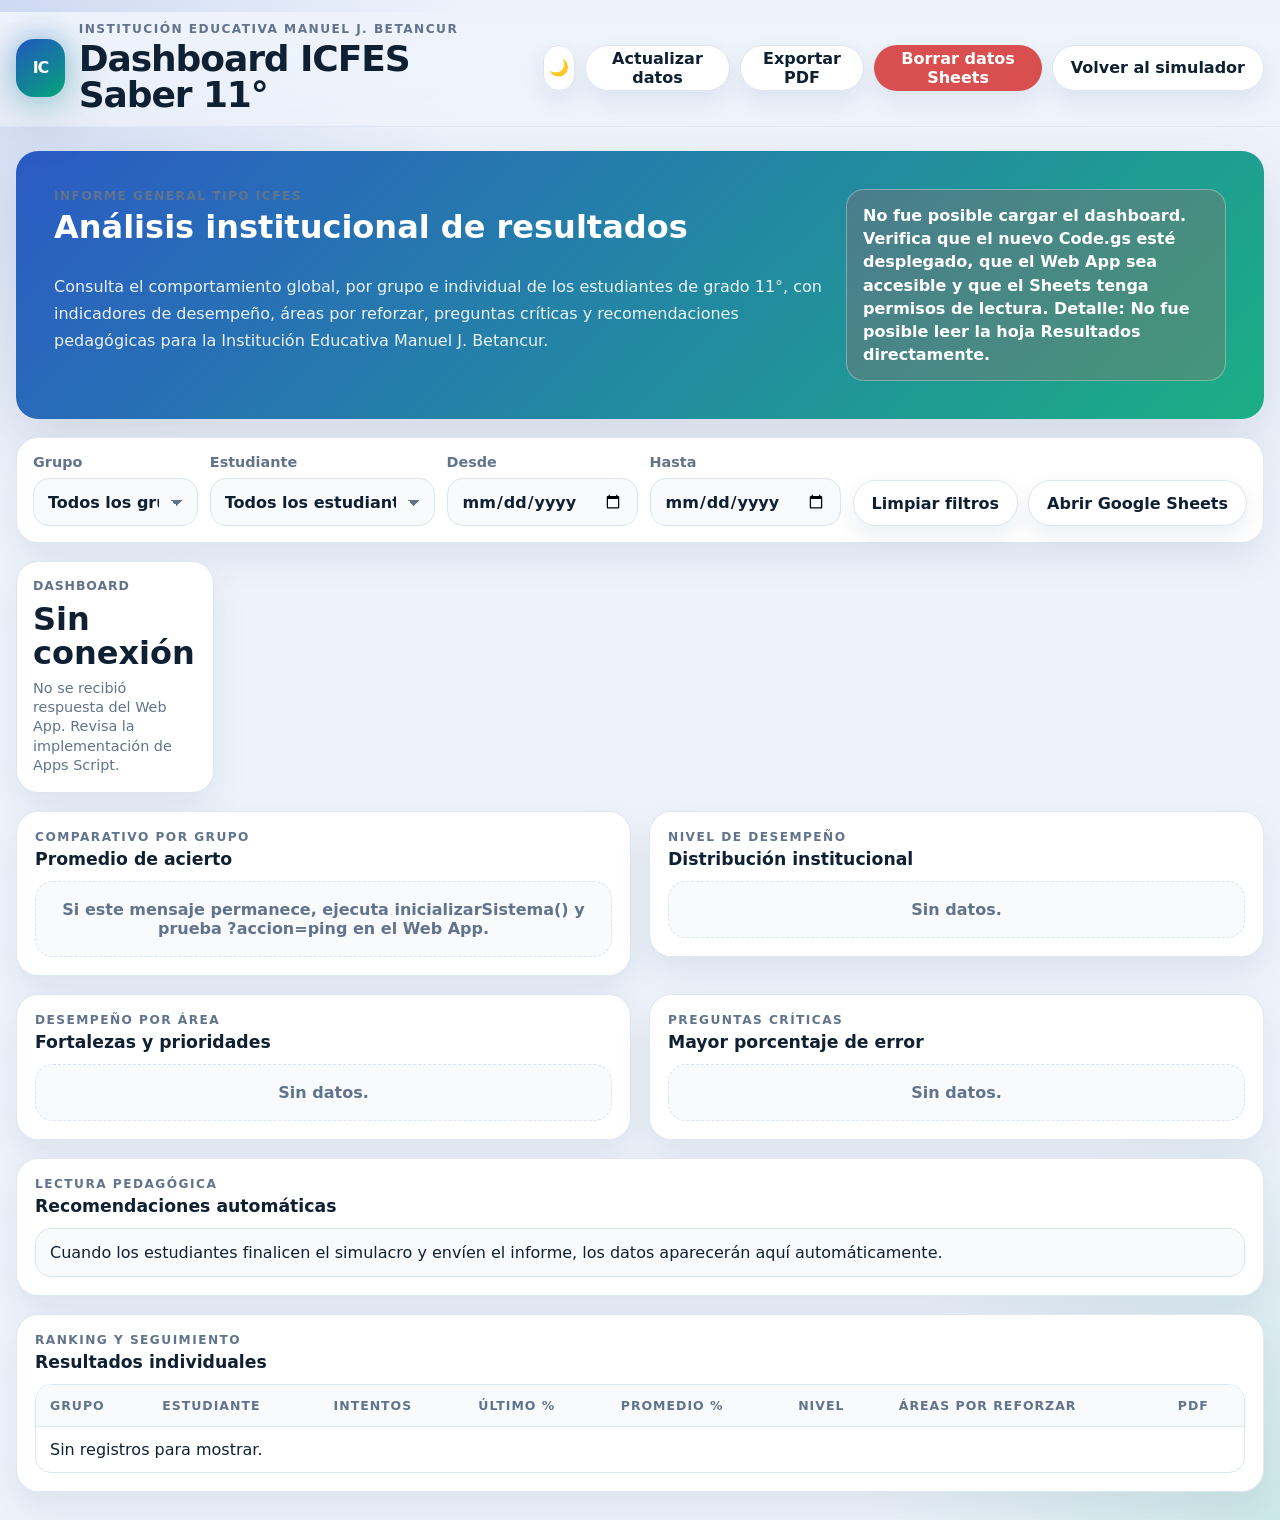
==== dashboard.html @ c25ce1ac "Add files via upload" ====
<!doctype html>
<html lang="es">
<head>
  <meta charset="utf-8" />
  <meta name="viewport" content="width=device-width, initial-scale=1, viewport-fit=cover" />
  <meta name="theme-color" content="#0c1424" />
  <meta name="mobile-web-app-capable" content="yes" />
  <meta name="apple-mobile-web-app-capable" content="yes" />
  <meta name="apple-mobile-web-app-status-bar-style" content="black-translucent" />
  <title>Dashboard ICFES Saber 11° - I.E. Manuel J. Betancur</title>
  <meta name="description" content="Dashboard institucional para analizar resultados globales, por grupo e individuales de ICFES Digital Saber 11." />
  <link rel="manifest" href="manifest.webmanifest" />
  <link rel="stylesheet" href="styles.css" />
</head>
<body>
  <div class="app-shell dashboard-shell">
    <header class="app-header dashboard-header">
      <div class="brand">
        <div class="brand-mark" aria-hidden="true">IC</div>
        <div>
          <p class="eyebrow">Institución Educativa Manuel J. Betancur</p>
          <h1>Dashboard ICFES Saber 11°</h1>
        </div>
      </div>
      <div class="header-actions dashboard-header-actions">
        <button id="themeBtn" class="icon-btn" type="button" aria-label="Cambiar tema">🌙</button>
        <button id="refreshDashboardBtn" class="ghost-btn" type="button">Actualizar datos</button>
        <button id="printDashboardBtn" class="ghost-btn" type="button">Exportar PDF</button>
        <button id="deleteSheetDataBtn" class="danger-btn" type="button">Borrar datos Sheets</button>
        <a class="ghost-btn header-link" href="index.html">Volver al simulador</a>
      </div>
    </header>

    <main class="dashboard-main" id="dashboardApp">
      <section class="dashboard-hero">
        <div>
          <p class="eyebrow">Informe general tipo ICFES</p>
          <h2>Análisis institucional de resultados</h2>
          <p>Consulta el comportamiento global, por grupo e individual de los estudiantes de grado 11°, con indicadores de desempeño, áreas por reforzar, preguntas críticas y recomendaciones pedagógicas para la Institución Educativa Manuel J. Betancur.</p>
        </div>
        <div class="dashboard-status" id="dashboardStatus" role="status">Conectando con Google Sheets...</div>
      </section>

      <section class="dashboard-filters" aria-label="Filtros del dashboard">
        <label class="field">
          <span>Grupo</span>
          <select id="filterGroup">
            <option value="">Todos los grupos</option>
          </select>
        </label>
        <label class="field">
          <span>Estudiante</span>
          <select id="filterStudent">
            <option value="">Todos los estudiantes</option>
          </select>
        </label>
        <label class="field">
          <span>Desde</span>
          <input id="filterFrom" type="date" />
        </label>
        <label class="field">
          <span>Hasta</span>
          <input id="filterTo" type="date" />
        </label>
        <div class="dashboard-filter-actions">
          <button id="clearFiltersBtn" class="secondary-btn" type="button">Limpiar filtros</button>
          <a id="openSheetsBtn" class="secondary-btn header-link hidden" target="_blank" rel="noopener noreferrer">Abrir Google Sheets</a>
        </div>
      </section>

      <section id="kpiGrid" class="dashboard-kpi-grid" aria-label="Indicadores principales"></section>

      <section class="dashboard-grid-two">
        <article class="dashboard-card">
          <div class="dashboard-card-head">
            <div>
              <p class="eyebrow">Comparativo por grupo</p>
              <h3>Promedio de acierto</h3>
            </div>
          </div>
          <div id="groupChart" class="dashboard-chart"></div>
        </article>

        <article class="dashboard-card">
          <div class="dashboard-card-head">
            <div>
              <p class="eyebrow">Nivel de desempeño</p>
              <h3>Distribución institucional</h3>
            </div>
          </div>
          <div id="levelChart" class="dashboard-chart"></div>
        </article>
      </section>

      <section class="dashboard-grid-two">
        <article class="dashboard-card">
          <div class="dashboard-card-head">
            <div>
              <p class="eyebrow">Desempeño por área</p>
              <h3>Fortalezas y prioridades</h3>
            </div>
          </div>
          <div id="areaChart" class="dashboard-chart"></div>
        </article>

        <article class="dashboard-card">
          <div class="dashboard-card-head">
            <div>
              <p class="eyebrow">Preguntas críticas</p>
              <h3>Mayor porcentaje de error</h3>
            </div>
          </div>
          <div id="questionChart" class="dashboard-chart"></div>
        </article>
      </section>

      <section class="dashboard-card" id="recommendationsPanel">
        <div class="dashboard-card-head">
          <div>
            <p class="eyebrow">Lectura pedagógica</p>
            <h3>Recomendaciones automáticas</h3>
          </div>
        </div>
        <div id="recommendationsList" class="recommendations-list"></div>
      </section>

      <section class="dashboard-card">
        <div class="dashboard-card-head">
          <div>
            <p class="eyebrow">Ranking y seguimiento</p>
            <h3>Resultados individuales</h3>
          </div>
        </div>
        <div class="table-wrap dashboard-table-wrap">
          <table class="structure-table dashboard-table">
            <thead>
              <tr>
                <th>Grupo</th>
                <th>Estudiante</th>
                <th>Intentos</th>
                <th>Último %</th>
                <th>Promedio %</th>
                <th>Nivel</th>
                <th>Áreas por reforzar</th>
                <th>PDF</th>
              </tr>
            </thead>
            <tbody id="studentTableBody"></tbody>
          </table>
        </div>
      </section>

      <section class="dashboard-card individual-panel hidden" id="individualPanel">
        <div class="dashboard-card-head">
          <div>
            <p class="eyebrow">Informe individual</p>
            <h3 id="individualTitle">Estudiante seleccionado</h3>
          </div>
        </div>
        <div id="individualContent"></div>
      </section>
    </main>
  </div>

  <script src="dashboard.js"></script>
</body>
</html>
---- styles.css ----
:root {
  --bg: #eef3fb;
  --panel: #ffffff;
  --panel-2: #f8fafc;
  --text: #102033;
  --muted: #61738d;
  --line: #dce5f2;
  --primary: #2455c3;
  --primary-2: #153c99;
  --accent: #04a777;
  --warning: #f59e0b;
  --danger: #d94f4f;
  --shadow: 0 24px 60px rgba(17, 36, 75, 0.12);
  --shadow-soft: 0 16px 42px rgba(17, 36, 75, 0.10);
  --radius: 22px;
  --radius-sm: 14px;
}

[data-theme="dark"] {
  --bg: #0c1424;
  --panel: #111e33;
  --panel-2: #162640;
  --text: #edf4ff;
  --muted: #9fb0ca;
  --line: #243852;
  --primary: #84a8ff;
  --primary-2: #b9ccff;
  --accent: #37d399;
  --warning: #fbbf24;
  --danger: #f87171;
  --shadow: 0 24px 60px rgba(0, 0, 0, 0.35);
}

* { box-sizing: border-box; }

html { scroll-behavior: smooth; }

body {
  margin: 0;
  min-height: 100vh;
  font-family: Inter, ui-sans-serif, system-ui, -apple-system, BlinkMacSystemFont, "Segoe UI", sans-serif;
  color: var(--text);
  background:
    radial-gradient(circle at top left, rgba(36, 85, 195, 0.16), transparent 30rem),
    radial-gradient(circle at bottom right, rgba(4, 167, 119, 0.14), transparent 26rem),
    var(--bg);
}

button, input, select, textarea { font: inherit; }

button { cursor: pointer; }

button:disabled {
  cursor: not-allowed;
  opacity: 0.55;
}

.app-shell {
  width: min(1240px, calc(100% - 32px));
  margin: 0 auto;
  padding: 24px 0 48px;
}

.app-header {
  display: flex;
  align-items: center;
  justify-content: space-between;
  gap: 18px;
  margin-bottom: 24px;
}

.brand {
  display: flex;
  align-items: center;
  gap: 14px;
}

.brand-mark {
  width: 58px;
  height: 58px;
  border-radius: 18px;
  display: grid;
  place-items: center;
  background: linear-gradient(145deg, var(--primary), var(--accent));
  color: #fff;
  font-weight: 900;
  letter-spacing: -0.08em;
  box-shadow: var(--shadow);
}

h1, h2, h3, p { margin-top: 0; }

h1 {
  margin-bottom: 0;
  font-size: clamp(1.55rem, 3.5vw, 2.25rem);
  line-height: 1;
}

h2 { font-size: clamp(1.35rem, 3vw, 2rem); }

h3 { font-size: 1.08rem; }

.eyebrow {
  margin-bottom: 5px;
  color: var(--muted);
  font-size: 0.76rem;
  text-transform: uppercase;
  letter-spacing: 0.12em;
  font-weight: 800;
}

.header-actions {
  display: flex;
  gap: 10px;
  align-items: center;
}

.icon-btn,
.ghost-btn,
.primary-btn,
.secondary-btn,
.danger-btn,
.tiny-btn,
.nav-btn,
.area-btn {
  border: 0;
  border-radius: 999px;
  min-height: 42px;
  padding: 0 18px;
  font-weight: 800;
  transition: transform 0.15s ease, box-shadow 0.15s ease, background 0.15s ease;
}

.icon-btn:hover,
.ghost-btn:hover,
.primary-btn:hover,
.secondary-btn:hover,
.danger-btn:hover,
.tiny-btn:hover,
.nav-btn:hover,
.area-btn:hover { transform: translateY(-1px); }

.icon-btn {
  width: 44px;
  padding: 0;
  background: var(--panel);
  color: var(--text);
  border: 1px solid var(--line);
  box-shadow: 0 10px 25px rgba(12, 20, 36, 0.08);
}

.ghost-btn, .secondary-btn, .tiny-btn {
  background: var(--panel);
  color: var(--text);
  border: 1px solid var(--line);
}

.primary-btn {
  background: var(--primary);
  color: #fff;
  box-shadow: 0 14px 35px rgba(36, 85, 195, 0.25);
}

.danger-btn {
  background: var(--danger);
  color: #fff;
}

.tiny-btn {
  min-height: 32px;
  padding: 0 12px;
  font-size: 0.82rem;
}

.hidden { display: none !important; }

.app-main {
  display: grid;
  gap: 18px;
}

.hero {
  background: linear-gradient(135deg, rgba(36, 85, 195, 0.96), rgba(4, 167, 119, 0.9));
  color: #fff;
  border-radius: var(--radius);
  padding: clamp(22px, 5vw, 42px);
  box-shadow: var(--shadow);
  overflow: hidden;
  position: relative;
}

.hero::after {
  content: "";
  position: absolute;
  inset: auto -80px -120px auto;
  width: 320px;
  height: 320px;
  border-radius: 50%;
  background: rgba(255, 255, 255, 0.16);
}

.hero > * { position: relative; z-index: 1; }

.hero h2 {
  margin-bottom: 12px;
  max-width: 780px;
}

.hero p {
  max-width: 860px;
  color: rgba(255, 255, 255, 0.88);
  line-height: 1.7;
}

.hero-grid {
  display: grid;
  grid-template-columns: repeat(4, minmax(0, 1fr));
  gap: 12px;
  margin-top: 24px;
}

.stat {
  background: rgba(255, 255, 255, 0.14);
  border: 1px solid rgba(255, 255, 255, 0.22);
  border-radius: 18px;
  padding: 16px;
  backdrop-filter: blur(8px);
}

.stat strong {
  display: block;
  font-size: 1.5rem;
}

.stat span {
  display: block;
  color: rgba(255, 255, 255, 0.8);
  font-size: 0.88rem;
}

.config-bar {
  display: grid;
  grid-template-columns: 1fr auto;
  gap: 14px;
  align-items: center;
  background: var(--panel);
  border: 1px solid var(--line);
  border-radius: var(--radius);
  padding: 18px;
  box-shadow: 0 12px 35px rgba(17, 36, 75, 0.08);
}

.mode-control {
  display: flex;
  gap: 10px;
  flex-wrap: wrap;
}

.mode-option {
  display: inline-flex;
  align-items: center;
  gap: 8px;
  padding: 10px 12px;
  border: 1px solid var(--line);
  border-radius: 999px;
  background: var(--panel-2);
  color: var(--muted);
  font-weight: 750;
}

.mode-option input { accent-color: var(--primary); }

.session-grid {
  display: grid;
  grid-template-columns: 1fr;
  gap: 18px;
}

.session-card,
.panel {
  background: var(--panel);
  border: 1px solid var(--line);
  border-radius: var(--radius);
  box-shadow: 0 18px 45px rgba(17, 36, 75, 0.09);
}

.session-card { padding: clamp(18px, 3vw, 26px); }

.session-card__head,
.exam-top,
.result-top,
.question-head {
  display: flex;
  justify-content: space-between;
  align-items: flex-start;
  gap: 16px;
}

.session-title { margin-bottom: 0; }

.session-description {
  color: var(--muted);
  line-height: 1.65;
  margin: 14px 0;
}

.pill {
  display: inline-flex;
  align-items: center;
  justify-content: center;
  gap: 6px;
  border-radius: 999px;
  padding: 7px 12px;
  background: color-mix(in srgb, var(--primary), transparent 88%);
  color: var(--primary-2);
  font-weight: 900;
  font-size: 0.82rem;
  white-space: nowrap;
}

.pill.success { background: color-mix(in srgb, var(--accent), transparent 85%); color: var(--accent); }
.pill.warning { background: color-mix(in srgb, var(--warning), transparent 83%); color: var(--warning); }
.pill.muted { background: var(--panel-2); color: var(--muted); border: 1px solid var(--line); }

.session-stats {
  display: flex;
  gap: 8px;
  flex-wrap: wrap;
  margin: 16px 0;
}

.table-wrap {
  width: 100%;
  overflow-x: auto;
  border: 1px solid var(--line);
  border-radius: 16px;
}

.structure-table,
.data-table {
  width: 100%;
  border-collapse: collapse;
  min-width: 720px;
}

.structure-table th,
.structure-table td,
.data-table th,
.data-table td {
  padding: 13px 14px;
  text-align: left;
  border-bottom: 1px solid var(--line);
  vertical-align: middle;
}

.structure-table th,
.data-table th {
  background: var(--panel-2);
  color: var(--muted);
  font-size: 0.78rem;
  text-transform: uppercase;
  letter-spacing: 0.08em;
}

.structure-table tr:last-child td,
.data-table tr:last-child td { border-bottom: 0; }

.row-actions {
  display: flex;
  gap: 8px;
  flex-wrap: wrap;
}

.session-actions {
  display: flex;
  gap: 10px;
  flex-wrap: wrap;
  margin-top: 16px;
}

.primary-btn,
.secondary-btn,
.danger-btn,
.ghost-btn,
.tiny-btn {
  display: inline-flex;
  align-items: center;
  justify-content: center;
  text-decoration: none;
  cursor: pointer;
}

.report-actions {
  align-items: center;
}

.send-report-btn {
  gap: 8px;
}

.exam-layout {
  display: grid;
  grid-template-columns: minmax(0, 1fr) 320px;
  gap: 18px;
  align-items: start;
}

.exam-main,
.exam-side,
.results-panel {
  background: var(--panel);
  border: 1px solid var(--line);
  border-radius: var(--radius);
  box-shadow: 0 18px 45px rgba(17, 36, 75, 0.09);
}

.exam-main { overflow: hidden; }

.exam-top {
  padding: 18px;
  border-bottom: 1px solid var(--line);
  background: var(--panel-2);
}

.exam-title { margin-bottom: 5px; }

.exam-meta {
  display: flex;
  gap: 8px;
  flex-wrap: wrap;
}

.timer-box {
  display: grid;
  gap: 2px;
  text-align: right;
}

.timer {
  font-variant-numeric: tabular-nums;
  font-size: clamp(1.3rem, 3vw, 1.8rem);
  font-weight: 950;
  color: var(--primary-2);
}

.timer-label { color: var(--muted); font-size: 0.82rem; }

.progress-wrap {
  padding: 0 18px 18px;
  background: var(--panel-2);
}

.progress-text {
  display: flex;
  justify-content: space-between;
  color: var(--muted);
  font-size: 0.86rem;
  margin-bottom: 8px;
}

.progress-bar {
  height: 10px;
  background: color-mix(in srgb, var(--primary), transparent 88%);
  border-radius: 99px;
  overflow: hidden;
}

.progress-bar span {
  display: block;
  height: 100%;
  width: 0;
  background: linear-gradient(90deg, var(--primary), var(--accent));
  border-radius: inherit;
}

.question-card { padding: clamp(18px, 3vw, 28px); }

.question-head { margin-bottom: 18px; }

.question-title { margin-bottom: 6px; }

.question-text {
  font-size: clamp(1rem, 2vw, 1.08rem);
  line-height: 1.75;
  margin-bottom: 18px;
}

.question-resource {
  margin: 18px 0 22px;
}

.data-table {
  min-width: min(100%, 420px);
  max-width: 480px;
  margin: 0 auto;
}

.data-table th,
.data-table td { text-align: center; }

.prompt {
  font-weight: 850;
  margin: 20px 0;
}

.options {
  display: grid;
  gap: 10px;
  margin: 18px 0 24px;
}

.option {
  display: grid;
  grid-template-columns: 42px 1fr;
  align-items: center;
  gap: 10px;
  width: 100%;
  border: 1px solid var(--line);
  border-radius: 16px;
  padding: 12px;
  background: var(--panel-2);
  color: var(--text);
  text-align: left;
  font-weight: 750;
}

.option-letter {
  width: 42px;
  height: 42px;
  border-radius: 14px;
  display: grid;
  place-items: center;
  background: var(--panel);
  color: var(--primary-2);
  border: 1px solid var(--line);
  font-weight: 950;
}


.option-rich {
  width: 100%;
  overflow-x: auto;
}

.option-rich .data-table,
.option-rich .option-table {
  min-width: 260px;
  max-width: 100%;
  margin: 0;
}

.option-rich .data-table th,
.option-rich .data-table td {
  font-weight: 700;
}

.option.selected {
  border-color: var(--primary);
  box-shadow: 0 0 0 4px color-mix(in srgb, var(--primary), transparent 86%);
}

.option.correct { border-color: var(--accent); background: color-mix(in srgb, var(--accent), transparent 90%); }
.option.incorrect { border-color: var(--danger); background: color-mix(in srgb, var(--danger), transparent 91%); }

.feedback {
  border-radius: 18px;
  padding: 14px 16px;
  background: color-mix(in srgb, var(--accent), transparent 90%);
  border: 1px solid color-mix(in srgb, var(--accent), transparent 60%);
  line-height: 1.6;
  margin: 16px 0 22px;
}

.feedback strong { color: var(--accent); }


.procedure-card {
  background: var(--panel-2);
  border: 1px solid var(--line);
  border-radius: 18px;
  padding: 16px 18px;
  line-height: 1.75;
}

.procedure-card p {
  margin: 0 0 10px;
}

.procedure-card p:last-child {
  margin-bottom: 0;
}

.question-actions,
.bottom-actions {
  display: flex;
  align-items: center;
  justify-content: space-between;
  gap: 12px;
  flex-wrap: wrap;
}

.nav-group {
  display: flex;
  gap: 10px;
  flex-wrap: wrap;
}

.exam-side {
  padding: 18px;
  position: sticky;
  top: 18px;
}

.side-title {
  margin-bottom: 12px;
}

.legend {
  display: grid;
  gap: 8px;
  margin-bottom: 16px;
  color: var(--muted);
  font-size: 0.86rem;
}

.legend span { display: inline-flex; align-items: center; gap: 8px; }
.legend i {
  width: 12px;
  height: 12px;
  border-radius: 4px;
  display: inline-block;
  background: var(--line);
}
.legend .answered i { background: var(--accent); }
.legend .notebook-ready i { background: linear-gradient(135deg, #2563eb, #22d3ee); border: 1px solid rgba(125, 211, 252, 0.8); }
.legend .marked i { background: var(--warning); }
.legend .pending i { background: var(--panel-2); border: 1px solid var(--line); }
.legend .missing i { background: repeating-linear-gradient(45deg, var(--line), var(--line) 3px, transparent 3px, transparent 6px); }

.question-grid {
  display: grid;
  grid-template-columns: repeat(5, 1fr);
  gap: 8px;
  max-height: 55vh;
  overflow-y: auto;
  padding-right: 4px;
}

.q-dot {
  min-width: 0;
  width: 100%;
  height: 42px;
  border: 1px solid var(--line);
  border-radius: 12px;
  background: var(--panel-2);
  color: var(--text);
  font-weight: 900;
}

.q-dot.active { outline: 3px solid color-mix(in srgb, var(--primary), transparent 72%); border-color: var(--primary); }
.q-dot.answered { background: color-mix(in srgb, var(--accent), transparent 82%); border-color: color-mix(in srgb, var(--accent), transparent 45%); }
.q-dot.notebook-ready {
  position: relative;
  background: linear-gradient(135deg, #1d4ed8 0%, #0891b2 58%, #22c55e 100%);
  border-color: rgba(125, 211, 252, 0.95);
  color: #ffffff;
  box-shadow: 0 0 0 1px rgba(125, 211, 252, 0.28), 0 10px 24px rgba(8, 145, 178, 0.2);
}
.q-dot.notebook-ready::after {
  content: "✓";
  position: absolute;
  top: 4px;
  right: 6px;
  width: 16px;
  height: 16px;
  border-radius: 999px;
  display: grid;
  place-items: center;
  background: rgba(255, 255, 255, 0.94);
  color: #065f46;
  font-size: 0.72rem;
  font-weight: 1000;
  line-height: 1;
}
.q-dot.notebook-ready.active {
  outline: 4px solid rgba(251, 191, 36, 0.38);
  border-color: #fbbf24;
}
.q-dot.notebook-ready.answered {
  box-shadow: inset 0 -5px 0 rgba(52, 211, 153, 0.92), 0 0 0 1px rgba(125, 211, 252, 0.28), 0 10px 24px rgba(8, 145, 178, 0.2);
}
.q-dot.marked { box-shadow: inset 0 -4px 0 var(--warning); }
.q-dot.notebook-ready.marked { box-shadow: inset 0 -5px 0 var(--warning), 0 0 0 1px rgba(125, 211, 252, 0.28), 0 10px 24px rgba(8, 145, 178, 0.2); }
.q-dot.missing {
  background: repeating-linear-gradient(45deg, var(--panel-2), var(--panel-2) 5px, color-mix(in srgb, var(--line), transparent 30%) 5px, color-mix(in srgb, var(--line), transparent 30%) 10px);
  color: var(--muted);
}

.side-note {
  margin: 16px 0 0;
  padding: 12px;
  border-radius: 14px;
  background: var(--panel-2);
  color: var(--muted);
  font-size: 0.88rem;
  line-height: 1.55;
}

.empty-state {
  background: var(--panel);
  border: 1px solid var(--line);
  border-radius: var(--radius);
  box-shadow: var(--shadow);
  padding: clamp(22px, 5vw, 42px);
  text-align: center;
}

.empty-state p { color: var(--muted); line-height: 1.65; }

.results-panel { padding: clamp(18px, 3vw, 28px); }

.result-grid {
  display: grid;
  grid-template-columns: repeat(auto-fit, minmax(160px, 1fr));
  gap: 12px;
  margin: 18px 0;
}

.result-card {
  background: var(--panel-2);
  border: 1px solid var(--line);
  border-radius: 18px;
  padding: 16px;
}

.result-card strong {
  font-size: 1.7rem;
  display: block;
  color: var(--primary-2);
}

.result-card span { color: var(--muted); font-size: 0.9rem; }

.level-card strong { font-size: 1rem; line-height: 1.25; }

.review-list {
  display: grid;
  gap: 10px;
  margin-top: 20px;
}

.review-item {
  border: 1px solid var(--line);
  border-radius: 16px;
  background: var(--panel-2);
  padding: 14px;
}

.review-item p { margin-bottom: 8px; color: var(--muted); }

.footer-note {
  color: var(--muted);
  font-size: 0.85rem;
  line-height: 1.5;
}

.tips-section {
  margin: 20px 0 24px;
  background: var(--panel);
  border: 1px solid var(--line);
  border-radius: var(--radius);
  box-shadow: var(--shadow);
  padding: clamp(18px, 3vw, 28px);
}

.tips-header {
  display: flex;
  align-items: flex-start;
  justify-content: space-between;
  gap: 14px;
  margin-bottom: 18px;
}

.tips-header h2 { margin: 0; font-size: clamp(1.7rem, 3vw, 2.35rem); }

.tips-content {
  display: grid;
  gap: 18px;
}

.tip-card {
  background: var(--panel-2);
  border: 1px solid var(--line);
  border-radius: 20px;
  padding: clamp(16px, 2.5vw, 24px);
}

.tip-card h3 {
  margin: 0 0 14px;
  color: var(--primary-2);
  font-size: clamp(1.25rem, 2.1vw, 1.55rem);
}

.tip-card h4 {
  margin: 18px 0 8px;
  font-size: 1.03rem;
}

.tip-card p {
  margin: 8px 0;
  color: var(--muted);
  line-height: 1.65;
}

.tip-card ul {
  margin: 8px 0 14px 20px;
  padding: 0;
  color: var(--text);
  line-height: 1.62;
}

.tips-table-wrap { margin: 10px 0 14px; }

.tip-note {
  border-left: 4px solid var(--accent);
  padding: 10px 12px;
  background: color-mix(in srgb, var(--accent), transparent 91%);
  border-radius: 0 12px 12px 0;
}

.tips-area-grid {
  display: grid;
  grid-template-columns: repeat(2, minmax(0, 1fr));
  gap: 14px;
}

.tips-area-grid section {
  background: var(--panel);
  border: 1px solid var(--line);
  border-radius: 16px;
  padding: 14px;
}

@media (max-width: 980px) {
  .hero-grid,
  .result-grid,
  .tips-area-grid { grid-template-columns: repeat(2, minmax(0, 1fr)); }
  .exam-layout { grid-template-columns: 1fr; }
  .exam-side { position: static; }
  .question-grid { grid-template-columns: repeat(8, 1fr); max-height: none; }
}

@media (max-width: 680px) {
  .app-shell { width: min(100% - 18px, 1240px); padding-top: 12px; }
  .app-header { align-items: flex-start; }
  .brand-mark { width: 48px; height: 48px; border-radius: 14px; }
  .config-bar { grid-template-columns: 1fr; }
  .hero-grid,
  .result-grid,
  .tips-area-grid { grid-template-columns: 1fr; }
  .session-card__head,
  .exam-top,
  .result-top,
  .question-head { flex-direction: column; }
  .timer-box { text-align: left; }
  .question-grid { grid-template-columns: repeat(5, 1fr); }
  .option { grid-template-columns: 38px 1fr; }
  .option-letter { width: 38px; height: 38px; }
}

/* Recursos específicos para preguntas tipo ICFES con tablas y fórmulas */
.icfes-fare-card {
  display: grid;
  gap: 16px;
  line-height: 1.65;
}

.icfes-fare-card p {
  margin: 0;
}

.icfes-table-wrap {
  max-width: 760px;
  margin: 0 auto;
}

.fare-table {
  max-width: 760px;
  min-width: 620px;
  font-size: 0.96rem;
}

.fare-table th,
.fare-table td {
  border: 1px solid var(--line);
  padding: 14px 16px;
  text-align: center;
}

.fare-table tbody th {
  background: var(--panel-2);
  color: var(--text);
  text-transform: none;
  letter-spacing: 0;
  font-size: 0.95rem;
}

.formula-box {
  width: min(100%, 720px);
  margin: 2px auto;
  display: grid;
  grid-template-columns: auto auto 1fr;
  align-items: center;
  gap: 14px;
  padding: 16px 18px;
  border-radius: 18px;
  border: 1px solid var(--line);
  background: var(--panel-2);
  font-weight: 900;
  overflow-x: auto;
}

.formula-box strong {
  color: var(--primary-2);
  font-size: 1.35rem;
}

@media (max-width: 720px) {
  .formula-box {
    grid-template-columns: 1fr;
    gap: 6px;
  }
}

/* Pregunta 3: diagrama de Venn y tabla de efectos secundarios */
.icfes-venn-card {
  display: grid;
  gap: 16px;
  line-height: 1.65;
}

.icfes-venn-card p {
  margin: 0;
}

.venn-figure {
  margin: 0 auto;
  width: min(100%, 760px);
  overflow-x: auto;
}

.venn-svg {
  width: 100%;
  min-width: 520px;
  color: var(--text);
  background: var(--panel);
  border-radius: 16px;
}

.venn-circle {
  fill: rgba(36, 85, 195, 0.08);
  stroke: currentColor;
  stroke-width: 3;
}

.venn-line {
  stroke: currentColor;
  stroke-width: 2;
  fill: none;
}

.venn-label {
  font-size: 17px;
  font-weight: 800;
  fill: currentColor;
}

.venn-label.right {
  text-anchor: end;
}

.venn-number {
  font-size: 24px;
  font-weight: 900;
  fill: currentColor;
  text-anchor: middle;
  dominant-baseline: central;
}

.venn-caption {
  font-size: 30px;
  font-weight: 950;
  fill: currentColor;
}

.symptoms-table {
  max-width: 720px;
  min-width: 520px;
  margin: 0 auto;
  font-size: 0.98rem;
}

.symptoms-table th,
.symptoms-table td {
  border: 1px solid var(--line);
  padding: 12px 14px;
  text-align: center;
}

.symptoms-table thead tr:first-child th {
  background: var(--panel-2);
  font-size: 1rem;
  text-transform: none;
  letter-spacing: 0;
}


.bullet-procedure {
  margin: 0;
  padding-left: 1.2rem;
  line-height: 1.75;
}

.bullet-procedure li + li {
  margin-top: 8px;
}

.extra-text {
  margin-top: 14px;
}

.extra-text p {
  margin: 0;
  line-height: 1.75;
}


.resource-footnote {
  margin: 10px 0 0;
  color: var(--muted);
  font-size: 0.86rem;
}

.chart-card {
  margin: 0;
  padding: 14px;
  border: 1px solid var(--line);
  border-radius: 18px;
  background: var(--panel-2);
}

.linechart-svg {
  width: 100%;
  height: auto;
  display: block;
}

.chart-grid line {
  stroke: color-mix(in srgb, var(--line), transparent 20%);
  stroke-width: 1;
}

.chart-labels text,
.chart-legend text,
.series text {
  fill: currentColor;
  font-size: 12px;
  font-family: inherit;
}

.series.pacifica,
.series.pacifica circle,
.series.pacifica polygon { stroke: var(--primary-2); fill: var(--primary-2); }
.series.central,
.series.central circle,
.series.central polygon { stroke: var(--accent); fill: var(--accent); }
.series.antioquia,
.series.antioquia circle,
.series.antioquia polygon { stroke: var(--warning); fill: var(--warning); }
.series.bogota,
.series.bogota circle,
.series.bogota polygon { stroke: var(--danger); fill: var(--danger); }


.graph-option {
  width: 100%;
}

.graph-title,
.chart-small-title {
  font-weight: 900;
  font-size: 0.96rem;
}

.mini-chart {
  width: 100%;
  height: auto;
  display: block;
}

.mini-chart text {
  fill: currentColor;
  font-size: 10px;
  font-family: inherit;
}


.cake-figure {
  padding: 12px;
}

.cake-svg {
  width: 100%;
  height: auto;
  display: block;
}

.cake-num {
  font-size: 18px;
  font-weight: 900;
  fill: currentColor;
}

.measure-label {
  font-size: 14px;
  font-weight: 800;
  fill: currentColor;
}


.formula-inline {
  margin: 10px 0 0;
  font-size: 1.15rem;
  font-weight: 900;
  text-align: center;
}


.canvas-figure {
  padding: 12px;
}

.canvas-svg {
  width: 100%;
  height: auto;
  display: block;
}

.canvas-label {
  font-size: 18px;
  font-weight: 850;
  fill: currentColor;
}


.vote-figure {
  padding: 12px;
}

.vote-svg {
  width: 100%;
  height: auto;
  display: block;
}


.transport-figure {
  padding: 14px;
}

.transport-svg {
  width: 100%;
  height: auto;
  display: block;
}

.transport-circle {
  fill: color-mix(in srgb, var(--primary), transparent 88%);
  stroke: currentColor;
  stroke-width: 3;
}

.transport-label,
.figure-label {
  font-size: 22px;
  font-weight: 900;
  fill: currentColor;
}

.transport-number {
  font-size: 28px;
  font-weight: 950;
  fill: currentColor;
}


.garden-figure {
  padding: 12px;
}

.garden-svg {
  width: 100%;
  height: auto;
  display: block;
}

.garden-label {
  font-size: 18px;
  font-weight: 900;
  font-style: italic;
  fill: currentColor;
}


/* Pregunta 20: comparación de fórmulas de movimiento */
.icfes-formula-comparison {
  display: grid;
  gap: 14px;
  line-height: 1.65;
}

.icfes-formula-comparison p {
  margin: 0;
  text-align: center;
  font-weight: 750;
}

.formula-box-wide {
  width: min(100%, 860px);
  font-size: 1.02rem;
}


.procedure-option {
  display: grid;
  gap: 6px;
  line-height: 1.55;
}

.procedure-option p {
  margin: 0;
}


.ramp-figure {
  padding: 12px;
}

.ramp-svg {
  width: 100%;
  height: auto;
  display: block;
}


.polar-figure {
  padding: 12px;
}

.polar-svg {
  width: 100%;
  height: auto;
  display: block;
}

.polar-grid circle,
.polar-grid line {
  fill: none;
  stroke: #c8ccd3;
  stroke-width: 1.2;
}

.polar-point {
  fill: currentColor;
}

.polar-label,
.polar-axis-label {
  fill: currentColor;
  font-family: inherit;
  font-weight: 850;
}

.polar-label {
  font-size: 18px;
}

.polar-axis-label {
  font-size: 17px;
}

/* Pregunta 24: ruta de entregas */
.route-card {
  border: 1px solid rgba(15, 23, 42, 0.12);
  border-radius: 18px;
  padding: 1rem;
  background: linear-gradient(180deg, rgba(248,250,252,0.95), rgba(255,255,255,0.98));
  box-shadow: 0 12px 28px rgba(15, 23, 42, 0.06);
}
.route-intro {
  margin: 0 0 .7rem;
  font-weight: 700;
}
.route-steps {
  margin: 0;
  padding-left: 1.25rem;
  display: grid;
  gap: .55rem;
}
.route-line {
  margin-top: 1rem;
  display: flex;
  align-items: center;
  gap: .45rem;
  flex-wrap: wrap;
  font-size: .9rem;
}
.route-node {
  padding: .35rem .55rem;
  border-radius: 999px;
  border: 1px solid rgba(15, 23, 42, 0.14);
  background: #fff;
  font-weight: 700;
}
.route-node.home {
  background: rgba(16, 185, 129, 0.12);
  border-color: rgba(16, 185, 129, 0.34);
}
.route-arrow {
  font-weight: 900;
  color: #0f766e;
}
.route-arrow.back {
  color: #dc2626;
}


.reading-card {
  border: 1px solid var(--line);
  border-radius: 18px;
  background: var(--panel-2);
  padding: 20px;
  line-height: 1.75;
}

.reading-card h3 {
  margin: 0 0 16px;
  text-align: center;
  font-weight: 950;
}

.reading-instruction {
  font-weight: 950;
  text-align: center;
  text-transform: uppercase;
  margin-bottom: 12px;
  color: var(--primary-2);
}

.reading-card p {
  margin: 0 0 14px;
}

.reading-note {
  font-size: .92rem;
  color: var(--muted);
  border-top: 1px dashed var(--line);
  padding-top: 12px;
  margin-top: 16px;
}

.reading-source {
  font-size: .88rem;
  color: var(--muted);
  text-align: right;
}

.fragment-card {
  margin-top: 14px;
  padding: 14px 16px;
  border: 1px solid var(--line);
  border-radius: 16px;
  background: var(--panel);
  line-height: 1.7;
}

.fragment-card p {
  margin: 0 0 10px;
}

.fragment-card blockquote {
  margin: 0;
  font-weight: 700;
}

.numbered-statements {
  margin: 0;
  padding-left: 1.2rem;
  line-height: 1.75;
}

.numbered-statements li + li {
  margin-top: 6px;
}


.subtle-title {
  font-weight: 800;
  color: var(--muted);
}


.petrichor-card {
  background: #fffdf6;
  border: 2px solid var(--border, #d7dce7);
}

.petrichor-title {
  font-family: Impact, Haettenschweiler, 'Arial Black', sans-serif;
  font-size: clamp(2rem, 6vw, 4.6rem);
  letter-spacing: .03em;
  line-height: .95;
  text-align: center;
  margin: .4rem 0 .8rem;
  color: #111827;
}

.petrichor-title span {
  font-family: inherit;
  font-size: .42em;
  margin-left: .2em;
  vertical-align: middle;
}

.petrichor-strip {
  position: relative;
  min-height: 170px;
  border: 2px solid #111827;
  border-bottom-width: 1px;
  background: linear-gradient(#253143 0 52%, #4b5a62 52% 58%, #273342 58% 100%);
  overflow: hidden;
}

.petrichor-strip + .petrichor-strip {
  border-top-width: 1px;
}

.rain-lines::before,
.rain-lines::after {
  content: '';
  position: absolute;
  width: 2px;
  height: 90px;
  background: #e5e7eb;
  transform: rotate(-20deg);
  top: -5px;
}

.rain-lines::before { left: 45%; }
.rain-lines::after { left: 50%; }

.petrichor-bubble {
  position: absolute;
  z-index: 3;
  max-width: 270px;
  background: #f8fafc;
  color: #111827;
  border: 2px solid #111827;
  border-radius: 12px;
  padding: .7rem .85rem;
  font-weight: 900;
  font-size: .88rem;
  line-height: 1.12;
  text-align: center;
  box-shadow: 0 2px 0 #111827;
}

.petrichor-bubble.left { left: 22px; top: 20px; }
.petrichor-bubble.right { right: 22px; top: 35px; max-width: 310px; }
.petrichor-bubble.bottom { top: 38px; }

.puddle {
  position: absolute;
  left: 34%;
  bottom: 28px;
  width: 330px;
  height: 78px;
  border-radius: 55% 45% 45% 55% / 60% 48% 52% 40%;
  background: radial-gradient(circle at 25% 50%, #f3f4f6 0 7%, transparent 8%), linear-gradient(100deg, #d1d5db, #f9fafb 45%, #9ca3af);
  border: 2px solid #111827;
  opacity: .96;
}

.puddle.large { left: 23%; width: 390px; height: 88px; }
.puddle.flat { left: 30%; width: 405px; height: 62px; border-radius: 50%; }

.puddle span {
  position: absolute;
  width: 28px;
  height: 18px;
  border-radius: 50%;
  background: #111827;
  opacity: .9;
}

.puddle span:nth-child(1) { left: 22%; top: 25%; }
.puddle span:nth-child(2) { left: 45%; top: 35%; width: 38px; height: 14px; }
.puddle span:nth-child(3) { left: 68%; top: 24%; }
.puddle span:nth-child(4) { left: 78%; top: 50%; width: 20px; height: 12px; }
.puddle span:nth-child(5) { left: 36%; top: 58%; width: 18px; height: 16px; background: #f8fafc; border: 2px solid #111827; }

.particles {
  position: absolute;
  left: 40%;
  top: 32px;
  color: #f8fafc;
  font-weight: 900;
  font-size: 2rem;
  letter-spacing: .5rem;
}

.petrichor-close {
  display: flex;
  align-items: center;
  justify-content: center;
  gap: 1rem;
  padding: 1rem;
  font-weight: 900;
  text-align: center;
  color: #111827;
}

.petrichor-close p {
  margin: 0;
}

.arrow-line {
  font-size: 2rem;
  font-weight: 900;
}

@media (max-width: 720px) {
  .petrichor-strip { min-height: 235px; }
  .petrichor-bubble { max-width: 82%; font-size: .78rem; }
  .petrichor-bubble.left,
  .petrichor-bubble.right,
  .petrichor-bubble.bottom { left: 12px; right: auto; top: 12px; }
  .puddle, .puddle.large, .puddle.flat { left: 12%; width: 76%; bottom: 26px; }
  .particles { left: 16%; top: 95px; font-size: 1.5rem; }
  .petrichor-close { flex-direction: column; gap: .2rem; }
}

/* Cómic Lectura Crítica 49 a 51 */
.riad-comic-card {
  background: linear-gradient(180deg, rgba(15,23,42,.03), rgba(15,23,42,.015));
}
.comic-grid {
  display: grid;
  grid-template-columns: repeat(2, minmax(0, 1fr));
  gap: 12px;
  margin: 14px 0 10px;
}
.comic-panel {
  position: relative;
  min-height: 210px;
  border: 2px solid currentColor;
  border-radius: 10px;
  background: repeating-linear-gradient(135deg, rgba(15,23,42,.04) 0 8px, rgba(15,23,42,.08) 8px 16px);
  padding: 12px;
  overflow: hidden;
}
.caption-box,
.speech,
.thought {
  display: inline-block;
  background: var(--panel);
  border: 1.5px solid currentColor;
  border-radius: 10px;
  padding: 8px 10px;
  font-weight: 800;
  line-height: 1.25;
  box-shadow: 0 1px 0 rgba(15,23,42,.08);
}
.caption-box {
  width: min(92%, 360px);
  margin-bottom: 8px;
}
.speech.teacher { margin: 4px 0 8px; }
.speech.child { position: absolute; right: 18px; bottom: 24px; max-width: 44%; }
.speech.big { font-size: 1.3rem; font-weight: 950; }
.speech.wide { max-width: 88%; }
.thought {
  border-style: dashed;
  font-style: italic;
  font-weight: 750;
  max-width: 52%;
  float: right;
  margin-top: 4px;
}
.thought.child-note {
  position: absolute;
  left: 20px;
  bottom: 28px;
  max-width: 44%;
}
.comic-scene {
  min-height: 125px;
  margin-top: 8px;
  display: flex;
  align-items: end;
  justify-content: space-between;
  color: var(--muted);
  font-weight: 850;
}
.school-scene::before,
.desk-scene::before,
.reading-scene::before {
  content: "";
  position: absolute;
  inset: auto 20px 16px 20px;
  height: 58px;
  border: 2px solid currentColor;
  border-radius: 10px 10px 4px 4px;
  opacity: .32;
}
.desk-scene,
.reading-scene {
  align-items: center;
  justify-content: center;
  text-align: center;
  font-style: italic;
  padding: 20px;
}
.panel-number {
  position: absolute;
  right: 8px;
  bottom: 8px;
  width: 28px;
  height: 28px;
  display: grid;
  place-items: center;
  border-radius: 50%;
  background: var(--primary);
  color: #fff;
  font-size: .85rem;
  font-weight: 950;
}
@media (max-width: 760px) {
  .comic-grid { grid-template-columns: 1fr; }
  .comic-panel { min-height: 190px; }
}

/* =========================================================
   Rediseño responsive 2026: experiencia móvil tipo app
   ========================================================= */
:root {
  --glass: rgba(255, 255, 255, 0.72);
  --glow: 0 28px 80px rgba(36, 85, 195, 0.18);
}

[data-theme="dark"] {
  --glass: rgba(17, 30, 51, 0.78);
  --glow: 0 28px 80px rgba(0, 0, 0, 0.38);
}

.app-header {
  position: sticky;
  top: 0;
  z-index: 20;
  padding: 10px 0 14px;
  backdrop-filter: blur(18px);
  -webkit-backdrop-filter: blur(18px);
}

.app-header::before {
  content: "";
  position: absolute;
  inset: 0 -20px;
  z-index: -1;
  background: linear-gradient(180deg, var(--bg), color-mix(in srgb, var(--bg), transparent 24%));
  border-bottom: 1px solid color-mix(in srgb, var(--line), transparent 20%);
}

.brand-mark {
  position: relative;
  isolation: isolate;
}

.brand-mark::after {
  content: "";
  position: absolute;
  inset: -4px;
  z-index: -1;
  border-radius: 22px;
  background: linear-gradient(145deg, var(--primary), var(--accent));
  filter: blur(14px);
  opacity: .35;
}

.hero {
  min-height: 280px;
  display: grid;
  align-content: center;
  background:
    radial-gradient(circle at 8% 15%, rgba(255,255,255,.24), transparent 25%),
    radial-gradient(circle at 92% 22%, rgba(255,255,255,.18), transparent 28%),
    linear-gradient(135deg, #143d9c 0%, #2455c3 44%, #04a777 100%);
}

.hero::before {
  content: "";
  position: absolute;
  inset: 0;
  background-image:
    linear-gradient(rgba(255,255,255,.10) 1px, transparent 1px),
    linear-gradient(90deg, rgba(255,255,255,.10) 1px, transparent 1px);
  background-size: 34px 34px;
  mask-image: linear-gradient(180deg, #000, transparent 92%);
  opacity: .42;
}

.session-card,
.panel,
.exam-main,
.exam-side,
.results-panel,
.tips-section {
  background: linear-gradient(180deg, var(--glass), var(--panel));
  backdrop-filter: blur(14px);
  -webkit-backdrop-filter: blur(14px);
  box-shadow: var(--glow);
}

.session-card {
  position: relative;
  overflow: hidden;
}

.session-card::before {
  content: "";
  position: absolute;
  inset: 0 0 auto 0;
  height: 5px;
  background: linear-gradient(90deg, var(--primary), var(--accent));
}

.primary-btn,
.secondary-btn,
.ghost-btn,
.tiny-btn,
.nav-btn,
.danger-btn,
.area-btn,
.icon-btn {
  min-height: 46px;
  box-shadow: 0 10px 24px rgba(17,36,75,.08);
}

.primary-btn,
.tiny-btn[data-action="area"] {
  background: linear-gradient(135deg, var(--primary), var(--accent));
  color: #fff;
  border: 0;
}

.tiny-btn[data-action="area"] {
  min-height: 38px;
}

.table-wrap {
  background: var(--panel);
}

.structure-table tr {
  transition: background .16s ease, transform .16s ease;
}

.structure-table tbody tr:hover {
  background: color-mix(in srgb, var(--primary), transparent 94%);
}

.option {
  min-height: 64px;
  transition: transform .16s ease, border-color .16s ease, box-shadow .16s ease, background .16s ease;
}

.option:hover {
  transform: translateY(-2px);
  box-shadow: 0 14px 28px rgba(17, 36, 75, .10);
}

.question-card {
  scroll-margin-top: 96px;
}

.q-dot {
  min-height: 44px;
  transition: transform .15s ease, box-shadow .15s ease;
}

.q-dot:not(:disabled):hover {
  transform: translateY(-2px);
}

/* Tablas transformadas en tarjetas para celular */
@media (max-width: 760px) {
  .app-shell {
    width: 100%;
    padding: 8px 10px calc(72px + env(safe-area-inset-bottom));
  }

  .app-header {
    padding: 8px 2px 12px;
    margin-bottom: 12px;
  }

  .brand {
    gap: 10px;
  }

  .brand h1 {
    font-size: 1.28rem;
  }

  .eyebrow {
    font-size: .68rem;
    letter-spacing: .10em;
  }

  .header-actions {
    gap: 6px;
  }

  .icon-btn,
  .ghost-btn {
    min-height: 42px;
  }

  .ghost-btn {
    padding: 0 12px;
  }

  .hero {
    min-height: auto;
    border-radius: 26px;
    padding: 24px 18px;
  }

  .hero p {
    line-height: 1.55;
  }

  .hero-grid {
    grid-template-columns: repeat(2, minmax(0, 1fr));
    gap: 10px;
  }

  .stat {
    border-radius: 18px;
    padding: 14px 12px;
  }

  .stat strong {
    font-size: 1.35rem;
  }

  .config-bar,
  .session-card,
  .tips-section,
  .exam-main,
  .exam-side,
  .results-panel,
  .empty-state {
    border-radius: 24px;
  }

  .config-bar {
    padding: 14px;
  }

  .mode-control {
    display: grid;
    grid-template-columns: 1fr;
    gap: 8px;
  }

  .mode-option {
    width: 100%;
    justify-content: flex-start;
    border-radius: 16px;
    padding: 12px 14px;
  }

  #resumeBtn,
  .session-actions .primary-btn,
  .session-actions .secondary-btn,
  .bottom-actions .danger-btn,
  .question-actions .secondary-btn,
  .nav-group .nav-btn {
    width: 100%;
  }

  .session-card {
    padding: 18px 14px;
  }

  .session-card__head {
    gap: 8px;
  }

  .session-duration {
    align-self: flex-start;
  }

  .session-stats {
    display: grid;
    grid-template-columns: repeat(3, minmax(0, 1fr));
    gap: 8px;
  }

  .session-stats .pill {
    width: 100%;
    padding-inline: 6px;
    font-size: .72rem;
  }

  .table-wrap {
    overflow: visible;
    border: 0;
    background: transparent;
  }

  .structure-table,
  .structure-table thead,
  .structure-table tbody,
  .structure-table tr,
  .structure-table th,
  .structure-table td {
    display: block;
    width: 100%;
    min-width: 0;
  }

  .structure-table thead {
    position: absolute;
    width: 1px;
    height: 1px;
    overflow: hidden;
    clip: rect(0 0 0 0);
  }

  .structure-table tbody {
    display: grid;
    gap: 10px;
  }

  .structure-table tr {
    border: 1px solid var(--line);
    border-radius: 18px;
    padding: 10px;
    background: var(--panel);
    box-shadow: 0 12px 26px rgba(17,36,75,.07);
  }

  .structure-table td {
    border: 0;
    padding: 8px 6px;
    display: grid;
    grid-template-columns: minmax(104px, 38%) 1fr;
    align-items: center;
    gap: 10px;
  }

  .structure-table td::before {
    color: var(--muted);
    font-size: .72rem;
    text-transform: uppercase;
    letter-spacing: .08em;
    font-weight: 900;
  }

  .structure-table td:nth-child(1)::before { content: "Bloque"; }
  .structure-table td:nth-child(2)::before { content: "Preguntas"; }
  .structure-table td:nth-child(3)::before { content: "Área"; }
  .structure-table td:nth-child(4)::before { content: "Disponibles"; }
  .structure-table td:nth-child(5)::before { content: "Acción"; }

  .row-actions,
  .row-actions .tiny-btn {
    width: 100%;
  }

  .exam-layout {
    gap: 12px;
  }

  .exam-top {
    padding: 16px 14px;
  }

  .progress-wrap {
    padding: 0 14px 16px;
  }

  .question-card {
    padding: 16px 14px 18px;
  }

  .question-text,
  .prompt {
    line-height: 1.62;
  }

  .options {
    gap: 12px;
  }

  .option {
    border-radius: 18px;
    padding: 12px 10px;
    grid-template-columns: 40px 1fr;
  }

  .option-letter {
    width: 40px;
    height: 40px;
    border-radius: 14px;
  }

  .question-actions,
  .bottom-actions,
  .nav-group {
    display: grid;
    grid-template-columns: 1fr;
  }

  .bottom-actions {
    padding-bottom: 8px;
  }

  .exam-side {
    padding: 14px;
  }

  .legend {
    grid-template-columns: 1fr 1fr;
    font-size: .78rem;
  }

  .question-grid {
    grid-template-columns: repeat(6, minmax(0, 1fr));
    gap: 7px;
  }

  .q-dot {
    height: 40px;
    border-radius: 13px;
    font-size: .86rem;
  }

  .side-note {
    font-size: .78rem;
  }

  .tips-header {
    display: grid;
    gap: 10px;
  }

  .tip-card {
    border-radius: 20px;
    padding: 16px 14px;
  }

  .tips-area-grid {
    grid-template-columns: 1fr;
  }

  .data-table {
    font-size: .88rem;
  }
}

@media (max-width: 430px) {
  .hero-grid,
  .session-stats,
  .legend {
    grid-template-columns: 1fr;
  }

  .question-grid {
    grid-template-columns: repeat(5, minmax(0, 1fr));
  }

  .pill {
    white-space: normal;
    text-align: center;
  }
}

/* Confirmaciones internas: compatibles con GitHub Pages e incrustación en Google Sites */
.dialog-overlay {
  position: fixed;
  inset: 0;
  z-index: 9999;
  display: grid;
  place-items: center;
  padding: 18px;
  background: rgba(15, 23, 42, .58);
  backdrop-filter: blur(10px);
  -webkit-backdrop-filter: blur(10px);
}

.dialog-card {
  width: min(460px, 100%);
  position: relative;
  padding: 24px;
  border-radius: 28px;
  background: var(--panel);
  color: var(--text);
  border: 1px solid var(--line);
  box-shadow: 0 26px 80px rgba(15, 23, 42, .32);
  animation: dialogPop .18s ease-out;
}

.dialog-card h2 {
  margin: 4px 0 10px;
  font-size: clamp(1.3rem, 5vw, 1.85rem);
}

.dialog-card p {
  margin: 0 0 18px;
  color: var(--muted);
  line-height: 1.55;
}

.dialog-close {
  position: absolute;
  top: 12px;
  right: 12px;
  width: 38px;
  height: 38px;
  border-radius: 999px;
  border: 1px solid var(--line);
  background: var(--soft);
  color: var(--text);
  font-size: 1.35rem;
  font-weight: 800;
  cursor: pointer;
}

.dialog-actions {
  display: flex;
  justify-content: flex-end;
  gap: 10px;
  flex-wrap: wrap;
}

#homeBtn,
#finishBtn,
.danger-btn,
.primary-btn,
.secondary-btn,
.ghost-btn,
.icon-btn {
  touch-action: manipulation;
  -webkit-tap-highlight-color: transparent;
}

@keyframes dialogPop {
  from { opacity: 0; transform: translateY(10px) scale(.98); }
  to { opacity: 1; transform: translateY(0) scale(1); }
}

@media (max-width: 520px) {
  .dialog-overlay {
    align-items: end;
    padding: 12px;
  }

  .dialog-card {
    border-radius: 26px;
    padding: 22px 16px 16px;
  }

  .dialog-actions {
    display: grid;
    grid-template-columns: 1fr;
  }

  .dialog-actions button {
    width: 100%;
  }
}

/* Recursos visuales de Ciencias Naturales 95-97 */
.wifi-board{display:grid;gap:18px;margin-top:18px}
.wifi-board section{border:1px solid var(--line);border-radius:18px;padding:14px;background:rgba(255,255,255,.56)}
.wifi-board h4{margin:0 0 10px;font-size:1rem;text-align:center}
.diagram-svg{width:100%;height:auto;border:1px solid var(--line);border-radius:16px;background:rgba(255,255,255,.72);color:var(--text)}
.wave-options{display:grid;grid-template-columns:1fr;gap:14px;margin-top:18px}
.wave-options figure{margin:0;border:1px solid var(--line);border-radius:16px;padding:12px;background:rgba(255,255,255,.62)}
.wave-options figure.selected-graphic{border:2px solid var(--primary)}
.wave-options figcaption{font-weight:900;margin-bottom:8px}
.wave-options figure{display:grid;grid-template-columns:1fr 1fr;gap:10px;align-items:center}
.wave-options figcaption{grid-column:1/-1}
.wave-svg{width:100%;height:auto;border:1px solid var(--line);border-radius:12px;background:rgba(255,255,255,.72)}
.wave-svg line,.wave-svg path{stroke:currentColor;fill:none;stroke-width:3;stroke-linecap:round}
.wave-svg text{font-weight:800;fill:currentColor;font-size:14px}
@media (max-width:720px){.wave-options figure{grid-template-columns:1fr}.wifi-board section{padding:10px}.diagram-svg{min-height:180px}}

/* Modelos de especiación: pregunta 99 */
.evolution-card{overflow:hidden}
.evolution-options{display:grid;gap:14px;margin-top:16px}
.evolution-options figure{margin:0;border:1px solid var(--line);border-radius:18px;padding:12px;background:rgba(255,255,255,.72);box-shadow:var(--shadow-soft)}
.evolution-options figcaption{font-weight:950;font-size:1.05rem;margin-bottom:8px;color:var(--primary)}
.evolution-options svg{width:100%;height:auto;display:block;color:var(--text);background:rgba(255,255,255,.55);border-radius:14px}
@media (max-width:720px){.evolution-options figure{padding:10px}.evolution-options svg{min-width:760px}.evolution-options figure{overflow-x:auto}.evolution-options figcaption{position:sticky;left:0;background:var(--card);display:inline-block;padding:4px 10px;border-radius:999px}}

/* Pregunta 100 - gráficas de fuerza */
.science-graph-card {
  border: 1px solid rgba(15, 23, 42, .12);
  border-radius: 22px;
  padding: clamp(14px, 3vw, 22px);
  background: linear-gradient(180deg, rgba(255,255,255,.98), rgba(248,250,252,.96));
  box-shadow: 0 18px 45px rgba(15, 23, 42, .08);
}
.science-graph-card .resource-title {
  margin: 0 0 14px;
  font-weight: 900;
  color: var(--text, #0f172a);
}
.force-graphs-grid {
  display: grid;
  grid-template-columns: repeat(2, minmax(0, 1fr));
  gap: 16px;
}
.force-graphs-grid figure {
  margin: 0;
  padding: 12px;
  border-radius: 18px;
  border: 1px solid rgba(15, 23, 42, .14);
  background: #fff;
}
.force-graphs-grid figcaption {
  font-weight: 950;
  font-size: 1.05rem;
  margin-bottom: 6px;
}
.force-graphs-grid svg {
  width: 100%;
  height: auto;
  display: block;
  color: #111827;
}
.force-graphs-grid svg path,
.force-graphs-grid svg line,
.force-graphs-grid svg polyline {
  vector-effect: non-scaling-stroke;
}
@media (max-width: 720px) {
  .force-graphs-grid {
    grid-template-columns: 1fr;
  }
  .force-graphs-grid figure {
    padding: 10px;
  }
}


/* Pregunta 108 - gráficas de tiempo de reacción */
.reaction-option-card {
  width: 100%;
}
.reaction-option-title {
  margin: 0 0 8px;
  font-weight: 950;
  color: var(--primary);
}
.reaction-chart-svg {
  width: 100%;
  max-width: 430px;
  height: auto;
  display: block;
  color: var(--text);
  background: rgba(255,255,255,.78);
  border: 1px solid var(--line);
  border-radius: 16px;
  padding: 8px;
}
.reaction-chart-svg .grid-lines line {
  stroke: rgba(15, 23, 42, .15);
  stroke-width: 1.4;
}
.reaction-chart-svg text {
  fill: currentColor;
  font-weight: 800;
  font-size: 12px;
}
.reaction-chart-svg .chart-axis-title {
  font-size: 13px;
  font-weight: 950;
}
.reaction-chart-svg .bar-dark,
.reaction-chart-svg .pie-dark { fill: #111827; }
.reaction-chart-svg .bar-mid,
.reaction-chart-svg .pie-mid { fill: #6b7280; }
.reaction-chart-svg .bar-light,
.reaction-chart-svg .pie-light { fill: #e5e7eb; stroke: #111827; stroke-width: 2; }
.reaction-chart-svg .pie-light-stroke { fill: #e5e7eb; stroke: #111827; stroke-width: 2; }
@media (max-width: 720px) {
  .reaction-chart-svg { min-width: 320px; }
  .option-rich { overflow-x: auto; }
}


/* Botón y ventana modal de Tips */
.tips-dialog-card {
  width: min(960px, 100%);
  max-height: min(88vh, 900px);
  overflow: hidden;
  display: grid;
  grid-template-rows: auto auto 1fr auto;
  gap: 0;
}

.tips-dialog-card h2 {
  margin-bottom: 14px;
}

.tips-modal-content {
  overflow-y: auto;
  padding-right: 6px;
  display: grid;
  gap: 16px;
}

.tips-modal-content .tip-card {
  box-shadow: none;
}

.tips-table-scroll {
  width: 100%;
  overflow-x: auto;
  border: 1px solid var(--line);
  border-radius: 16px;
  margin: 10px 0 16px;
}

.tips-table {
  width: 100%;
  min-width: 520px;
  border-collapse: collapse;
  background: var(--panel);
}

.tips-table th,
.tips-table td {
  padding: 12px 14px;
  border-bottom: 1px solid var(--line);
  text-align: left;
}

.tips-table th {
  background: var(--panel-2);
  color: var(--muted);
  text-transform: uppercase;
  letter-spacing: .08em;
  font-size: .78rem;
}

.tips-table tr:last-child td {
  border-bottom: 0;
}

.tips-modal-actions {
  margin-top: 16px;
  padding-top: 14px;
  border-top: 1px solid var(--line);
}

@media (max-width: 680px) {
  .header-actions {
    flex-wrap: wrap;
    justify-content: flex-end;
  }

  .tips-dialog-card {
    width: 100%;
    max-height: 92vh;
  }

  .tips-modal-content {
    padding-right: 0;
  }
}

/* Ingreso del estudiante e informe final */
.access-panel {
  min-height: 58vh;
  display: grid;
  place-items: center;
}

.access-card {
  width: min(720px, 100%);
  background: var(--panel);
  border: 1px solid var(--line);
  border-radius: var(--radius);
  box-shadow: var(--shadow);
  padding: clamp(22px, 5vw, 40px);
}

.access-intro {
  color: var(--muted);
  line-height: 1.65;
}

.student-form {
  display: grid;
  gap: 16px;
  margin-top: 20px;
}

.form-grid {
  display: grid;
  grid-template-columns: repeat(2, minmax(0, 1fr));
  gap: 14px;
}

.field {
  display: grid;
  gap: 8px;
  font-weight: 850;
}

.field span {
  color: var(--muted);
  font-size: 0.9rem;
}

.field input,
.field select {
  width: 100%;
  min-height: 48px;
  border: 1px solid var(--line);
  border-radius: 16px;
  padding: 0 14px;
  background: var(--panel-2);
  color: var(--text);
  outline: none;
  font-weight: 750;
}

.field select {
  appearance: none;
  background-image: linear-gradient(45deg, transparent 50%, var(--muted) 50%), linear-gradient(135deg, var(--muted) 50%, transparent 50%);
  background-position: calc(100% - 20px) 21px, calc(100% - 14px) 21px;
  background-size: 6px 6px, 6px 6px;
  background-repeat: no-repeat;
  padding-right: 38px;
}

.field input:focus,
.field select:focus {
  border-color: var(--primary);
  box-shadow: 0 0 0 4px color-mix(in srgb, var(--primary), transparent 84%);
}

.field-wide {
  grid-column: span 1;
}

.form-error {
  color: var(--danger);
  font-weight: 800;
  min-height: 1.2em;
}

.student-strip {
  display: flex;
  align-items: center;
  justify-content: space-between;
  gap: 14px;
  background: var(--panel);
  border: 1px solid var(--line);
  border-radius: var(--radius);
  padding: 18px;
  box-shadow: 0 12px 35px rgba(17, 36, 75, 0.08);
}

.student-strip strong {
  display: block;
  font-size: 1.08rem;
}

.student-group-label {
  display: inline-flex;
  margin-top: 6px;
  color: var(--muted);
  font-weight: 850;
}

.student-result-name {
  color: var(--muted);
  margin: 8px 0 0;
}

.report-meta-grid {
  display: grid;
  grid-template-columns: repeat(auto-fit, minmax(150px, 1fr));
  gap: 12px;
  margin: 18px 0;
}

.report-meta-grid div {
  background: var(--panel-2);
  border: 1px solid var(--line);
  border-radius: 18px;
  padding: 14px;
}

.report-meta-grid span {
  display: block;
  color: var(--muted);
  font-size: 0.84rem;
  margin-bottom: 6px;
}

.report-meta-grid strong {
  display: block;
  color: var(--text);
}

@media (max-width: 980px) {
  .report-meta-grid { grid-template-columns: repeat(2, minmax(0, 1fr)); }
}

@media (max-width: 680px) {
  .form-grid,
  .report-meta-grid { grid-template-columns: 1fr; }
  .student-strip { flex-direction: column; align-items: stretch; }
}

@media print {
  .app-header,
  .session-actions,
  .header-actions { display: none !important; }
  body { background: #fff !important; }
  .app-shell { width: 100%; padding: 0; }
  .results-panel { box-shadow: none; border: 0; }
}

/* Gráficos del informe final */
.results-chart-grid {
  display: grid;
  grid-template-columns: minmax(0, 0.9fr) minmax(0, 1.1fr);
  gap: 16px;
  margin: 20px 0 24px;
}

.result-chart-card {
  background: var(--panel-2);
  border: 1px solid var(--line);
  border-radius: 22px;
  padding: clamp(16px, 2.4vw, 22px);
  box-shadow: 0 12px 28px rgba(17, 36, 75, 0.06);
}

.result-chart-card h3 {
  margin-bottom: 0;
}

.chart-heading {
  display: flex;
  justify-content: space-between;
  align-items: flex-start;
  gap: 14px;
  margin-bottom: 12px;
}

.chart-score {
  min-width: 70px;
  height: 42px;
  border-radius: 999px;
  display: grid;
  place-items: center;
  background: color-mix(in srgb, var(--primary), transparent 86%);
  color: var(--primary-2);
  font-weight: 950;
}

.score-ring {
  --score: 0;
  width: min(190px, 62vw);
  aspect-ratio: 1;
  border-radius: 50%;
  margin: 18px auto;
  display: grid;
  place-items: center;
  background: conic-gradient(var(--primary) calc(var(--score) * 1%), color-mix(in srgb, var(--line), transparent 15%) 0);
  position: relative;
}

.score-ring::after {
  content: "";
  position: absolute;
  inset: 18px;
  border-radius: inherit;
  background: var(--panel-2);
}

.score-ring > div {
  position: relative;
  z-index: 1;
  display: grid;
  place-items: center;
  text-align: center;
}

.score-ring strong {
  color: var(--primary-2);
  font-size: clamp(2rem, 5vw, 2.8rem);
  line-height: 1;
}

.score-ring span {
  color: var(--muted);
  font-weight: 800;
  font-size: 0.92rem;
}

.stacked-bar {
  display: flex;
  width: 100%;
  height: 18px;
  border-radius: 999px;
  overflow: hidden;
  background: var(--line);
  margin: 14px 0 16px;
}

.stacked-segment.correct { background: var(--accent); }
.stacked-segment.incorrect { background: var(--danger); }
.stacked-segment.omitted { background: var(--warning); }

.status-chart-table {
  display: grid;
  gap: 8px;
}

.status-chart-row {
  display: grid;
  grid-template-columns: 1fr auto auto;
  gap: 12px;
  align-items: center;
  padding: 10px 12px;
  border: 1px solid var(--line);
  border-radius: 14px;
  background: var(--panel);
}

.status-chart-label {
  display: inline-flex;
  align-items: center;
  gap: 8px;
  color: var(--text);
  font-weight: 800;
}

.status-chart-label i {
  width: 12px;
  height: 12px;
  border-radius: 4px;
  display: inline-block;
}

.status-chart-label i.correct { background: var(--accent); }
.status-chart-label i.incorrect { background: var(--danger); }
.status-chart-label i.omitted { background: var(--warning); }

.status-chart-row > span:last-child {
  color: var(--muted);
  font-size: 0.9rem;
  font-weight: 800;
}

.area-chart-list {
  display: grid;
  gap: 14px;
  margin-top: 16px;
}

.area-chart-row {
  display: grid;
  grid-template-columns: minmax(150px, 0.8fr) minmax(140px, 1fr) 56px;
  gap: 12px;
  align-items: center;
}

.area-chart-label strong,
.area-chart-label span {
  display: block;
}

.area-chart-label span {
  margin-top: 3px;
  color: var(--muted);
  font-size: 0.86rem;
}

.area-chart-track {
  height: 16px;
  border-radius: 999px;
  overflow: hidden;
  background: var(--line);
}

.area-chart-track span {
  display: block;
  height: 100%;
  border-radius: inherit;
  background: linear-gradient(90deg, var(--primary), var(--accent));
}

.area-chart-percent {
  text-align: right;
  color: var(--primary-2);
}

@media (max-width: 980px) {
  .results-chart-grid { grid-template-columns: 1fr; }
}

@media (max-width: 680px) {
  .area-chart-row {
    grid-template-columns: 1fr;
    gap: 8px;
  }
  .area-chart-percent { text-align: left; }
}

/* Instrucciones del simulador */
.instructions-dialog-card {
  width: min(760px, 100%);
}

.instructions-content {
  max-height: 62vh;
}

.instructions-list {
  margin: 0;
  padding-left: 1.4rem;
  display: grid;
  gap: 12px;
  color: var(--text);
  line-height: 1.6;
}

.instructions-list li {
  padding-left: 6px;
}

.instructions-list strong {
  color: var(--primary);
}

/* Envío automático de informes por correo */
.field-wide {
  grid-column: span 2;
}

.email-report-status {
  margin-top: -6px;
  padding: 12px 14px;
  border-radius: 14px;
  border: 1px solid var(--line);
  background: var(--panel-2);
  color: var(--muted);
  font-weight: 750;
  line-height: 1.45;
}

.email-report-status:empty {
  display: none;
}

.email-report-status[data-kind="success"] {
  color: var(--accent);
  border-color: color-mix(in srgb, var(--accent), transparent 72%);
  background: color-mix(in srgb, var(--accent), transparent 92%);
}

.email-report-status[data-kind="warning"] {
  color: #9a5b00;
  border-color: color-mix(in srgb, var(--warning), transparent 68%);
  background: color-mix(in srgb, var(--warning), transparent 90%);
}

.email-report-status[data-kind="error"] {
  color: var(--danger);
  border-color: color-mix(in srgb, var(--danger), transparent 68%);
  background: color-mix(in srgb, var(--danger), transparent 92%);
}

.send-report-btn:disabled {
  opacity: 0.7;
  cursor: wait;
}

@media (max-width: 680px) {
  .field-wide {
    grid-column: span 1;
  }
}

/* ==============================
   Dashboard institucional MJB
   ============================== */
.header-link {
  display: inline-flex;
  align-items: center;
  justify-content: center;
  text-decoration: none;
  color: inherit;
}

.dashboard-shell {
  width: min(1380px, calc(100% - 32px));
}

.dashboard-main {
  display: grid;
  gap: 18px;
}

.dashboard-hero {
  display: grid;
  grid-template-columns: minmax(0, 1fr) auto;
  gap: 18px;
  align-items: center;
  background: linear-gradient(135deg, rgba(36, 85, 195, 0.96), rgba(4, 167, 119, 0.9));
  color: #fff;
  border-radius: var(--radius);
  padding: clamp(22px, 4vw, 38px);
  box-shadow: var(--shadow);
}

.dashboard-hero p:not(.eyebrow) {
  max-width: 960px;
  color: rgba(255, 255, 255, 0.9);
  line-height: 1.7;
}

.dashboard-status {
  min-width: 270px;
  max-width: 380px;
  padding: 14px 16px;
  border-radius: 18px;
  background: rgba(255, 255, 255, 0.16);
  border: 1px solid rgba(255, 255, 255, 0.32);
  font-weight: 800;
  line-height: 1.45;
}

.dashboard-status[data-kind="success"] { background: rgba(4, 167, 119, 0.2); }
.dashboard-status[data-kind="error"] { background: rgba(217, 79, 79, 0.22); }
.dashboard-status[data-kind="warning"] { background: rgba(245, 158, 11, 0.22); }

.dashboard-filters,
.dashboard-card,
.dashboard-kpi {
  background: var(--panel);
  border: 1px solid var(--line);
  border-radius: var(--radius);
  box-shadow: 0 16px 36px rgba(17, 36, 75, 0.08);
}

.dashboard-filters {
  display: grid;
  grid-template-columns: 1.1fr 1.5fr 0.8fr 0.8fr auto;
  gap: 12px;
  align-items: end;
  padding: 16px;
}

.dashboard-filter-actions {
  display: flex;
  gap: 10px;
  flex-wrap: wrap;
  align-items: center;
}

.dashboard-kpi-grid {
  display: grid;
  grid-template-columns: repeat(6, minmax(0, 1fr));
  gap: 12px;
}

.dashboard-kpi {
  padding: 16px;
  min-height: 132px;
}

.dashboard-kpi span {
  display: block;
  color: var(--muted);
  font-weight: 800;
  font-size: 0.78rem;
  text-transform: uppercase;
  letter-spacing: 0.07em;
}

.dashboard-kpi strong {
  display: block;
  margin: 10px 0 8px;
  font-size: clamp(1.25rem, 2.8vw, 2rem);
  line-height: 1.05;
}

.dashboard-kpi p {
  margin: 0;
  color: var(--muted);
  font-size: 0.9rem;
  line-height: 1.35;
}

.dashboard-grid-two {
  display: grid;
  grid-template-columns: repeat(2, minmax(0, 1fr));
  gap: 18px;
}

.dashboard-card {
  padding: 18px;
  overflow: hidden;
}

.dashboard-card-head {
  display: flex;
  align-items: flex-start;
  justify-content: space-between;
  gap: 14px;
  margin-bottom: 12px;
}

.dashboard-card h3 {
  margin-bottom: 0;
}

.dashboard-chart {
  display: grid;
  gap: 10px;
}

.dashboard-bar-row {
  display: grid;
  grid-template-columns: minmax(180px, 0.88fr) minmax(160px, 1.12fr);
  gap: 12px;
  align-items: center;
  padding: 10px 0;
  border-bottom: 1px solid var(--line);
}

.dashboard-bar-row:last-child {
  border-bottom: 0;
}

.dashboard-bar-label strong,
.dashboard-bar-label span {
  display: block;
}

.dashboard-bar-label strong {
  font-size: 0.95rem;
}

.dashboard-bar-label span {
  color: var(--muted);
  font-size: 0.86rem;
  margin-top: 2px;
}

.dashboard-bar-track {
  height: 15px;
  background: var(--panel-2);
  border: 1px solid var(--line);
  border-radius: 999px;
  overflow: hidden;
}

.dashboard-bar-track span {
  display: block;
  height: 100%;
  border-radius: inherit;
  background: linear-gradient(90deg, var(--primary), var(--accent));
}

.dashboard-bar-row.risk .dashboard-bar-track span,
.dashboard-bar-row.low .dashboard-bar-track span {
  background: linear-gradient(90deg, var(--danger), var(--warning));
}

.dashboard-bar-row.basic .dashboard-bar-track span {
  background: linear-gradient(90deg, var(--warning), #fde68a);
}

.dashboard-bar-row.satisfactory .dashboard-bar-track span {
  background: linear-gradient(90deg, var(--primary), #93c5fd);
}

.dashboard-bar-row.advanced .dashboard-bar-track span {
  background: linear-gradient(90deg, var(--accent), #86efac);
}

.dashboard-empty {
  padding: 18px;
  border-radius: 18px;
  background: var(--panel-2);
  border: 1px dashed var(--line);
  color: var(--muted);
  font-weight: 700;
  text-align: center;
}

.recommendations-list {
  display: grid;
  gap: 10px;
}

.recommendation-item {
  padding: 12px 14px;
  border-radius: 16px;
  background: var(--panel-2);
  border: 1px solid var(--line);
  line-height: 1.45;
}

.dashboard-table-wrap {
  margin-top: 4px;
}

.dashboard-table small {
  color: var(--muted);
  font-weight: 600;
}

.individual-summary-grid {
  display: grid;
  grid-template-columns: repeat(4, minmax(0, 1fr));
  gap: 12px;
  margin-bottom: 14px;
}

.individual-panel a,
.dashboard-table a,
.recommendation-item a {
  color: var(--primary);
  font-weight: 800;
}

@media (max-width: 1180px) {
  .dashboard-kpi-grid { grid-template-columns: repeat(3, minmax(0, 1fr)); }
  .dashboard-filters { grid-template-columns: repeat(2, minmax(0, 1fr)); }
  .dashboard-filter-actions { grid-column: 1 / -1; }
}

@media (max-width: 860px) {
  .dashboard-hero { grid-template-columns: 1fr; }
  .dashboard-status { min-width: 0; max-width: none; }
  .dashboard-grid-two { grid-template-columns: 1fr; }
  .dashboard-kpi-grid { grid-template-columns: repeat(2, minmax(0, 1fr)); }
  .individual-summary-grid { grid-template-columns: repeat(2, minmax(0, 1fr)); }
  .dashboard-bar-row { grid-template-columns: 1fr; gap: 8px; }
}

@media (max-width: 620px) {
  .dashboard-filters { grid-template-columns: 1fr; }
  .dashboard-kpi-grid { grid-template-columns: 1fr; }
  .individual-summary-grid { grid-template-columns: 1fr; }
  .dashboard-header-actions { width: 100%; }
  .dashboard-header-actions .ghost-btn,
  .dashboard-header-actions .header-link { flex: 1 1 100%; }
}

@media print {
  body {
    background: #fff !important;
  }
  .dashboard-header-actions,
  .dashboard-filters,
  .app-header .icon-btn {
    display: none !important;
  }
  .app-shell,
  .dashboard-shell {
    width: 100% !important;
    padding: 0 !important;
  }
  .dashboard-card,
  .dashboard-kpi,
  .dashboard-hero {
    box-shadow: none !important;
    break-inside: avoid;
  }
  .dashboard-grid-two,
  .dashboard-kpi-grid {
    grid-template-columns: 1fr 1fr !important;
  }
}

/* Cierre de sesión del estudiante */
.danger-ghost-btn {
  color: var(--danger);
  border-color: rgba(239, 68, 68, 0.35);
}

.danger-ghost-btn:hover {
  background: rgba(239, 68, 68, 0.08);
}

.student-actions {
  display: flex;
  flex-wrap: wrap;
  gap: 10px;
  justify-content: flex-end;
}

@media (max-width: 720px) {
  .student-actions {
    width: 100%;
    justify-content: stretch;
  }

  .student-actions .secondary-btn,
  .student-actions .danger-btn {
    flex: 1 1 100%;
  }
}

/* Notebook: sección formativa exclusiva de práctica */
.practice-notebook {
  margin: 18px 0;
  padding: 18px;
  border: 1px solid rgba(45, 212, 191, 0.28);
  border-radius: 22px;
  background: linear-gradient(135deg, rgba(45, 212, 191, 0.12), rgba(96, 165, 250, 0.08));
  box-shadow: 0 18px 45px rgba(15, 23, 42, 0.14);
}

.practice-notebook__head {
  display: flex;
  gap: 16px;
  align-items: flex-start;
  justify-content: space-between;
}

.practice-notebook h4 {
  margin: 0 0 6px;
  font-size: 1.12rem;
  color: var(--text);
}

.practice-notebook p {
  margin: 0;
  color: var(--muted);
}

.notebook-main-link {
  flex: 0 0 auto;
  white-space: nowrap;
}

.notebook-resource-grid {
  display: grid;
  grid-template-columns: repeat(5, minmax(0, 1fr));
  gap: 10px;
  margin-top: 16px;
}

.notebook-mini-card {
  display: flex;
  flex-direction: column;
  gap: 6px;
  min-height: 128px;
  padding: 14px;
  border: 1px solid var(--line);
  border-radius: 18px;
  background: rgba(255, 255, 255, 0.05);
  color: var(--text);
  text-decoration: none;
  transition: transform .2s ease, border-color .2s ease, background .2s ease;
}

.notebook-mini-card:hover {
  transform: translateY(-2px);
  border-color: rgba(45, 212, 191, 0.55);
  background: rgba(45, 212, 191, 0.09);
}

.notebook-mini-card__icon {
  width: 38px;
  height: 38px;
  display: grid;
  place-items: center;
  border-radius: 14px;
  background: rgba(45, 212, 191, 0.16);
  font-size: 1.35rem;
}

.notebook-mini-card small {
  color: var(--muted);
  line-height: 1.35;
}

.notebook-shell {
  max-width: 1180px;
}

.notebook-header {
  margin-bottom: 20px;
}

.notebook-hero,
.notebook-question-summary,
.notebook-card {
  border: 1px solid var(--line);
  border-radius: 26px;
  background: var(--card);
  box-shadow: var(--shadow);
}

.notebook-hero {
  display: grid;
  grid-template-columns: minmax(0, 1fr) 250px;
  gap: 20px;
  padding: 24px;
  margin-bottom: 16px;
  background: linear-gradient(135deg, rgba(96, 165, 250, 0.18), rgba(45, 212, 191, 0.12));
}

.notebook-hero h2,
.notebook-question-summary h3,
.notebook-card h3 {
  margin: 0 0 10px;
}

.notebook-hero p,
.notebook-question-summary p,
.notebook-card p {
  color: var(--muted);
}

.notebook-badge {
  border-radius: 22px;
  border: 1px solid rgba(45, 212, 191, 0.25);
  padding: 18px;
  background: rgba(15, 23, 42, 0.12);
  display: flex;
  flex-direction: column;
  justify-content: center;
  gap: 8px;
}

.notebook-badge span {
  text-transform: uppercase;
  letter-spacing: .12em;
  font-size: .72rem;
  color: var(--muted);
  font-weight: 800;
}

.notebook-badge strong {
  font-size: 1.35rem;
}

.notebook-question-summary {
  padding: 22px;
  margin-bottom: 16px;
}

.notebook-stem {
  line-height: 1.7;
}

.notebook-metadata-grid {
  display: grid;
  grid-template-columns: repeat(3, minmax(0, 1fr));
  gap: 10px;
  margin-top: 16px;
}

.notebook-metadata-grid span {
  border: 1px solid var(--line);
  border-radius: 16px;
  padding: 12px;
  color: var(--muted);
  background: rgba(255,255,255,.04);
}

.notebook-metadata-grid strong {
  display: block;
  color: var(--text);
  margin-bottom: 4px;
}

.notebook-tabs {
  display: flex;
  gap: 10px;
  flex-wrap: wrap;
  margin-bottom: 16px;
}

.notebook-tab {
  border: 1px solid var(--line);
  border-radius: 999px;
  background: var(--card);
  color: var(--text);
  padding: 10px 14px;
  font-weight: 800;
  cursor: pointer;
}

.notebook-tab span {
  margin-right: 6px;
}

.notebook-tab.active {
  border-color: rgba(45, 212, 191, 0.65);
  background: linear-gradient(135deg, rgba(45, 212, 191, 0.18), rgba(96, 165, 250, 0.12));
}

.notebook-resource-panel {
  margin-bottom: 40px;
}

.notebook-card.large {
  padding: 24px;
}

.mindmap {
  display: grid;
  grid-template-columns: repeat(3, minmax(0, 1fr));
  gap: 14px;
  align-items: stretch;
  margin-top: 18px;
}

.mindmap-center,
.mindmap-node {
  min-height: 140px;
  border-radius: 22px;
  border: 1px solid var(--line);
  padding: 16px;
  display: flex;
  flex-direction: column;
  justify-content: center;
  background: rgba(255, 255, 255, 0.05);
}

.mindmap-center {
  grid-row: span 2;
  background: linear-gradient(135deg, rgba(45, 212, 191, 0.22), rgba(96, 165, 250, 0.16));
  text-align: center;
}

.mindmap-center span,
.mindmap-node small {
  text-transform: uppercase;
  letter-spacing: .12em;
  color: var(--muted);
  font-weight: 900;
  font-size: .72rem;
}

.mindmap-center strong {
  margin-top: 8px;
  font-size: 1.18rem;
}

.mindmap-node strong {
  margin-top: 8px;
  line-height: 1.35;
}

.video-placeholder {
  display: flex;
  align-items: center;
  gap: 18px;
  min-height: 210px;
  border-radius: 24px;
  border: 1px solid rgba(96, 165, 250, 0.3);
  padding: 22px;
  margin: 16px 0;
  background: radial-gradient(circle at top left, rgba(96, 165, 250, 0.26), rgba(15, 23, 42, 0.08));
}

.play-circle {
  width: 76px;
  height: 76px;
  border-radius: 999px;
  display: grid;
  place-items: center;
  background: rgba(45, 212, 191, 0.22);
  border: 1px solid rgba(45, 212, 191, 0.36);
  font-size: 1.8rem;
}

.video-placeholder span {
  display: block;
  margin-top: 6px;
  color: var(--muted);
}

.lesson-script,
.audio-script {
  border: 1px solid var(--line);
  border-radius: 18px;
  padding: 16px;
  background: rgba(255,255,255,.04);
}

.lesson-script h4 {
  margin: 0 0 10px;
}

.lesson-script ol {
  margin: 0;
  padding-left: 22px;
  color: var(--muted);
  line-height: 1.7;
}

.audio-script {
  margin: 16px 0 0;
  color: var(--muted);
  line-height: 1.7;
}

.slide-grid,
.infographic-grid {
  display: grid;
  grid-template-columns: repeat(4, minmax(0, 1fr));
  gap: 14px;
  margin-top: 18px;
}

.mini-slide,
.infographic-grid div {
  border: 1px solid var(--line);
  border-radius: 20px;
  padding: 16px;
  background: rgba(255,255,255,.05);
}

.mini-slide h4 {
  margin: 0 0 8px;
}

.mini-slide p {
  margin: 0;
  line-height: 1.55;
}

.infographic-grid div strong {
  width: 46px;
  height: 46px;
  border-radius: 16px;
  display: grid;
  place-items: center;
  background: rgba(45, 212, 191, 0.18);
  margin-bottom: 12px;
  font-size: 1.25rem;
}

.infographic-grid div span {
  display: block;
  color: var(--text);
  font-weight: 900;
  font-size: 1.05rem;
  margin-bottom: 6px;
}

.infographic-grid div small {
  color: var(--muted);
  line-height: 1.45;
}

@media (max-width: 980px) {
  .notebook-resource-grid,
  .slide-grid,
  .infographic-grid {
    grid-template-columns: repeat(2, minmax(0, 1fr));
  }
  .notebook-hero {
    grid-template-columns: 1fr;
  }
  .mindmap {
    grid-template-columns: repeat(2, minmax(0, 1fr));
  }
}

@media (max-width: 680px) {
  .practice-notebook__head {
    flex-direction: column;
  }
  .notebook-main-link {
    width: 100%;
    text-align: center;
  }
  .notebook-resource-grid,
  .notebook-metadata-grid,
  .slide-grid,
  .infographic-grid,
  .mindmap {
    grid-template-columns: 1fr;
  }
  .mindmap-center {
    grid-row: auto;
  }
}

.notebook-empty-actions {
  display: flex;
  justify-content: center;
  align-items: center;
  gap: 14px;
  flex-wrap: wrap;
  margin-top: 22px;
}

.notebook-empty-actions .primary-btn,
.notebook-empty-actions .ghost-btn {
  min-width: 190px;
  justify-content: center;
  text-align: center;
}

.notebook-empty-state .ghost-btn {
  border-color: var(--line);
}

/* Recurso multimedia individual de Notebook */
.notebook-embed-wrap {
  position: relative;
  width: 100%;
  max-width: 920px;
  margin: 20px auto 12px;
  aspect-ratio: 4 / 3;
  overflow: hidden;
  border-radius: 22px;
  border: 1px solid var(--line);
  background: rgba(15, 23, 42, 0.45);
  box-shadow: var(--shadow);
}

.notebook-embed-wrap iframe {
  position: absolute;
  inset: 0;
  width: 100%;
  height: 100%;
  border: 0;
}

.notebook-custom-resource .secondary-btn {
  margin-top: 12px;
}

/* Simulador interactivo dentro del Notebook */
.notebook-simulator-card {
  overflow: hidden;
}

.sim-intro-grid {
  display: grid;
  grid-template-columns: minmax(0, 1fr) minmax(0, 1fr);
  gap: 16px;
  margin: 20px 0;
}

.sim-mini-board,
.sim-step,
.sim-teacher-note,
.generic-simulator-grid div {
  border: 1px solid var(--line);
  border-radius: 22px;
  background: rgba(255, 255, 255, 0.045);
  padding: 18px;
}

.sim-mini-board h4,
.sim-step h4 {
  margin: 0 0 8px;
}

.sim-data-table {
  display: grid;
  gap: 0;
  margin-top: 14px;
  border: 1px solid var(--line);
  border-radius: 18px;
  overflow: hidden;
}

.sim-data-table div {
  display: grid;
  grid-template-columns: 1fr 1fr;
}

.sim-data-table div:first-child {
  background: rgba(96, 165, 250, 0.14);
  text-transform: uppercase;
  letter-spacing: .12em;
  font-size: .78rem;
  color: var(--muted);
}

.sim-data-table span,
.sim-data-table strong {
  padding: 10px 12px;
  border-bottom: 1px solid var(--line);
  text-align: center;
}

.sim-data-table div:last-child span {
  border-bottom: 0;
}

.sim-concept {
  display: flex;
  flex-direction: column;
  justify-content: center;
}

.average-formula {
  display: flex;
  flex-wrap: wrap;
  gap: 10px;
  align-items: center;
  justify-content: center;
  margin: 16px 0;
  padding: 16px;
  border-radius: 18px;
  background: linear-gradient(135deg, rgba(45, 212, 191, 0.18), rgba(96, 165, 250, 0.12));
  border: 1px solid rgba(45, 212, 191, 0.24);
  font-weight: 900;
}

.sim-steps {
  display: grid;
  gap: 16px;
  margin-top: 18px;
}

.sim-step {
  opacity: .62;
  transition: opacity .2s ease, border-color .2s ease, transform .2s ease;
}

.sim-step.active {
  opacity: 1;
  border-color: rgba(45, 212, 191, 0.38);
  box-shadow: 0 12px 28px rgba(15, 23, 42, .18);
}

.sim-step-head span {
  display: inline-flex;
  width: fit-content;
  padding: 5px 10px;
  border-radius: 999px;
  background: rgba(45, 212, 191, 0.14);
  color: var(--accent);
  font-size: .78rem;
  font-weight: 900;
  letter-spacing: .08em;
  text-transform: uppercase;
  margin-bottom: 8px;
}

.age-chip-grid {
  display: flex;
  flex-wrap: wrap;
  gap: 10px;
  margin: 14px 0;
}

.age-chip {
  border: 1px solid var(--line);
  background: var(--card);
  color: var(--text);
  border-radius: 16px;
  padding: 12px 16px;
  min-width: 64px;
  font-weight: 900;
  cursor: pointer;
  transition: transform .16s ease, border-color .16s ease, background .16s ease;
}

.age-chip:hover,
.age-chip.selected {
  transform: translateY(-1px);
  border-color: rgba(45, 212, 191, 0.65);
  background: linear-gradient(135deg, rgba(45, 212, 191, .24), rgba(96, 165, 250, .12));
}

.sim-equation {
  margin: 12px 0;
  padding: 14px;
  border-radius: 16px;
  background: rgba(255,255,255,.05);
  border: 1px dashed rgba(148, 163, 184, .3);
  line-height: 1.5;
}

.sim-progress-wrap {
  display: grid;
  gap: 8px;
  color: var(--muted);
  font-weight: 800;
}

.sim-progress-wrap div {
  height: 10px;
  border-radius: 999px;
  overflow: hidden;
  background: rgba(148, 163, 184, .12);
}

.sim-progress-wrap span#sumProgressBar {
  display: block;
  height: 100%;
  width: 0;
  border-radius: 999px;
  background: linear-gradient(90deg, #60a5fa, #2dd4bf);
  transition: width .2s ease;
}

.sim-input-label {
  display: block;
  margin: 14px 0 6px;
  color: var(--muted);
  font-weight: 900;
}

.sim-inline-action {
  display: flex;
  gap: 10px;
  flex-wrap: wrap;
  align-items: center;
}

.sim-inline-action input {
  border: 1px solid var(--line);
  border-radius: 14px;
  padding: 12px 14px;
  background: var(--card);
  color: var(--text);
  font-weight: 900;
  min-width: 190px;
}

.sim-feedback,
.sim-final-feedback {
  margin: 12px 0 0;
  padding: 12px 14px;
  border-radius: 16px;
  color: var(--muted);
  background: rgba(255,255,255,.04);
  border: 1px solid var(--line);
}

.sim-feedback.ok,
.sim-final-feedback.ok {
  color: #d1fae5;
  background: rgba(16, 185, 129, .14);
  border-color: rgba(16, 185, 129, .32);
}

.sim-feedback.warn,
.sim-final-feedback.warn {
  color: #fef3c7;
  background: rgba(245, 158, 11, .14);
  border-color: rgba(245, 158, 11, .32);
}

.sim-feedback.error,
.sim-final-feedback.error {
  color: #fee2e2;
  background: rgba(248, 113, 113, .14);
  border-color: rgba(248, 113, 113, .32);
}

.average-machine {
  display: grid;
  grid-template-columns: repeat(3, minmax(0, 1fr));
  gap: 12px;
  margin: 16px 0;
}

.average-machine div {
  padding: 18px;
  border-radius: 20px;
  border: 1px solid var(--line);
  text-align: center;
  background: rgba(255,255,255,.05);
}

.average-machine span {
  display: block;
  color: var(--muted);
  text-transform: uppercase;
  letter-spacing: .08em;
  font-size: .74rem;
  font-weight: 900;
}

.average-machine strong {
  display: block;
  margin-top: 8px;
  font-size: 1.8rem;
}

.sim-answer-grid {
  display: grid;
  grid-template-columns: repeat(4, minmax(0, 1fr));
  gap: 12px;
  margin-top: 14px;
}

.sim-answer {
  min-height: 90px;
  border: 1px solid var(--line);
  border-radius: 18px;
  padding: 14px;
  background: var(--card);
  color: var(--text);
  cursor: pointer;
  text-align: left;
}

.sim-answer strong {
  display: grid;
  width: 34px;
  height: 34px;
  place-items: center;
  border-radius: 12px;
  background: rgba(96, 165, 250, .14);
  margin-bottom: 8px;
}

.sim-answer span {
  display: block;
  font-weight: 900;
}

.sim-answer.correct {
  border-color: rgba(16, 185, 129, .58);
  background: rgba(16, 185, 129, .14);
}

.sim-answer.wrong {
  border-color: rgba(248, 113, 113, .58);
  background: rgba(248, 113, 113, .12);
}

.sim-teacher-note {
  margin-top: 18px;
  color: var(--muted);
  line-height: 1.6;
}

.generic-simulator-grid {
  display: grid;
  grid-template-columns: repeat(4, minmax(0, 1fr));
  gap: 12px;
  margin-top: 18px;
}

.generic-simulator-grid strong,
.generic-simulator-grid span {
  display: block;
}

.generic-simulator-grid span {
  color: var(--muted);
  margin-top: 8px;
  line-height: 1.45;
}

@media (max-width: 980px) {
  .sim-intro-grid,
  .average-machine,
  .sim-answer-grid,
  .generic-simulator-grid {
    grid-template-columns: repeat(2, minmax(0, 1fr));
  }
}

@media (max-width: 680px) {
  .sim-intro-grid,
  .average-machine,
  .sim-answer-grid,
  .generic-simulator-grid {
    grid-template-columns: 1fr;
  }
  .sim-inline-action input,
  .sim-inline-action button {
    width: 100%;
  }
}

/* Simuladores guiados por pregunta · Matemáticas sección 1 */
.guided-s1-math-sim .guided-data-table div {
  grid-template-columns: repeat(2, minmax(0, 1fr));
}

.guided-concept-box {
  display: block;
  text-align: left;
  line-height: 1.55;
  font-size: .98rem;
}

.guided-chip-grid,
.guided-choice-grid {
  display: grid;
  grid-template-columns: repeat(2, minmax(0, 1fr));
  gap: 12px;
  margin: 14px 0;
}

.guided-chip,
.guided-choice {
  border: 1px solid var(--line);
  background: var(--card);
  color: var(--text);
  border-radius: 16px;
  padding: 13px 14px;
  cursor: pointer;
  text-align: left;
  font-weight: 850;
  line-height: 1.35;
  transition: transform .16s ease, border-color .16s ease, background .16s ease;
}

.guided-chip:hover,
.guided-choice:hover,
.guided-chip.selected,
.guided-choice.selected {
  transform: translateY(-1px);
  border-color: rgba(96, 165, 250, .55);
  background: rgba(96, 165, 250, .12);
}

.guided-chip.correct,
.guided-choice.correct {
  border-color: rgba(16, 185, 129, .6);
  background: rgba(16, 185, 129, .14);
}

.guided-chip.wrong,
.guided-choice.wrong {
  border-color: rgba(248, 113, 113, .62);
  background: rgba(248, 113, 113, .13);
}

.guided-answer-grid .sim-answer {
  min-height: 116px;
}

@media (max-width: 780px) {
  .guided-chip-grid,
  .guided-choice-grid,
  .guided-answer-grid {
    grid-template-columns: 1fr;
  }
}

/* Simuladores guiados por pregunta · Lectura Crítica sección 1 */
.reading-simulator-card .reading-route-box {
  margin-top: 14px;
  padding: 14px 16px;
  border: 1px dashed rgba(96, 165, 250, .32);
  border-radius: 18px;
  background: rgba(96, 165, 250, .08);
}

.reading-simulator-card .reading-route-box strong {
  display: block;
  margin-bottom: 8px;
}

.reading-simulator-card .reading-route-box ol {
  margin: 0;
  padding-left: 22px;
  color: var(--muted);
  line-height: 1.55;
}

.reading-concept-box {
  border-color: rgba(168, 85, 247, .24);
  background: linear-gradient(135deg, rgba(168, 85, 247, .18), rgba(45, 212, 191, .10));
}

.reading-answer-grid .sim-answer {
  min-height: 132px;
}

.reading-answer-grid .sim-answer span {
  font-size: .92rem;
  line-height: 1.35;
}

/* Simuladores Notebook · Sociales y Ciudadanas */
.social-simulator-card .social-route-box,
.social-simulator-card .social-concept-box {
  border-left: 4px solid rgba(52, 211, 153, 0.8);
}
.social-simulator-card .social-chip.selected,
.social-simulator-card .social-choice.selected,
.social-simulator-card .social-final-answer.selected {
  transform: translateY(-1px);
}
.social-simulator-card .sim-context-snippet {
  line-height: 1.55;
}
.social-answer-grid .sim-answer span {
  text-align: left;
}

/* Simuladores Notebook · Ciencias Naturales */
.science-simulator-card .science-route-box,
.science-simulator-card .science-concept-box {
  border-left: 4px solid rgba(34, 211, 238, 0.85);
}
.science-simulator-card .science-chip.selected,
.science-simulator-card .science-choice.selected,
.science-simulator-card .science-final-answer.selected {
  transform: translateY(-1px);
}
.science-simulator-card .sim-context-snippet {
  line-height: 1.55;
}
.science-answer-grid .sim-answer span {
  text-align: left;
}

/* Dashboard: descarga local de PDF individual cuando aún no existe enlace de Drive */
.dashboard-pdf-actions {
  display: flex;
  flex-wrap: wrap;
  gap: 8px;
  align-items: center;
}

.dashboard-inline-btn {
  border: 1px solid var(--line);
  background: linear-gradient(135deg, var(--primary), var(--accent));
  color: #fff;
  border-radius: 999px;
  padding: 7px 11px;
  font-weight: 900;
  cursor: pointer;
  font-size: 0.78rem;
  box-shadow: var(--shadow);
}

.dashboard-inline-btn:disabled {
  opacity: 0.65;
  cursor: wait;
}

.dashboard-pdf-link {
  white-space: nowrap;
}

.muted-inline {
  color: var(--muted);
  font-weight: 800;
  font-size: 0.82rem;
}

/* ==========================================================
   Rediseño responsive tipo app móvil · MJB ICFES v13
   Optimizado para celular, tablet y escritorio sin afectar
   la lógica de simulador, dashboard, Notebook ni Apps Script.
   ========================================================== */
:root {
  --mobile-shell: 460px;
  --touch: 48px;
  --app-bottom-gap: calc(88px + env(safe-area-inset-bottom));
}

html,
body {
  max-width: 100%;
  overflow-x: hidden;
}

body {
  -webkit-text-size-adjust: 100%;
  text-rendering: optimizeLegibility;
}

img,
svg,
iframe,
video,
canvas {
  max-width: 100%;
}

iframe {
  border-radius: 20px;
  background: var(--panel-2);
}

button,
a,
input,
select,
textarea {
  -webkit-tap-highlight-color: transparent;
}

.primary-btn,
.secondary-btn,
.ghost-btn,
.danger-btn,
.icon-btn,
.tiny-btn,
.nav-btn,
.area-btn,
.option,
.q-dot,
.notebook-mini-card,
.notebook-tab,
.sim-answer,
.guided-chip,
.guided-choice {
  touch-action: manipulation;
}

/* Apariencia general más cercana a una app instalada */
.app-shell,
.dashboard-shell,
.notebook-shell {
  position: relative;
}

.app-header {
  isolation: isolate;
}

.header-link {
  white-space: nowrap;
}

/* Formularios y campos con apariencia táctil */
.field input,
.field select,
.mode-option,
.option,
.q-dot,
.notebook-tab {
  min-height: var(--touch);
}

.access-card,
.session-card,
.config-bar,
.exam-main,
.exam-side,
.results-panel,
.dashboard-card,
.dashboard-filters,
.notebook-card,
.notebook-question-summary,
.notebook-hero,
.practice-notebook {
  border-color: color-mix(in srgb, var(--line), transparent 8%);
}

/* Botoneras fluidas */
.header-actions,
.session-actions,
.report-actions,
.dashboard-header-actions,
.dashboard-filter-actions,
.student-actions,
.question-actions,
.bottom-actions {
  min-width: 0;
}

/* Tablas: evitan desbordes en tablet y móvil */
.table-wrap,
.dashboard-table-wrap,
.option-rich {
  -webkit-overflow-scrolling: touch;
}

.data-table,
.option-table,
.structure-table {
  overflow-wrap: anywhere;
}

/* Notebook: tarjetas de recursos con estados visuales más claros */
.practice-notebook {
  scroll-margin-top: 110px;
}

.notebook-mini-card {
  position: relative;
  overflow: hidden;
}

.notebook-mini-card::after {
  content: "Abrir";
  position: absolute;
  right: 12px;
  bottom: 10px;
  color: var(--accent);
  font-weight: 950;
  font-size: .72rem;
  opacity: .85;
}

.notebook-resource-grid .notebook-mini-card:nth-child(6)::after {
  content: "Practicar";
}

/* Dashboard: gráficas y tablas más legibles */
.dashboard-chart,
.dashboard-table-wrap {
  overflow-x: auto;
  -webkit-overflow-scrolling: touch;
}

.dashboard-table {
  min-width: 980px;
}

.dashboard-inline-btn,
.dashboard-pdf-link {
  display: inline-flex;
  align-items: center;
  justify-content: center;
  min-height: 36px;
}

/* Tablet */
@media (max-width: 980px) {
  .app-shell,
  .dashboard-shell,
  .notebook-shell {
    width: min(100% - 24px, 900px);
    padding-top: 14px;
  }

  .app-header {
    align-items: flex-start;
  }

  .header-actions {
    flex-wrap: wrap;
    justify-content: flex-end;
  }

  .exam-layout {
    grid-template-columns: 1fr;
  }

  .exam-side {
    position: static;
  }

  .question-grid {
    grid-template-columns: repeat(10, minmax(42px, 1fr));
    max-height: none;
  }

  .dashboard-table {
    min-width: 860px;
  }
}

/* Celular: experiencia tipo app */
@media (max-width: 760px) {
  :root {
    --radius: 24px;
    --radius-sm: 18px;
  }

  body {
    min-height: 100svh;
    background:
      radial-gradient(circle at top left, color-mix(in srgb, var(--primary), transparent 74%), transparent 18rem),
      radial-gradient(circle at bottom right, color-mix(in srgb, var(--accent), transparent 78%), transparent 18rem),
      var(--bg);
  }

  .app-shell,
  .dashboard-shell,
  .notebook-shell {
    width: 100%;
    max-width: var(--mobile-shell);
    min-height: 100svh;
    margin-inline: auto;
    padding: max(10px, env(safe-area-inset-top)) 10px var(--app-bottom-gap);
  }

  .app-header {
    position: sticky;
    top: 0;
    z-index: 50;
    display: grid;
    grid-template-columns: 1fr;
    gap: 10px;
    padding: 10px 8px 12px;
    margin: -2px -2px 12px;
    border: 1px solid color-mix(in srgb, var(--line), transparent 12%);
    border-radius: 0 0 26px 26px;
    background: color-mix(in srgb, var(--panel), transparent 4%);
    box-shadow: 0 14px 34px rgba(0,0,0,.14);
    backdrop-filter: blur(18px);
    -webkit-backdrop-filter: blur(18px);
  }

  .brand {
    width: 100%;
    min-width: 0;
  }

  .brand-mark {
    width: 46px;
    height: 46px;
    border-radius: 16px;
    flex: 0 0 46px;
    font-size: .9rem;
  }

  .brand > div:not(.brand-mark) {
    min-width: 0;
  }

  .brand h1 {
    max-width: 100%;
    overflow: hidden;
    text-overflow: ellipsis;
    line-height: 1.08;
  }

  .eyebrow {
    line-height: 1.25;
  }

  .header-actions,
  .dashboard-header-actions {
    width: 100%;
    display: flex;
    gap: 8px;
    overflow-x: auto;
    flex-wrap: nowrap;
    justify-content: flex-start;
    padding: 2px 1px 4px;
    scroll-snap-type: x proximity;
    -webkit-overflow-scrolling: touch;
  }

  .header-actions::-webkit-scrollbar,
  .dashboard-header-actions::-webkit-scrollbar,
  .notebook-tabs::-webkit-scrollbar {
    display: none;
  }

  .header-actions > *,
  .dashboard-header-actions > * {
    flex: 0 0 auto;
    scroll-snap-align: start;
  }

  .icon-btn {
    min-width: 44px;
  }

  .ghost-btn,
  .secondary-btn,
  .primary-btn,
  .danger-btn,
  .nav-btn,
  .area-btn {
    min-height: 46px;
    padding-inline: 15px;
  }

  .app-main,
  .dashboard-main {
    gap: 14px;
  }

  .hero,
  .config-bar,
  .session-card,
  .tips-section,
  .access-card,
  .student-strip,
  .exam-main,
  .exam-side,
  .results-panel,
  .dashboard-card,
  .dashboard-filters,
  .notebook-card,
  .notebook-question-summary,
  .notebook-hero,
  .practice-notebook,
  .empty-state {
    box-shadow: 0 16px 40px rgba(0,0,0,.16);
  }

  .access-panel {
    min-height: auto;
    place-items: stretch;
  }

  .access-card {
    width: 100%;
    padding: 22px 16px;
  }

  .access-card h2 {
    font-size: clamp(1.65rem, 9vw, 2.35rem);
    line-height: 1.05;
  }

  .access-intro {
    font-size: .96rem;
  }

  .form-grid,
  .student-form {
    grid-template-columns: 1fr;
  }

  .field-wide {
    grid-column: auto;
  }

  .field input,
  .field select {
    min-height: 54px;
    border-radius: 18px;
    font-size: 1rem;
  }

  .student-form .primary-btn,
  .access-card .primary-btn {
    width: 100%;
    min-height: 54px;
    margin-top: 6px;
  }

  .config-bar {
    grid-template-columns: 1fr;
  }

  .mode-control {
    display: grid;
    grid-template-columns: 1fr;
  }

  .mode-option {
    border-radius: 18px;
    min-height: 54px;
    padding: 12px 14px;
  }

  .hero h2,
  .dashboard-hero h2,
  .notebook-hero h2 {
    font-size: clamp(1.65rem, 8vw, 2.2rem);
    line-height: 1.05;
  }

  .hero-grid,
  .result-grid,
  .dashboard-kpi-grid,
  .individual-summary-grid {
    grid-template-columns: 1fr 1fr;
  }

  .session-card__head,
  .exam-top,
  .result-top,
  .question-head,
  .dashboard-card-head,
  .practice-notebook__head {
    display: grid;
    grid-template-columns: 1fr;
    gap: 10px;
  }

  .session-duration,
  .question-head .pill,
  .exam-top .pill {
    justify-self: start;
  }

  .exam-top {
    position: relative;
  }

  .timer-box {
    width: 100%;
    text-align: left;
    border: 1px solid var(--line);
    border-radius: 18px;
    padding: 12px 14px;
    background: color-mix(in srgb, var(--panel), transparent 5%);
  }

  .timer {
    font-size: 1.85rem;
  }

  .progress-text {
    gap: 8px;
    flex-wrap: wrap;
  }

  .question-card {
    padding: 17px 14px;
  }

  .question-text {
    font-size: 1rem;
    line-height: 1.68;
  }

  .prompt {
    font-size: 1.02rem;
    line-height: 1.55;
  }

  .options {
    gap: 12px;
  }

  .option {
    min-height: 64px;
    border-radius: 20px;
    grid-template-columns: 44px 1fr;
    padding: 12px;
    box-shadow: 0 10px 24px rgba(0,0,0,.08);
  }

  .option-letter {
    width: 44px;
    height: 44px;
    border-radius: 16px;
  }

  .feedback,
  .procedure-card,
  .side-note {
    border-radius: 20px;
  }

  .question-actions,
  .bottom-actions {
    position: sticky;
    bottom: max(10px, env(safe-area-inset-bottom));
    z-index: 40;
    display: grid;
    grid-template-columns: 1fr;
    gap: 9px;
    padding: 10px;
    margin-inline: -4px;
    border: 1px solid color-mix(in srgb, var(--line), transparent 12%);
    border-radius: 24px;
    background: color-mix(in srgb, var(--panel), transparent 3%);
    box-shadow: 0 -12px 34px rgba(0,0,0,.18);
    backdrop-filter: blur(18px);
    -webkit-backdrop-filter: blur(18px);
  }

  .nav-group {
    display: grid;
    grid-template-columns: 1fr 1fr;
    gap: 9px;
    width: 100%;
  }

  .question-actions .secondary-btn,
  .question-actions .nav-btn,
  .bottom-actions .danger-btn,
  .bottom-actions .secondary-btn,
  .bottom-actions .primary-btn {
    width: 100%;
  }

  .exam-side {
    padding: 14px;
  }

  .legend {
    grid-template-columns: 1fr 1fr;
  }

  .question-grid {
    grid-template-columns: repeat(5, minmax(0, 1fr));
    gap: 8px;
  }

  .q-dot {
    height: 44px;
    border-radius: 16px;
  }

  /* Tablas como tarjetas: sesiones y dashboard */
  .structure-table,
  .structure-table thead,
  .structure-table tbody,
  .structure-table tr,
  .structure-table th,
  .structure-table td,
  .dashboard-table,
  .dashboard-table thead,
  .dashboard-table tbody,
  .dashboard-table tr,
  .dashboard-table th,
  .dashboard-table td {
    display: block;
    width: 100%;
    min-width: 0;
  }

  .structure-table thead,
  .dashboard-table thead {
    position: absolute;
    width: 1px;
    height: 1px;
    overflow: hidden;
    clip: rect(0 0 0 0);
  }

  .structure-table tbody,
  .dashboard-table tbody {
    display: grid;
    gap: 12px;
  }

  .structure-table tr,
  .dashboard-table tr {
    display: grid;
    gap: 2px;
    border: 1px solid var(--line);
    border-radius: 22px;
    padding: 12px;
    background: var(--panel);
    box-shadow: 0 12px 28px rgba(0,0,0,.12);
  }

  .structure-table td,
  .dashboard-table td {
    border: 0;
    padding: 8px 4px;
    display: grid;
    grid-template-columns: minmax(98px, 34%) 1fr;
    gap: 10px;
    align-items: start;
  }

  .structure-table td::before,
  .dashboard-table td::before {
    color: var(--muted);
    font-size: .7rem;
    text-transform: uppercase;
    letter-spacing: .08em;
    font-weight: 950;
    line-height: 1.25;
  }

  .structure-table td:nth-child(1)::before { content: "Bloque"; }
  .structure-table td:nth-child(2)::before { content: "Preguntas"; }
  .structure-table td:nth-child(3)::before { content: "Área"; }
  .structure-table td:nth-child(4)::before { content: "Disponibles"; }
  .structure-table td:nth-child(5)::before { content: "Acción"; }

  .dashboard-table td:nth-child(1)::before { content: "Grupo"; }
  .dashboard-table td:nth-child(2)::before { content: "Estudiante"; }
  .dashboard-table td:nth-child(3)::before { content: "Intentos"; }
  .dashboard-table td:nth-child(4)::before { content: "Último %"; }
  .dashboard-table td:nth-child(5)::before { content: "Promedio %"; }
  .dashboard-table td:nth-child(6)::before { content: "Nivel"; }
  .dashboard-table td:nth-child(7)::before { content: "Áreas por reforzar"; }
  .dashboard-table td:nth-child(8)::before { content: "PDF"; }

  .dashboard-pdf-actions {
    justify-content: stretch;
  }

  .dashboard-pdf-actions .dashboard-inline-btn,
  .dashboard-pdf-actions .dashboard-pdf-link {
    flex: 1 1 100%;
  }

  .dashboard-filters {
    grid-template-columns: 1fr;
    padding: 14px;
  }

  .dashboard-filter-actions {
    display: grid;
    grid-template-columns: 1fr;
    gap: 10px;
  }

  .dashboard-filter-actions .secondary-btn,
  .dashboard-filter-actions .header-link {
    width: 100%;
  }

  .dashboard-grid-two,
  .dashboard-hero,
  .notebook-hero {
    grid-template-columns: 1fr;
  }

  .dashboard-status {
    max-width: none;
    min-width: 0;
  }

  .dashboard-card,
  .dashboard-hero,
  .notebook-hero,
  .notebook-question-summary,
  .notebook-card.large {
    padding: 18px 14px;
  }

  .dashboard-bar-row {
    grid-template-columns: 1fr;
    gap: 8px;
  }

  .practice-notebook {
    padding: 15px 14px;
  }

  .notebook-main-link {
    width: 100%;
  }

  .notebook-resource-grid {
    grid-template-columns: repeat(2, minmax(0, 1fr));
    gap: 10px;
  }

  .notebook-mini-card {
    min-height: 118px;
    padding: 12px;
    border-radius: 20px;
  }

  .notebook-mini-card small {
    font-size: .78rem;
  }

  .notebook-tabs {
    display: flex;
    overflow-x: auto;
    flex-wrap: nowrap;
    gap: 8px;
    padding-bottom: 4px;
    scroll-snap-type: x proximity;
  }

  .notebook-tab {
    flex: 0 0 auto;
    scroll-snap-align: start;
    min-height: 44px;
  }

  .notebook-metadata-grid,
  .slide-grid,
  .infographic-grid,
  .mindmap,
  .sim-intro-grid,
  .average-machine,
  .sim-answer-grid,
  .generic-simulator-grid,
  .guided-chip-grid,
  .guided-choice-grid,
  .guided-answer-grid {
    grid-template-columns: 1fr;
  }

  .notebook-embed-wrap {
    border-radius: 22px;
  }

  .notebook-embed-wrap iframe {
    min-height: 320px;
  }

  .video-placeholder {
    display: grid;
    min-height: auto;
    padding: 18px;
  }

  .sim-answer {
    min-height: 84px;
  }

  .dialog-card,
  .tips-dialog-card {
    width: calc(100% - 20px);
    max-height: 88svh;
    border-radius: 26px;
  }
}

/* Celulares pequeños */
@media (max-width: 430px) {
  .app-shell,
  .dashboard-shell,
  .notebook-shell {
    padding-inline: 8px;
  }

  .brand h1 {
    font-size: 1.16rem;
  }

  .brand-mark {
    width: 42px;
    height: 42px;
    flex-basis: 42px;
  }

  .hero-grid,
  .result-grid,
  .dashboard-kpi-grid,
  .individual-summary-grid,
  .notebook-resource-grid {
    grid-template-columns: 1fr;
  }

  .question-grid {
    grid-template-columns: repeat(4, minmax(0, 1fr));
  }

  .nav-group {
    grid-template-columns: 1fr;
  }

  .structure-table td,
  .dashboard-table td {
    grid-template-columns: 1fr;
    gap: 4px;
  }

  .option {
    grid-template-columns: 40px 1fr;
  }
}

/* Pantallas horizontales pequeñas */
@media (max-height: 520px) and (orientation: landscape) {
  .app-header {
    position: static;
  }

  .question-actions,
  .bottom-actions {
    position: static;
  }
}

/* =========================================================
   Práctica con AI Studio · integración estable sin dependencias externas
   ========================================================= */
.ai-practice-page {
  min-height: 100vh;
  background: radial-gradient(circle at top left, rgba(56, 189, 248, 0.18), transparent 38%),
              radial-gradient(circle at top right, rgba(139, 92, 246, 0.18), transparent 34%),
              var(--bg, #0c1424);
}
.ai-practice-shell {
  width: min(1440px, 100%);
  margin: 0 auto;
  padding: max(14px, env(safe-area-inset-top)) 14px 28px;
}
.ai-practice-topbar {
  position: sticky;
  top: 0;
  z-index: 50;
  display: grid;
  grid-template-columns: auto 1fr auto;
  align-items: center;
  gap: 12px;
  padding: 12px;
  margin-bottom: 16px;
  border: 1px solid rgba(148, 163, 184, 0.22);
  border-radius: 22px;
  background: rgba(15, 23, 42, 0.84);
  backdrop-filter: blur(16px);
  box-shadow: 0 20px 50px rgba(2, 6, 23, 0.20);
}
.ai-practice-brand {
  display: flex;
  align-items: center;
  justify-content: center;
  gap: 12px;
  text-align: center;
}
.ai-practice-brand h1 {
  margin: 0;
  font-size: clamp(1rem, 2.6vw, 1.55rem);
  color: #f8fafc;
}
.ai-badge {
  display: grid;
  place-items: center;
  width: 44px;
  height: 44px;
  border-radius: 16px;
  color: white;
  font-weight: 900;
  background: linear-gradient(135deg, #2563eb, #7c3aed 55%, #06b6d4);
  box-shadow: 0 16px 30px rgba(59, 130, 246, 0.30);
}
.ai-practice-main {
  display: grid;
  gap: 16px;
}
.ai-hero-panel,
.ai-progress-card,
.ai-question-card,
.ai-panel,
.loading-card {
  border: 1px solid rgba(148, 163, 184, 0.22);
  border-radius: 26px;
  background: rgba(255, 255, 255, 0.94);
  color: #0f172a;
  box-shadow: 0 20px 60px rgba(15, 23, 42, 0.12);
}
.ai-hero-panel {
  display: flex;
  justify-content: space-between;
  gap: 18px;
  align-items: flex-start;
  padding: 22px;
}
.ai-hero-panel h2 {
  margin: 0 0 8px;
  font-size: clamp(1.45rem, 4vw, 2.4rem);
}
.ai-hero-panel p {
  margin: 0;
  max-width: 780px;
  color: #475569;
}
.ai-hero-stats {
  display: flex;
  flex-wrap: wrap;
  gap: 8px;
  justify-content: flex-end;
}
.ai-progress-card {
  padding: 16px 18px;
}
.progress-top {
  display: flex;
  justify-content: space-between;
  gap: 12px;
  margin-bottom: 10px;
  color: #334155;
}
.progress-bar {
  height: 14px;
  overflow: hidden;
  border-radius: 999px;
  background: #e2e8f0;
}
.progress-bar span {
  display: block;
  height: 100%;
  border-radius: 999px;
  background: linear-gradient(90deg, #2563eb, #06b6d4);
}
.ai-question-nav {
  display: flex;
  gap: 8px;
  overflow-x: auto;
  padding: 8px 2px 14px;
  scrollbar-width: thin;
}
.ai-nav-dot {
  flex: 0 0 auto;
  min-width: 42px;
  min-height: 42px;
  border: 1px solid rgba(148, 163, 184, 0.45);
  border-radius: 14px;
  background: rgba(255, 255, 255, 0.92);
  color: #334155;
  font-weight: 800;
  cursor: pointer;
}
.ai-nav-dot.active {
  color: white;
  border-color: transparent;
  background: linear-gradient(135deg, #2563eb, #7c3aed);
}
.ai-nav-dot.answered:not(.active) {
  color: #065f46;
  border-color: rgba(16, 185, 129, 0.45);
  background: #dcfce7;
}
.ai-question-layout {
  display: grid;
  grid-template-columns: minmax(0, 1fr) minmax(340px, 0.82fr);
  gap: 16px;
  align-items: start;
}
.ai-question-card,
.ai-panel {
  padding: 20px;
}
.ai-question-head,
.ai-panel-head {
  display: flex;
  justify-content: space-between;
  align-items: flex-start;
  gap: 12px;
  margin-bottom: 14px;
}
.ai-question-head h3,
.ai-panel-head h3 {
  margin: 0;
}
.question-copy p {
  line-height: 1.65;
}
.question-prompt {
  padding: 14px;
  border-radius: 16px;
  background: #eff6ff;
  border: 1px solid #bfdbfe;
}
.ai-resource-card {
  margin: 14px 0;
  padding: 12px;
  border: 1px solid #e2e8f0;
  border-radius: 18px;
  background: #f8fafc;
  overflow-x: auto;
}
.ai-resource-card img {
  max-width: 100%;
  border-radius: 14px;
}
.ai-options {
  display: grid;
  gap: 10px;
  margin: 16px 0;
}
.ai-option {
  display: grid;
  grid-template-columns: 42px 1fr;
  align-items: center;
  gap: 12px;
  width: 100%;
  min-height: 60px;
  padding: 12px;
  text-align: left;
  border: 1px solid #cbd5e1;
  border-radius: 18px;
  background: white;
  color: #0f172a;
  cursor: pointer;
}
.ai-option:hover,
.ai-option.selected {
  border-color: #2563eb;
  background: #eff6ff;
}
.ai-option.correct {
  border-color: #10b981;
  background: #ecfdf5;
}
.ai-option.incorrect {
  border-color: #ef4444;
  background: #fef2f2;
}
.option-letter {
  display: grid;
  place-items: center;
  width: 38px;
  height: 38px;
  border-radius: 14px;
  font-weight: 900;
  color: white;
  background: #2563eb;
}
.ai-tools-stack {
  display: grid;
  gap: 16px;
  position: sticky;
  top: 100px;
}
.scanner-grid,
.stepper-cards,
.flashcard-grid {
  display: grid;
  gap: 12px;
}
.scanner-grid article,
.stepper-card,
.ai-flashcard,
.ai-explanation-box {
  padding: 14px;
  border: 1px solid #e2e8f0;
  border-radius: 18px;
  background: #f8fafc;
}
.scanner-grid h4,
.stepper-card strong,
.ai-flashcard span {
  margin: 0 0 7px;
  color: #0f172a;
}
.scanner-grid ol {
  margin: 0;
  padding-left: 22px;
}
.keyword-list {
  display: flex;
  flex-wrap: wrap;
  gap: 8px;
}
.keyword-chip {
  border: 0;
  border-radius: 999px;
  padding: 8px 10px;
  color: #1e3a8a;
  background: #dbeafe;
  font-weight: 700;
}
.stepper-card {
  display: grid;
  grid-template-columns: 38px 1fr;
  gap: 4px 12px;
}
.stepper-card span {
  grid-row: span 2;
  display: grid;
  place-items: center;
  width: 34px;
  height: 34px;
  border-radius: 12px;
  color: white;
  background: #7c3aed;
  font-weight: 900;
}
.stepper-card p {
  margin: 0;
  color: #475569;
}
.ai-explanation-box {
  margin-top: 12px;
  border-color: #bfdbfe;
  background: #eff6ff;
}
.ai-flashcard {
  min-height: 110px;
}
.ai-flashcard span {
  display: block;
  color: #64748b;
  font-size: 0.8rem;
  text-transform: uppercase;
  letter-spacing: 0.06em;
}
.ai-flashcard strong {
  display: block;
  margin-top: 8px;
  line-height: 1.35;
}
.loading-card {
  display: grid;
  place-items: center;
  text-align: center;
  min-height: 320px;
  padding: 30px;
}
.loader-dot {
  width: 48px;
  height: 48px;
  border-radius: 50%;
  border: 5px solid #dbeafe;
  border-top-color: #2563eb;
  animation: aiSpin 0.9s linear infinite;
}
@keyframes aiSpin { to { transform: rotate(360deg); } }
.compact {
  padding: 9px 12px !important;
  min-height: 38px !important;
  font-size: 0.88rem !important;
}

@media (max-width: 980px) {
  .ai-question-layout { grid-template-columns: 1fr; }
  .ai-tools-stack { position: static; }
  .ai-hero-panel { flex-direction: column; }
  .ai-hero-stats { justify-content: flex-start; }
}
@media (max-width: 640px) {
  .ai-practice-shell { padding: max(10px, env(safe-area-inset-top)) 10px 18px; }
  .ai-practice-topbar {
    grid-template-columns: 1fr;
    text-align: center;
    border-radius: 18px;
  }
  .ai-practice-topbar .ghost-btn { width: 100%; justify-content: center; }
  .ai-practice-brand { order: -1; }
  .ai-question-card,
  .ai-panel,
  .ai-hero-panel,
  .ai-progress-card { border-radius: 20px; padding: 16px; }
  .ai-option { grid-template-columns: 36px 1fr; min-height: 56px; }
  .option-letter { width: 34px; height: 34px; }
  .progress-top { flex-direction: column; }
  .sticky-actions { position: sticky; bottom: 0; background: rgba(255,255,255,0.92); backdrop-filter: blur(12px); padding-top: 10px; }
}

/* =========================================================
   AI Studio avanzado · simuladores dinámicos, gráficos,
   animaciones y modo día/noche en HTML/CSS/JS puro
   ========================================================= */
:root {
  --ai-bg: #eff6ff;
  --ai-card: rgba(255, 255, 255, 0.96);
  --ai-card-2: #f8fafc;
  --ai-text: #0f172a;
  --ai-muted: #475569;
  --ai-border: rgba(148, 163, 184, .28);
  --ai-primary: #2563eb;
  --ai-secondary: #7c3aed;
  --ai-accent: #06b6d4;
  --ai-success: #10b981;
  --ai-danger: #ef4444;
  --ai-shadow-soft: 0 18px 48px rgba(15, 23, 42, .10);
}
[data-ai-theme="dark"] {
  --ai-bg: #060b18;
  --ai-card: rgba(15, 23, 42, 0.94);
  --ai-card-2: rgba(30, 41, 59, .84);
  --ai-text: #f8fafc;
  --ai-muted: #cbd5e1;
  --ai-border: rgba(148, 163, 184, .22);
  --ai-primary: #60a5fa;
  --ai-secondary: #a78bfa;
  --ai-accent: #22d3ee;
  --ai-success: #34d399;
  --ai-danger: #fb7185;
  --ai-shadow-soft: 0 18px 48px rgba(0, 0, 0, .28);
}
.ai-practice-page.ai-day,
.ai-practice-page.ai-night {
  background:
    radial-gradient(circle at 10% 0%, rgba(37, 99, 235, .22), transparent 34%),
    radial-gradient(circle at 90% 12%, rgba(124, 58, 237, .22), transparent 32%),
    linear-gradient(135deg, var(--ai-bg), rgba(14, 165, 233, .08));
  color: var(--ai-text);
  transition: background .35s ease, color .35s ease;
}
.ai-night .ai-practice-topbar {
  background: rgba(2, 6, 23, .84);
  border-color: var(--ai-border);
}
.ai-top-actions {
  display: flex;
  align-items: center;
  justify-content: flex-end;
  gap: 8px;
}
.ai-night .ai-hero-panel,
.ai-night .ai-progress-card,
.ai-night .ai-question-card,
.ai-night .ai-panel,
.ai-night .loading-card,
.ai-night .scanner-grid article,
.ai-night .stepper-card,
.ai-night .ai-flashcard,
.ai-night .ai-explanation-box,
.ai-night .ai-resource-card,
.ai-night .ai-option,
.ai-night .question-prompt,
.ai-night .mini-graph-panel,
.ai-night .slider-card,
.ai-night .combo-result,
.ai-night .order-card,
.ai-night .word-feedback,
.ai-night .phase-output,
.ai-night .sim-grid-2 article,
.ai-night .sim-grid-3 article {
  background: var(--ai-card);
  color: var(--ai-text);
  border-color: var(--ai-border);
}
.ai-night .ai-hero-panel p,
.ai-night .progress-top,
.ai-night .scanner-grid p,
.ai-night .stepper-card p,
.ai-night .sim-subtitle,
.ai-night .ai-small-note,
.ai-night .question-copy p {
  color: var(--ai-muted);
}
.ai-animated-hero {
  position: relative;
  overflow: hidden;
}
.ai-animated-hero::after {
  content: "";
  position: absolute;
  inset: -50%;
  background: conic-gradient(from 0deg, transparent, rgba(37,99,235,.08), transparent, rgba(6,182,212,.10), transparent);
  animation: aiRotateGlow 12s linear infinite;
  pointer-events: none;
}
.ai-animated-hero > * { position: relative; z-index: 1; }
@keyframes aiRotateGlow { to { transform: rotate(360deg); } }
.simulator-shell.challenge {
  background: linear-gradient(135deg, rgba(15, 23, 42, .96), rgba(88, 28, 135, .92));
  color: white;
  box-shadow: 0 20px 70px rgba(88, 28, 135, .22);
}
.ai-mode-toggle,
.ai-sim-tabs,
.ai-tool-tabs,
.choice-row,
.route-controls {
  display: flex;
  flex-wrap: wrap;
  gap: 8px;
}
.ai-mode-toggle button,
.ai-sim-tabs button,
.ai-tool-tab,
.tax-btn,
.combo-btn,
.route-btn,
.word-btn,
.clue-btn,
.confidence-btn {
  border: 1px solid var(--ai-border);
  background: rgba(255,255,255,.88);
  color: var(--ai-text);
  border-radius: 14px;
  padding: 10px 12px;
  font-weight: 800;
  cursor: pointer;
  transition: transform .18s ease, background .18s ease, color .18s ease, border-color .18s ease;
}
.ai-night .ai-mode-toggle button,
.ai-night .ai-sim-tabs button,
.ai-night .ai-tool-tab,
.ai-night .tax-btn,
.ai-night .combo-btn,
.ai-night .route-btn,
.ai-night .word-btn,
.ai-night .clue-btn,
.ai-night .confidence-btn {
  background: rgba(15,23,42,.92);
  color: var(--ai-text);
}
.ai-mode-toggle button:hover,
.ai-sim-tabs button:hover,
.ai-tool-tab:hover,
.tax-btn:hover,
.combo-btn:hover,
.route-btn:hover,
.word-btn:hover,
.clue-btn:hover,
.confidence-btn:hover { transform: translateY(-2px); }
.ai-mode-toggle button.active,
.ai-sim-tabs button.active,
.ai-tool-tab.active,
.tax-btn.active,
.combo-btn.active,
.route-btn.active,
.word-btn.active,
.clue-btn.active,
.confidence-btn.active {
  color: white;
  border-color: transparent;
  background: linear-gradient(135deg, var(--ai-primary), var(--ai-secondary));
  box-shadow: 0 10px 24px rgba(37,99,235,.22);
}
.sim-live-dot {
  padding: 7px 10px;
  border-radius: 999px;
  background: rgba(16,185,129,.12);
  color: #047857;
  font-size: .78rem;
  font-weight: 900;
  animation: aiPulse 1.35s ease-in-out infinite;
}
.ai-night .sim-live-dot { color: #86efac; background: rgba(16,185,129,.16); }
@keyframes aiPulse { 0%,100%{opacity:.72;transform:scale(.98)} 50%{opacity:1;transform:scale(1.03)} }
.sim-subtitle {
  margin-top: -6px;
  color: var(--ai-muted);
  line-height: 1.55;
}
.sim-grid-2,
.sim-grid-3,
.choice-grid,
.confidence-grid {
  display: grid;
  gap: 12px;
}
.sim-grid-2 { grid-template-columns: repeat(2, minmax(0, 1fr)); }
.sim-grid-3 { grid-template-columns: repeat(3, minmax(0, 1fr)); }
.choice-grid { grid-template-columns: repeat(2, minmax(0, 1fr)); }
.slider-card {
  display: grid;
  gap: 8px;
  padding: 14px;
  border: 1px solid var(--ai-border);
  border-radius: 18px;
  background: var(--ai-card-2);
  color: var(--ai-text);
  font-size: .88rem;
  font-weight: 800;
}
.slider-card.wide { margin-bottom: 14px; }
.slider-card strong {
  color: var(--ai-primary);
  font-size: 1.35rem;
  font-weight: 950;
}
.slider-card input[type="range"] {
  width: 100%;
  accent-color: var(--ai-primary);
}
.live-formula-card,
.combo-result,
.order-card {
  display: flex;
  align-items: center;
  justify-content: center;
  flex-wrap: wrap;
  gap: 10px;
  margin: 14px 0;
  padding: 16px;
  border: 1px solid var(--ai-border);
  border-radius: 20px;
  background: var(--ai-card-2);
}
.live-formula-card strong,
.combo-result strong,
.order-card strong {
  color: var(--ai-success);
  font-size: clamp(1.25rem, 4vw, 2rem);
  font-weight: 950;
}
.animated-bars {
  min-height: 160px;
  display: flex;
  align-items: end;
  justify-content: center;
  gap: 8px;
  padding: 16px;
  border-radius: 20px;
  background: linear-gradient(180deg, rgba(37,99,235,.06), rgba(6,182,212,.09));
  overflow-x: auto;
}
.animated-bars i {
  position: relative;
  width: 30px;
  min-width: 24px;
  border-radius: 12px 12px 4px 4px;
  background: linear-gradient(180deg, var(--ai-primary), var(--ai-accent));
  transition: height .35s ease;
  animation: aiBarRise .6s ease both;
}
.animated-bars.two i { width: 86px; }
.animated-bars i span {
  position: absolute;
  left: 50%;
  bottom: calc(100% + 6px);
  transform: translateX(-50%);
  white-space: nowrap;
  color: var(--ai-muted);
  font-size: .72rem;
  font-weight: 800;
}
@keyframes aiBarRise { from { height: 8px; opacity: .3; } to { opacity: 1; } }
.mini-graph-panel {
  padding: 14px;
  border: 1px solid var(--ai-border);
  border-radius: 18px;
  background: var(--ai-card-2);
}
.ai-bars { display: grid; gap: 10px; }
.ai-bar-row { display: grid; grid-template-columns: 90px 1fr 44px; align-items: center; gap: 8px; font-size: .82rem; }
.ai-bar-track { height: 12px; border-radius: 999px; background: rgba(148,163,184,.28); overflow: hidden; }
.ai-bar-track b { display: block; height: 100%; border-radius: inherit; background: linear-gradient(90deg, var(--ai-primary), var(--ai-accent)); animation: aiWidth .8s ease both; }
@keyframes aiWidth { from { width: 0; } }
.ai-small-note { color: var(--ai-muted); font-size: .86rem; line-height: 1.5; }
.ai-notepad {
  width: 100%;
  border: 1px solid var(--ai-border);
  border-radius: 18px;
  padding: 14px;
  background: var(--ai-card-2);
  color: var(--ai-text);
  resize: vertical;
}
.ai-checklist {
  display: grid;
  gap: 8px;
  margin-top: 12px;
  color: var(--ai-muted);
  font-weight: 700;
}
.ai-checklist input { accent-color: var(--ai-primary); }
.venn-svg,
.polar-svg,
.sci-plot {
  width: 100%;
  min-height: 230px;
  border-radius: 20px;
  background: var(--ai-card-2);
  border: 1px solid var(--ai-border);
  padding: 10px;
}
.venn-box { fill: none; stroke: var(--ai-muted); stroke-width: 2; }
.venn-circle { stroke: var(--ai-text); stroke-width: 3; transition: opacity .25s ease, fill .25s ease; }
.venn-circle.head { fill: rgba(59,130,246, calc(var(--venn-head, 1) * .20)); opacity: var(--venn-head,1); }
.venn-circle.nausea { fill: rgba(16,185,129, calc(var(--venn-nausea, 1) * .20)); opacity: var(--venn-nausea,1); }
.venn-circle.dizzy { fill: rgba(245,158,11, calc(var(--venn-dizzy, 1) * .20)); opacity: var(--venn-dizzy,1); }
.venn-num { fill: var(--ai-text); font-weight: 950; font-size: 24px; text-anchor: middle; transition: opacity .25s ease; }
.venn-totals article,
.sim-grid-2 article,
.sim-grid-3 article {
  border: 1px solid var(--ai-border);
  border-radius: 16px;
  background: var(--ai-card-2);
  padding: 14px;
  display: grid;
  gap: 4px;
}
.venn-totals strong,
.sim-grid-2 strong,
.sim-grid-3 strong { color: var(--ai-primary); font-size: 1.4rem; }
.combo-grid .combo-btn {
  display: flex;
  align-items: center;
  justify-content: space-between;
  text-align: left;
  min-height: 64px;
}
.combo-btn strong { font-size: 1.2rem; }
.combo-bars { justify-content: start; min-height: 120px; }
.cake-stage {
  display: grid;
  place-items: center;
  min-height: 180px;
  border-radius: 22px;
  background: repeating-linear-gradient(45deg, rgba(251,191,36,.12), rgba(251,191,36,.12) 12px, rgba(245,158,11,.20) 12px, rgba(245,158,11,.20) 24px);
  overflow: hidden;
}
.cake-piece {
  display: grid;
  place-items: center;
  border: 4px solid #92400e;
  border-radius: 18px;
  background: linear-gradient(180deg, #fde68a, #f59e0b);
  color: #78350f;
  font-weight: 950;
  box-shadow: 0 18px 30px rgba(146,64,14,.20);
  transition: width .3s ease, height .3s ease;
}
.polar-svg circle,
.polar-svg line,
.sci-plot line { fill: none; stroke: var(--ai-border); stroke-width: 2; }
#polarNeedle { stroke: var(--ai-danger); stroke-width: 4; transition: all .25s ease; }
#polarDot { fill: var(--ai-danger); transition: all .25s ease; filter: drop-shadow(0 0 10px rgba(239,68,68,.55)); }
.route-line {
  position: relative;
  display: grid;
  grid-template-columns: repeat(13, 1fr);
  align-items: center;
  min-height: 92px;
  margin: 18px 8px;
  border-bottom: 4px solid var(--ai-border);
}
.route-line span { text-align: center; color: var(--ai-muted); font-weight: 800; align-self: end; }
#routeRunner {
  position: absolute;
  left: 0;
  bottom: 16px;
  transform: translateX(-50%);
  font-size: 2rem;
  transition: left .55s cubic-bezier(.22,.9,.28,1.3);
}
.numberline {
  position: relative;
  height: 160px;
  border-radius: 22px;
  background: linear-gradient(90deg, rgba(239,68,68,.10), rgba(37,99,235,.10));
  border: 1px solid var(--ai-border);
  margin: 18px 0;
}
.numberline::after {
  content: "";
  position: absolute;
  left: 8%; right: 8%; top: 50%;
  height: 4px;
  border-radius: 999px;
  background: var(--ai-border);
}
.pressure-dot {
  position: absolute;
  top: 50%;
  transform: translate(-50%, -50%);
  width: 20px; height: 20px;
  border-radius: 50%;
  border: 0;
  background: var(--ai-primary);
  color: var(--ai-text);
  cursor: pointer;
  animation: aiFloat 2s ease-in-out infinite;
}
.pressure-dot span,
.pressure-dot strong {
  position: absolute;
  left: 50%;
  transform: translateX(-50%);
  white-space: nowrap;
  font-size: .72rem;
}
.pressure-dot span { bottom: 26px; color: var(--ai-muted); }
.pressure-dot strong { top: 26px; color: var(--ai-primary); }
@keyframes aiFloat { 0%,100% { margin-top: 0; } 50% { margin-top: -7px; } }
.water-tank {
  position: relative;
  height: 230px;
  overflow: hidden;
  border-radius: 24px;
  border: 1px solid var(--ai-border);
  background: linear-gradient(180deg, rgba(34,211,238,.25), rgba(37,99,235,.35));
}
.grease-layer {
  position: absolute;
  left: 0; right: 0; top: 0;
  height: 40%;
  background: linear-gradient(180deg, rgba(30,41,59,.85), rgba(71,85,105,.58));
  transition: height .25s ease;
}
.fish, .plant { position: absolute; font-size: 2rem; animation: swim 5s ease-in-out infinite; }
.fish-a { left: 15%; bottom: 42%; }
.fish-b { right: 20%; bottom: 28%; animation-delay: -1s; }
.plant { left: 48%; bottom: 10px; animation: aiFloat 2.4s ease-in-out infinite; }
@keyframes swim { 0%,100%{ transform: translateX(0) } 50%{ transform: translateX(24px) } }
.plant-lab {
  position: relative;
  display: grid;
  place-items: center;
  min-height: 220px;
  border-radius: 24px;
  border: 1px solid var(--ai-border);
  background: linear-gradient(180deg, rgba(253,224,71,.15), rgba(34,197,94,.12));
  overflow: hidden;
}
.sun-rays {
  position: absolute;
  width: 180px; height: 180px;
  border-radius: 50%;
  background: radial-gradient(circle, rgba(250,204,21,.35), transparent 65%);
  animation: aiPulse 1.6s ease-in-out infinite;
}
.big-plant { font-size: 4.5rem; z-index: 1; animation: aiFloat 2.8s ease-in-out infinite; }
.glucose-meter { position: absolute; bottom: 18px; left: 18px; right: 18px; display:flex; justify-content:space-between; padding:12px 14px; border-radius:16px; background:var(--ai-card); border:1px solid var(--ai-border); }
.gas-cylinder {
  position: relative;
  height: 230px;
  margin: 18px auto;
  max-width: 280px;
  border: 4px solid var(--ai-border);
  border-radius: 24px;
  background: linear-gradient(180deg, rgba(96,165,250,.16), rgba(34,211,238,.10));
  overflow: hidden;
}
.gas-piston {
  position: absolute;
  left: 15%; right: 15%; bottom: 25px;
  height: 18px;
  border-radius: 999px;
  background: var(--ai-primary);
  transition: transform .25s ease;
}
.gas-bubbles i {
  position: absolute;
  width: 14px; height: 14px;
  border-radius: 50%;
  background: var(--ai-accent);
  opacity: .75;
  animation: bubble 2.5s infinite ease-in-out;
}
.gas-bubbles i:nth-child(1){left:20%;bottom:24px}.gas-bubbles i:nth-child(2){left:42%;bottom:54px;animation-delay:-.4s}.gas-bubbles i:nth-child(3){left:64%;bottom:84px;animation-delay:-.8s}.gas-bubbles i:nth-child(4){left:30%;bottom:120px;animation-delay:-1.2s}.gas-bubbles i:nth-child(5){left:75%;bottom:150px;animation-delay:-1.6s}
@keyframes bubble { 0%,100%{ transform: translateY(0) scale(.9); } 50%{ transform: translateY(-18px) scale(1.15); } }
.heating-chart {
  position: relative;
  display: grid;
  grid-template-columns: 50fr 5fr 38fr 5fr 10fr;
  min-height: 120px;
  border: 1px solid var(--ai-border);
  border-radius: 22px;
  overflow: hidden;
}
.phase-zone {
  display: grid;
  place-items: center;
  text-align: center;
  padding: 10px;
  font-weight: 900;
  color: #0f172a;
}
.solid{background:#bfdbfe}.fusion{background:#fde68a}.liquid{background:#fed7aa}.vapor{background:#fecaca}
#heatMarker { position:absolute; bottom:0; top:0; width:4px; background:#e11d48; filter:drop-shadow(0 0 8px #e11d48); transition:left .22s ease; }
.phase-output,
.word-feedback {
  margin-top: 12px;
  padding: 14px;
  border: 1px solid var(--ai-border);
  border-radius: 18px;
  background: var(--ai-card-2);
  font-weight: 850;
}
.english-trainer,
.reading-lens { display: grid; gap: 12px; }
.english-sentence { padding: 14px; border-radius: 18px; background: var(--ai-card-2); border: 1px solid var(--ai-border); font-weight: 800; }
.reading-lens button {
  display: inline-block;
  margin: 4px;
  border: 1px solid var(--ai-border);
  border-radius: 999px;
  padding: 7px 10px;
  background: var(--ai-card-2);
  color: var(--ai-text);
  cursor: pointer;
}
.reading-lens button.active { color: white; background: linear-gradient(135deg, var(--ai-primary), var(--ai-secondary)); }
.actor-orbit {
  position: relative;
  min-height: 260px;
  border-radius: 50%;
  border: 2px dashed var(--ai-border);
  display: grid;
  place-items: center;
  animation: aiOrbit 18s linear infinite;
}
.actor-orbit b { display:grid;place-items:center;width:100px;height:100px;border-radius:50%;background:linear-gradient(135deg,var(--ai-primary),var(--ai-secondary));color:white; }
.actor-orbit span { position: absolute; padding: 10px 12px; border-radius: 999px; background: var(--ai-card); border: 1px solid var(--ai-border); font-weight:900; }
.actor-orbit span:nth-child(1){top:12px}.actor-orbit span:nth-child(2){right:8px}.actor-orbit span:nth-child(3){bottom:12px}.actor-orbit span:nth-child(4){left:8px}
@keyframes aiOrbit { to { transform: rotate(360deg); } }
.actor-orbit > * { animation: aiOrbitReverse 18s linear infinite; }
@keyframes aiOrbitReverse { to { transform: rotate(-360deg); } }
.sci-plot polyline { fill:none; stroke: var(--ai-primary); stroke-width:4; stroke-linecap:round; stroke-linejoin:round; transition: all .25s ease; }
.sci-plot circle { fill: var(--ai-danger); transition: all .25s ease; filter: drop-shadow(0 0 8px rgba(239,68,68,.55)); }
@media (max-width: 920px) {
  .ai-top-actions { justify-content: center; }
  .sim-grid-3 { grid-template-columns: 1fr; }
  .sim-grid-2 { grid-template-columns: 1fr; }
  .choice-grid { grid-template-columns: 1fr; }
  .ai-mode-toggle, .ai-sim-tabs { width: 100%; }
  .ai-mode-toggle button, .ai-sim-tabs button { flex: 1 1 auto; }
}
@media (max-width: 640px) {
  .ai-practice-brand { flex-direction: column; }
  .ai-tool-tabs { overflow-x: auto; flex-wrap: nowrap; padding-bottom: 4px; }
  .ai-tool-tab { flex: 0 0 auto; }
  .ai-bar-row { grid-template-columns: 78px 1fr 38px; }
  .animated-bars i { width: 22px; }
  .live-formula-card { align-items: stretch; flex-direction: column; text-align: center; }
  .route-line { font-size: .72rem; }
  .phase-zone { font-size: .72rem; padding: 6px; }
}

/* =========================================================
   AI Studio · Super simuladores de Matemáticas S1 P5-P25
   ========================================================= */
.prize-board,
.unit-converter-grid,
.formula-compare {
  display: grid;
  grid-template-columns: repeat(3, minmax(0, 1fr));
  gap: 12px;
  margin: 14px 0;
}
.prize-board article,
.unit-converter-grid article,
.formula-compare article {
  display: grid;
  gap: 5px;
  padding: 14px;
  border: 1px solid var(--ai-border);
  border-radius: 18px;
  background: var(--ai-card-2);
}
.prize-board span,
.unit-converter-grid span,
.formula-compare span { color: var(--ai-muted); font-weight: 800; }
.prize-board strong,
.unit-converter-grid strong,
.formula-compare strong { color: var(--ai-primary); font-size: 1.15rem; }
.danger-card { border-color: rgba(239, 68, 68, .35) !important; background: rgba(254, 226, 226, .68) !important; }
.ai-night .danger-card { background: rgba(127, 29, 29, .28) !important; }
.family-savings-stage {
  display: grid;
  grid-template-columns: repeat(auto-fit, minmax(112px, 1fr));
  gap: 10px;
  margin: 16px 0;
}
.coin-month {
  position: relative;
  overflow: hidden;
  display: grid;
  gap: 4px;
  padding: 14px;
  border: 1px solid var(--ai-border);
  border-radius: 18px;
  background: var(--ai-card-2);
  animation: coinPop .45s ease both;
}
.coin-month::before {
  content: "🪙";
  position: absolute;
  right: 8px;
  top: 4px;
  font-size: 2rem;
  opacity: .26;
  animation: aiFloat 2.8s ease-in-out infinite;
}
.coin-month.goal { border-color: var(--ai-success); box-shadow: 0 0 0 4px rgba(16,185,129,.10); }
.coin-month span { color: var(--ai-muted); font-weight: 800; }
.coin-month strong { color: var(--ai-primary); }
@keyframes coinPop { from { transform: translateY(12px) scale(.96); opacity: .2; } to { transform: none; opacity: 1; } }
.percent-meter {
  position: relative;
  height: 76px;
  overflow: hidden;
  display: grid;
  place-items: center;
  margin: 16px 0;
  border: 1px solid var(--ai-border);
  border-radius: 999px;
  background: var(--ai-card-2);
}
.percent-meter span {
  position: absolute;
  left: 0;
  top: 0;
  bottom: 0;
  width: 30%;
  background: linear-gradient(90deg, var(--ai-primary), var(--ai-accent));
  transition: width .35s ease;
}
.percent-meter strong { position: relative; z-index: 1; color: var(--ai-text); font-size: 1.2rem; }
.mismatch-svg,
.trend-svg,
.ramp-svg {
  width: 100%;
  min-height: 210px;
  border: 1px solid var(--ai-border);
  border-radius: 22px;
  background: var(--ai-card-2);
  padding: 12px;
}
.mismatch-svg line,
.trend-svg line { stroke: var(--ai-border); stroke-width: 3; }
.mismatch-svg rect {
  fill: var(--ai-primary);
  opacity: .82;
  rx: 8px;
  transition: all .35s ease;
}
#mismatch-svg rect:nth-child(even) { fill: var(--ai-accent); }
#antGraphBar,
#bogGraphBar { fill: var(--ai-secondary); }
.mismatch-svg text { fill: var(--ai-muted); font-weight: 900; }
.potato-histogram {
  min-height: 210px;
  display: grid;
  grid-template-columns: repeat(3, 1fr);
  align-items: end;
  gap: 16px;
  margin: 14px 0;
  padding: 18px;
  border: 1px solid var(--ai-border);
  border-radius: 22px;
  background: linear-gradient(180deg, rgba(251,191,36,.08), rgba(14,165,233,.08));
}
.potato-histogram article { display: grid; align-items: end; justify-items: center; gap: 6px; height: 180px; }
.potato-histogram i {
  width: 58%;
  min-height: 16px;
  border-radius: 12px 12px 4px 4px;
  background: linear-gradient(180deg, #a16207, #fbbf24);
  transition: height .35s ease;
  animation: aiBarRise .5s ease both;
}
.potato-histogram strong { color: var(--ai-primary); }
.potato-histogram span { color: var(--ai-muted); font-size: .8rem; font-weight: 900; }
.sample-map {
  display: grid;
  grid-template-columns: repeat(10, 1fr);
  gap: 7px;
  margin: 16px 0;
  padding: 16px;
  border: 1px solid var(--ai-border);
  border-radius: 22px;
  background: var(--ai-card-2);
}
.sample-map span {
  display: grid;
  place-items: center;
  aspect-ratio: 1;
  border-radius: 12px;
  color: var(--ai-muted);
  background: rgba(148,163,184,.18);
  font-size: .78rem;
  font-weight: 900;
}
.sample-map span.active {
  color: white;
  background: linear-gradient(135deg, var(--ai-primary), var(--ai-secondary));
  animation: aiPulse .9s ease both;
}
.canvas-area-stage {
  position: relative;
  min-height: 220px;
  overflow: hidden;
  margin: 16px 0;
  border: 1px solid var(--ai-border);
  border-radius: 24px;
  background: linear-gradient(135deg, rgba(37,99,235,.08), rgba(124,58,237,.10));
}
.triangle-shape {
  position: absolute;
  left: 12%;
  bottom: 24px;
  width: 0;
  height: 0;
  border-left: 90px solid transparent;
  border-right: 90px solid transparent;
  border-bottom: 130px solid rgba(37,99,235,.72);
  filter: drop-shadow(0 12px 18px rgba(37,99,235,.20));
  animation: aiFloat 3s ease-in-out infinite;
}
.quarter-circle-shape {
  position: absolute;
  right: 12%;
  bottom: 24px;
  width: 145px;
  height: 145px;
  border-radius: 145px 0 0 0;
  background: rgba(124,58,237,.72);
  animation: aiPulse 2.2s ease-in-out infinite;
}
.pie-lab {
  display: grid;
  grid-template-columns: 220px 1fr;
  gap: 18px;
  align-items: center;
  margin: 14px 0;
  padding: 18px;
  border: 1px solid var(--ai-border);
  border-radius: 24px;
  background: var(--ai-card-2);
}
.vote-pie {
  width: 200px;
  height: 200px;
  border-radius: 50%;
  background: conic-gradient(var(--ai-primary) 0 40%, var(--ai-secondary) 40% 75%, var(--ai-accent) 75% 100%);
  box-shadow: inset 0 0 0 18px rgba(255,255,255,.25), 0 20px 40px rgba(15,23,42,.15);
  transition: background .25s ease;
  animation: aiSpinPie .9s ease both;
}
@keyframes aiSpinPie { from { transform: rotate(-25deg) scale(.92); opacity: .25; } to { transform: none; opacity: 1; } }
.pie-legend { display: grid; gap: 10px; font-weight: 900; }
.pie-legend span { padding: 10px 12px; border-radius: 999px; border: 1px solid var(--ai-border); background: var(--ai-card); }
.trend-svg polyline { fill: none; stroke: var(--ai-primary); stroke-width: 5; stroke-linecap: round; stroke-linejoin: round; transition: all .3s ease; }
.trend-svg circle { fill: var(--ai-danger); filter: drop-shadow(0 0 8px rgba(239,68,68,.55)); transition: all .3s ease; }
.bike-venn .bike { fill: rgba(59,130,246,.22); }
.bike-venn .car { fill: rgba(239,68,68,.16); }
.bike-venn .public { fill: rgba(16,185,129,.16); }
.transistor-chip {
  display: grid;
  place-items: center;
  min-height: 220px;
  margin: 14px 0;
  border-radius: 26px;
  border: 1px solid var(--ai-border);
  background: radial-gradient(circle, rgba(37,99,235,.18), rgba(15,23,42,.06));
}
#transistorGrid {
  display: grid;
  grid-template-columns: repeat(8, 18px);
  gap: 7px;
  padding: 20px;
  border: 8px solid rgba(15,23,42,.25);
  border-radius: 18px;
  background: var(--ai-card);
}
#transistorGrid i {
  width: 18px;
  height: 18px;
  border-radius: 5px;
  background: linear-gradient(135deg, var(--ai-primary), var(--ai-accent));
  animation: chipBlink 1.2s ease-in-out infinite alternate;
}
#transistorGrid i:nth-child(3n) { animation-delay: -.3s; }
#transistorGrid i:nth-child(5n) { animation-delay: -.6s; }
@keyframes chipBlink { from { opacity: .45; transform: scale(.86); } to { opacity: 1; transform: scale(1); } }
.garden-square {
  position: relative;
  display: grid;
  place-items: center;
  min-height: 230px;
  margin: 14px 0;
  border: 1px solid var(--ai-border);
  border-radius: 24px;
  background: conic-gradient(from 45deg, rgba(16,185,129,.20), rgba(16,185,129,.20) 25%, rgba(37,99,235,.18) 25% 50%, rgba(124,58,237,.18) 50% 75%, rgba(6,182,212,.18) 75%);
}
.garden-square .inner-square {
  width: 120px;
  height: 120px;
  transform: rotate(45deg);
  border: 4px solid var(--ai-primary);
  background: rgba(255,255,255,.20);
  animation: aiFloat 3s ease-in-out infinite;
}
.garden-square span { position: absolute; bottom: 18px; color: var(--ai-muted); font-weight: 900; }
.tunnel-animation {
  position: relative;
  height: 86px;
  margin: 16px 0;
  border-radius: 999px;
  background: linear-gradient(90deg, #1e293b, #64748b, #1e293b);
  overflow: hidden;
}
.tunnel-animation::before,
.tunnel-animation::after {
  content: "";
  position: absolute;
  top: 0;
  bottom: 0;
  width: 10px;
  background: repeating-linear-gradient(0deg, #facc15, #facc15 8px, transparent 8px, transparent 16px);
}
.tunnel-animation::before { left: 18px; }
.tunnel-animation::after { right: 18px; }
#carTunnel {
  position: absolute;
  left: 50%;
  top: 50%;
  transform: translate(-50%, -50%);
  font-size: 2.1rem;
  transition: left .35s ease;
}
.download-track {
  position: relative;
  height: 72px;
  overflow: hidden;
  margin: 16px 0;
  border: 1px solid var(--ai-border);
  border-radius: 999px;
  background: var(--ai-card-2);
}
.download-track span {
  display: block;
  height: 100%;
  width: 40%;
  background: linear-gradient(90deg, var(--ai-primary), var(--ai-accent));
  transition: width .35s ease;
}
.download-track b {
  position: absolute;
  left: 50%;
  top: 50%;
  transform: translate(-50%, -50%);
  font-size: 2rem;
  animation: aiFloat 1.3s ease-in-out infinite;
}
.ramp-svg .ramp-triangle {
  fill: rgba(37,99,235,.14);
  stroke: var(--ai-primary);
  stroke-width: 4;
}
#rampColLine { stroke: var(--ai-danger); stroke-width: 5; transition: all .3s ease; }
#rampHText,
.ramp-svg text { fill: var(--ai-text); font-weight: 900; }
@media (max-width: 760px) {
  .prize-board,
  .unit-converter-grid,
  .formula-compare,
  .pie-lab { grid-template-columns: 1fr; }
  .vote-pie { width: 160px; height: 160px; margin: auto; }
  .sample-map { grid-template-columns: repeat(6, 1fr); }
  .potato-histogram { gap: 8px; padding: 12px; }
  .potato-histogram i { width: 72%; }
  #transistorGrid { grid-template-columns: repeat(8, 14px); gap: 5px; }
  #transistorGrid i { width: 14px; height: 14px; }
}

/* Super simuladores AI Studio · Lectura Crítica Sección 1 preguntas 26 a 66 */
.critical-super-sim {
  display: grid;
  gap: 18px;
}
.critical-hero {
  display: grid;
  grid-template-columns: minmax(0, 1.25fr) 260px;
  gap: 18px;
  align-items: center;
  padding: 18px;
  border: 1px solid var(--ai-border);
  border-radius: 26px;
  background:
    radial-gradient(circle at 15% 20%, rgba(59,130,246,.18), transparent 34%),
    radial-gradient(circle at 84% 35%, rgba(168,85,247,.18), transparent 32%),
    var(--ai-card-2);
  overflow: hidden;
}
.critical-badge {
  display: inline-flex;
  align-items: center;
  gap: 8px;
  padding: 8px 12px;
  border-radius: 999px;
  background: rgba(37,99,235,.12);
  color: var(--ai-primary);
  font-weight: 900;
  font-size: .82rem;
  margin-bottom: 8px;
}
.critical-hero h4,
.critical-card h4,
.critical-option-meter h4,
.critical-option-lab h4 {
  margin: 0 0 8px;
  color: var(--ai-text);
}
.critical-hero p,
.critical-card p,
.critical-option-lab p {
  margin: 0;
  color: var(--ai-muted);
  line-height: 1.55;
}
.critical-orbit {
  position: relative;
  min-height: 210px;
  border-radius: 999px;
  border: 1px dashed rgba(37,99,235,.35);
  display: grid;
  place-items: center;
  background: rgba(255,255,255,.55);
  box-shadow: inset 0 0 0 12px rgba(37,99,235,.05);
}
.ai-night .critical-orbit { background: rgba(15,23,42,.45); }
.critical-orbit b {
  width: 88px;
  height: 88px;
  display: grid;
  place-items: center;
  border-radius: 50%;
  font-size: 2.4rem;
  background: linear-gradient(135deg, var(--ai-primary), var(--ai-accent));
  color: white;
  animation: aiFloat 2.4s ease-in-out infinite;
  box-shadow: 0 18px 38px rgba(37,99,235,.28);
}
.critical-orbit span {
  position: absolute;
  padding: 8px 10px;
  border-radius: 999px;
  background: var(--ai-card);
  border: 1px solid var(--ai-border);
  font-weight: 900;
  font-size: .78rem;
  color: var(--ai-text);
  animation: criticalPulse 2.8s ease-in-out infinite;
}
.critical-orbit span:nth-child(1) { top: 18px; left: 50%; transform: translateX(-50%); }
.critical-orbit span:nth-child(2) { left: 10px; bottom: 38px; animation-delay: .3s; }
.critical-orbit span:nth-child(3) { right: 10px; bottom: 38px; animation-delay: .6s; }
@keyframes criticalPulse {
  0%,100% { box-shadow: 0 0 0 rgba(37,99,235,0); }
  50% { box-shadow: 0 0 0 8px rgba(37,99,235,.08); }
}
.critical-workbench {
  display: grid;
  grid-template-columns: minmax(0, 1.15fr) minmax(280px, .85fr);
  gap: 18px;
}
.critical-card,
.critical-option-meter {
  border: 1px solid var(--ai-border);
  background: var(--ai-card);
  border-radius: 24px;
  padding: 18px;
  box-shadow: var(--ai-shadow-soft);
}
.critical-token-box {
  display: flex;
  flex-wrap: wrap;
  gap: 8px;
  margin-top: 14px;
}
.critical-token-box button {
  border: 1px solid var(--ai-border);
  background: var(--ai-card-2);
  color: var(--ai-text);
  border-radius: 999px;
  padding: 9px 12px;
  font-weight: 800;
  cursor: pointer;
  transition: transform .18s ease, background .18s ease, box-shadow .18s ease;
}
.critical-token-box button:hover,
.critical-token-box button.active {
  transform: translateY(-2px);
  background: linear-gradient(135deg, rgba(37,99,235,.16), rgba(168,85,247,.16));
  box-shadow: 0 10px 25px rgba(37,99,235,.16);
}
.critical-bars {
  display: grid;
  gap: 12px;
  margin: 12px 0 16px;
}
.critical-bar-row,
.critical-mini-row {
  display: grid;
  grid-template-columns: 110px minmax(0,1fr) 45px;
  align-items: center;
  gap: 10px;
  font-size: .86rem;
  color: var(--ai-muted);
}
.critical-mini-row { grid-template-columns: 32px minmax(0,1fr); }
.critical-bar-row div,
.critical-mini-row div {
  height: 12px;
  border-radius: 999px;
  overflow: hidden;
  background: rgba(148,163,184,.22);
}
.critical-bar-row i,
.critical-mini-row i {
  display: block;
  height: 100%;
  border-radius: 999px;
  background: linear-gradient(90deg, var(--ai-primary), var(--ai-accent));
  transition: width .35s ease;
}
.critical-slider {
  display: grid;
  gap: 8px;
  font-weight: 900;
  color: var(--ai-text);
}
.critical-slider strong { color: var(--ai-primary); }
.critical-method-grid {
  display: grid;
  grid-template-columns: repeat(4, minmax(0, 1fr));
  gap: 12px;
}
.critical-method {
  border: 1px solid var(--ai-border);
  background: var(--ai-card);
  color: var(--ai-text);
  border-radius: 18px;
  padding: 14px;
  text-align: left;
  font-weight: 900;
  cursor: pointer;
  transition: transform .18s ease, border-color .18s ease, background .18s ease;
}
.critical-method span {
  width: 26px;
  height: 26px;
  display: inline-grid;
  place-items: center;
  margin-right: 8px;
  border-radius: 50%;
  color: #fff;
  background: linear-gradient(135deg, var(--ai-primary), var(--ai-accent));
}
.critical-method:hover,
.critical-method.active {
  transform: translateY(-2px);
  border-color: rgba(37,99,235,.5);
  background: linear-gradient(135deg, rgba(37,99,235,.12), rgba(168,85,247,.12));
}
.critical-feedback {
  margin-top: 12px;
  padding: 12px 14px;
  border-radius: 18px;
  border: 1px solid rgba(37,99,235,.22);
  background: rgba(37,99,235,.08);
  color: var(--ai-text);
  line-height: 1.45;
}
.critical-feedback.strong { font-weight: 800; }
.critical-option-lab {
  display: grid;
  grid-template-columns: minmax(0, 1.2fr) minmax(280px, .8fr);
  gap: 18px;
}
.critical-option-grid {
  margin-top: 14px;
}
.critical-option-grid button {
  align-items: flex-start;
  text-align: left;
  gap: 12px;
  min-height: 74px;
}
.critical-option-grid button b {
  width: 34px;
  height: 34px;
  display: inline-grid;
  place-items: center;
  flex: 0 0 auto;
  border-radius: 50%;
  background: rgba(37,99,235,.12);
  color: var(--ai-primary);
}
.critical-option-grid button.correct {
  border-color: rgba(22,163,74,.55) !important;
  background: rgba(22,163,74,.10) !important;
}
.critical-option-grid button.incorrect {
  border-color: rgba(220,38,38,.55) !important;
  background: rgba(220,38,38,.10) !important;
}
.critical-flow {
  --crit-progress: 70%;
  display: grid;
  grid-template-columns: auto 1fr auto 1fr auto 1fr auto;
  align-items: center;
  gap: 10px;
  padding: 16px;
  border-radius: 22px;
  border: 1px solid var(--ai-border);
  background: var(--ai-card-2);
  font-weight: 900;
  color: var(--ai-text);
}
.critical-flow i {
  height: 8px;
  border-radius: 999px;
  background: linear-gradient(90deg, var(--ai-primary) var(--crit-progress), rgba(148,163,184,.25) var(--crit-progress));
  animation: criticalFlow 1.8s ease-in-out infinite;
}
@keyframes criticalFlow {
  0%,100% { opacity: .75; transform: scaleX(.98); }
  50% { opacity: 1; transform: scaleX(1); }
}
@media (max-width: 860px) {
  .critical-hero,
  .critical-workbench,
  .critical-option-lab { grid-template-columns: 1fr; }
  .critical-method-grid { grid-template-columns: 1fr 1fr; }
  .critical-orbit { min-height: 190px; max-width: 260px; margin: auto; width: 100%; }
  .critical-flow { grid-template-columns: 1fr; text-align: center; }
  .critical-flow i { height: 6px; }
}
@media (max-width: 520px) {
  .critical-method-grid { grid-template-columns: 1fr; }
  .critical-bar-row { grid-template-columns: 1fr; gap: 6px; }
  .critical-mini-row { grid-template-columns: 28px 1fr; }
  .critical-hero { padding: 14px; border-radius: 20px; }
}

/* =========================================================
   AI Studio · Super simuladores de Sociales y Ciudadanas S1 P67-P91
   ========================================================= */
.social-super-sim {
  display: grid;
  gap: 18px;
}
.social-hero {
  display: grid;
  grid-template-columns: minmax(0, 1.2fr) 280px;
  gap: 18px;
  align-items: center;
  padding: 18px;
  border: 1px solid var(--ai-border);
  border-radius: 26px;
  background:
    radial-gradient(circle at 12% 18%, rgba(16,185,129,.18), transparent 34%),
    radial-gradient(circle at 88% 30%, rgba(245,158,11,.18), transparent 32%),
    var(--ai-card-2);
  overflow: hidden;
}
.social-badge {
  display: inline-flex;
  align-items: center;
  padding: 8px 12px;
  margin-bottom: 8px;
  border-radius: 999px;
  background: rgba(16,185,129,.12);
  color: var(--ai-secondary);
  font-weight: 900;
  font-size: .82rem;
}
.social-hero h4,
.social-card h4,
.social-option-meter h4 {
  margin: 0 0 8px;
  color: var(--ai-text);
}
.social-hero p,
.social-card p,
.social-option-meter p {
  margin: 0;
  color: var(--ai-muted);
  line-height: 1.55;
}
.social-compass {
  position: relative;
  min-height: 230px;
  border-radius: 50%;
  border: 2px dashed rgba(16,185,129,.35);
  display: grid;
  place-items: center;
  background: rgba(255,255,255,.48);
  box-shadow: inset 0 0 0 14px rgba(16,185,129,.06);
  animation: socialCompassGlow 3.6s ease-in-out infinite;
}
.ai-night .social-compass { background: rgba(15,23,42,.45); }
.social-compass b {
  width: 92px;
  height: 92px;
  display: grid;
  place-items: center;
  border-radius: 50%;
  font-size: 2.55rem;
  background: linear-gradient(135deg, var(--ai-secondary), var(--ai-accent));
  color: white;
  box-shadow: 0 18px 38px rgba(16,185,129,.28);
  animation: aiFloat 2.5s ease-in-out infinite;
}
.social-compass span {
  position: absolute;
  padding: 8px 10px;
  border-radius: 999px;
  background: var(--ai-card);
  border: 1px solid var(--ai-border);
  color: var(--ai-text);
  font-weight: 900;
  font-size: .76rem;
  animation: socialChipPulse 2.6s ease-in-out infinite;
}
.social-compass span:nth-child(1) { top: 16px; left: 50%; transform: translateX(-50%); }
.social-compass span:nth-child(2) { right: 4px; top: 50%; transform: translateY(-50%); animation-delay: .25s; }
.social-compass span:nth-child(3) { bottom: 16px; left: 50%; transform: translateX(-50%); animation-delay: .5s; }
.social-compass span:nth-child(4) { left: 4px; top: 50%; transform: translateY(-50%); animation-delay: .75s; }
@keyframes socialCompassGlow {
  0%, 100% { box-shadow: inset 0 0 0 14px rgba(16,185,129,.06), 0 0 0 rgba(16,185,129,0); }
  50% { box-shadow: inset 0 0 0 14px rgba(16,185,129,.09), 0 0 0 10px rgba(16,185,129,.06); }
}
@keyframes socialChipPulse {
  0%, 100% { box-shadow: 0 0 0 rgba(16,185,129,0); }
  50% { box-shadow: 0 0 0 8px rgba(16,185,129,.08); }
}
.social-workbench,
.social-evidence-lab {
  display: grid;
  grid-template-columns: minmax(0, 1.08fr) minmax(300px, .92fr);
  gap: 18px;
}
.social-card,
.social-option-meter {
  border: 1px solid var(--ai-border);
  background: var(--ai-card);
  border-radius: 24px;
  padding: 18px;
  box-shadow: var(--ai-shadow-soft);
}
.social-stakeholder-map {
  display: grid;
  grid-template-columns: repeat(2, minmax(0, 1fr));
  gap: 12px;
  margin-top: 14px;
}
.social-stakeholder-map button {
  display: grid;
  gap: 6px;
  min-height: 118px;
  padding: 14px;
  border-radius: 20px;
  border: 1px solid var(--ai-border);
  background: var(--ai-card-2);
  color: var(--ai-text);
  text-align: left;
  cursor: pointer;
  transition: transform .18s ease, border-color .18s ease, background .18s ease;
}
.social-stakeholder-map button span { font-size: 1.7rem; }
.social-stakeholder-map button strong { font-size: .96rem; }
.social-stakeholder-map button small { color: var(--ai-muted); line-height: 1.35; }
.social-stakeholder-map button:hover,
.social-stakeholder-map button.active {
  transform: translateY(-2px);
  border-color: rgba(16,185,129,.52);
  background: linear-gradient(135deg, rgba(16,185,129,.12), rgba(245,158,11,.10));
}
.social-bars {
  display: grid;
  gap: 12px;
  margin: 12px 0 16px;
}
.social-bar-row,
.social-mini-row {
  display: grid;
  grid-template-columns: 110px minmax(0,1fr) 45px;
  align-items: center;
  gap: 10px;
  color: var(--ai-muted);
  font-size: .86rem;
}
.social-mini-row { grid-template-columns: 32px minmax(0,1fr); }
.social-bar-row div,
.social-mini-row div {
  height: 12px;
  border-radius: 999px;
  overflow: hidden;
  background: rgba(148,163,184,.22);
}
.social-bar-row i,
.social-mini-row i {
  display: block;
  height: 100%;
  border-radius: 999px;
  background: linear-gradient(90deg, var(--ai-secondary), var(--ai-accent));
  transition: width .35s ease;
}
.social-slider {
  display: grid;
  gap: 8px;
  font-weight: 900;
  color: var(--ai-text);
}
.social-slider strong { color: var(--ai-secondary); }
.social-balance {
  position: relative;
  height: 46px;
  margin-top: 14px;
  border-radius: 999px;
  background: linear-gradient(90deg, rgba(239,68,68,.16), rgba(16,185,129,.2));
  border: 1px solid var(--ai-border);
  overflow: hidden;
}
.social-balance i {
  position: absolute;
  top: 6px;
  left: 72%;
  width: 34px;
  height: 34px;
  border-radius: 50%;
  background: linear-gradient(135deg, var(--ai-secondary), var(--ai-accent));
  box-shadow: 0 8px 18px rgba(16,185,129,.25);
  transition: left .3s ease;
  transform: translateX(-50%);
}
.social-balance span {
  position: absolute;
  top: 50%;
  transform: translateY(-50%);
  font-weight: 900;
  font-size: .78rem;
  color: var(--ai-text);
}
.social-balance span:nth-child(2) { left: 14px; }
.social-balance span:nth-child(3) { right: 14px; }
.social-timeline {
  display: grid;
  grid-template-columns: repeat(4, minmax(0, 1fr));
  gap: 12px;
}
.social-step {
  border: 1px solid var(--ai-border);
  background: var(--ai-card);
  color: var(--ai-text);
  border-radius: 18px;
  padding: 14px;
  text-align: left;
  font-weight: 900;
  cursor: pointer;
  transition: transform .18s ease, border-color .18s ease, background .18s ease;
}
.social-step span {
  width: 28px;
  height: 28px;
  display: inline-grid;
  place-items: center;
  margin-right: 8px;
  border-radius: 50%;
  color: white;
  background: linear-gradient(135deg, var(--ai-secondary), var(--ai-accent));
}
.social-step:hover,
.social-step.active {
  transform: translateY(-2px);
  border-color: rgba(16,185,129,.52);
  background: linear-gradient(135deg, rgba(16,185,129,.12), rgba(245,158,11,.10));
}
.social-feedback {
  margin-top: 12px;
  padding: 12px 14px;
  border-radius: 18px;
  border: 1px solid rgba(16,185,129,.24);
  background: rgba(16,185,129,.08);
  color: var(--ai-text);
  line-height: 1.45;
}
.social-feedback.strong { font-weight: 800; }
.social-token-box {
  display: flex;
  flex-wrap: wrap;
  gap: 8px;
  margin-top: 14px;
}
.social-token-box button {
  border: 1px solid var(--ai-border);
  background: var(--ai-card-2);
  color: var(--ai-text);
  border-radius: 999px;
  padding: 9px 12px;
  font-weight: 800;
  cursor: pointer;
  transition: transform .18s ease, background .18s ease, box-shadow .18s ease;
}
.social-token-box button:hover,
.social-token-box button.active {
  transform: translateY(-2px);
  background: linear-gradient(135deg, rgba(16,185,129,.16), rgba(245,158,11,.16));
  box-shadow: 0 10px 25px rgba(16,185,129,.16);
}
.social-option-grid { margin: 12px 0; }
.social-option-grid button {
  align-items: flex-start;
  text-align: left;
  gap: 12px;
  min-height: 74px;
}
.social-option-grid button b {
  width: 34px;
  height: 34px;
  display: inline-grid;
  place-items: center;
  flex: 0 0 auto;
  border-radius: 50%;
  background: rgba(16,185,129,.12);
  color: var(--ai-secondary);
}
.social-option-grid button.correct {
  border-color: rgba(22,163,74,.55) !important;
  background: rgba(22,163,74,.10) !important;
}
.social-option-grid button.incorrect {
  border-color: rgba(220,38,38,.55) !important;
  background: rgba(220,38,38,.10) !important;
}
.social-mini-bars {
  display: grid;
  gap: 8px;
  margin-top: 10px;
}
.social-flow {
  --social-progress: 72%;
  display: grid;
  grid-template-columns: auto 1fr auto 1fr auto 1fr auto 1fr auto;
  align-items: center;
  gap: 10px;
  padding: 16px;
  border-radius: 22px;
  border: 1px solid var(--ai-border);
  background: var(--ai-card-2);
  font-weight: 900;
  color: var(--ai-text);
}
.social-flow i {
  height: 8px;
  border-radius: 999px;
  background: linear-gradient(90deg, var(--ai-secondary) var(--social-progress), rgba(148,163,184,.25) var(--social-progress));
  animation: socialFlow 1.8s ease-in-out infinite;
}
@keyframes socialFlow {
  0%, 100% { opacity: .75; transform: scaleX(.98); }
  50% { opacity: 1; transform: scaleX(1); }
}
@media (max-width: 900px) {
  .social-hero,
  .social-workbench,
  .social-evidence-lab { grid-template-columns: 1fr; }
  .social-compass { min-height: 210px; max-width: 290px; margin: auto; width: 100%; }
  .social-timeline { grid-template-columns: 1fr 1fr; }
  .social-flow { grid-template-columns: 1fr; text-align: center; }
  .social-flow i { height: 6px; }
}
@media (max-width: 560px) {
  .social-stakeholder-map,
  .social-timeline { grid-template-columns: 1fr; }
  .social-bar-row { grid-template-columns: 1fr; gap: 6px; }
  .social-mini-row { grid-template-columns: 28px 1fr; }
  .social-hero { padding: 14px; border-radius: 20px; }
}

/* =========================================================
   AI Studio · Super simuladores Ciencias Naturales S1 P92-P120
   ========================================================= */
.natural-super-sim {
  display: grid;
  gap: 18px;
}
.natural-hero {
  display: grid;
  grid-template-columns: minmax(0, 1.35fr) 280px;
  gap: 18px;
  align-items: center;
  padding: 18px;
  border: 1px solid rgba(56,189,248,.28);
  border-radius: 28px;
  background:
    radial-gradient(circle at 15% 10%, rgba(34,197,94,.18), transparent 28%),
    radial-gradient(circle at 90% 5%, rgba(56,189,248,.22), transparent 32%),
    var(--ai-card-2);
  overflow: hidden;
  position: relative;
}
.natural-hero::before {
  content: "";
  position: absolute;
  inset: auto -40px -70px auto;
  width: 160px;
  height: 160px;
  border-radius: 50%;
  background: rgba(34,197,94,.14);
  filter: blur(1px);
  animation: naturalFloat 4.6s ease-in-out infinite;
}
@keyframes naturalFloat {
  0%, 100% { transform: translateY(0) scale(1); }
  50% { transform: translateY(-12px) scale(1.04); }
}
.natural-badge {
  display: inline-flex;
  align-items: center;
  gap: 8px;
  width: max-content;
  margin-bottom: 10px;
  padding: 7px 12px;
  border-radius: 999px;
  background: rgba(34,197,94,.12);
  border: 1px solid rgba(34,197,94,.25);
  color: var(--ai-secondary);
  font-weight: 950;
  font-size: .78rem;
}
.natural-hero h4 {
  margin: 0 0 8px;
  color: var(--ai-text);
  font-size: clamp(1.3rem, 3vw, 2.1rem);
}
.natural-hero p {
  margin: 0;
  color: var(--ai-muted);
  line-height: 1.5;
}
.natural-orbit {
  position: relative;
  min-height: 230px;
  border-radius: 50%;
  display: grid;
  place-items: center;
  background: radial-gradient(circle, rgba(56,189,248,.18), transparent 60%);
  border: 1px solid rgba(56,189,248,.2);
}
.natural-orbit::before,
.natural-orbit::after {
  content: "";
  position: absolute;
  inset: 32px;
  border: 1px dashed rgba(56,189,248,.4);
  border-radius: 50%;
  animation: orbitSpin 16s linear infinite;
}
.natural-orbit::after {
  inset: 58px;
  border-color: rgba(34,197,94,.35);
  animation-direction: reverse;
  animation-duration: 12s;
}
.natural-orbit b {
  position: relative;
  z-index: 2;
  width: 74px;
  height: 74px;
  display: grid;
  place-items: center;
  border-radius: 26px;
  font-size: 2.2rem;
  background: linear-gradient(135deg, rgba(34,197,94,.22), rgba(56,189,248,.26));
  box-shadow: 0 16px 36px rgba(34,197,94,.18);
}
.natural-orbit span {
  position: absolute;
  z-index: 3;
  padding: 7px 10px;
  border-radius: 999px;
  color: var(--ai-text);
  background: var(--ai-card);
  border: 1px solid var(--ai-border);
  font-size: .75rem;
  font-weight: 950;
  box-shadow: 0 12px 26px rgba(15,23,42,.12);
}
.natural-orbit span:nth-child(1) { top: 14px; left: 50%; transform: translateX(-50%); }
.natural-orbit span:nth-child(2) { right: 10px; top: 50%; transform: translateY(-50%); }
.natural-orbit span:nth-child(3) { bottom: 14px; left: 50%; transform: translateX(-50%); }
.natural-orbit span:nth-child(4) { left: 10px; top: 50%; transform: translateY(-50%); }
@keyframes orbitSpin { to { transform: rotate(360deg); } }
.natural-workbench,
.natural-evidence-lab {
  display: grid;
  grid-template-columns: minmax(0, 1fr) minmax(0, 1fr);
  gap: 16px;
}
.natural-card {
  padding: 16px;
  border-radius: 24px;
  border: 1px solid var(--ai-border);
  background: var(--ai-card);
  box-shadow: 0 14px 34px rgba(15,23,42,.08);
}
.natural-card h4 {
  margin: 0 0 8px;
  color: var(--ai-text);
}
.natural-card p {
  color: var(--ai-muted);
  margin: 0 0 12px;
  line-height: 1.45;
}
.natural-variable-grid {
  display: grid;
  gap: 12px;
}
.natural-slider {
  display: grid;
  gap: 7px;
  padding: 12px;
  border-radius: 18px;
  background: var(--ai-card-2);
  border: 1px solid var(--ai-border);
  color: var(--ai-text);
  font-weight: 900;
}
.natural-slider strong { color: var(--ai-secondary); }
.natural-slider input { accent-color: #22c55e; }
.natural-result-card {
  margin-top: 14px;
  padding: 14px;
  border-radius: 20px;
  background: linear-gradient(135deg, rgba(34,197,94,.12), rgba(56,189,248,.14));
  border: 1px solid rgba(34,197,94,.24);
  display: grid;
  gap: 4px;
}
.natural-result-card span { color: var(--ai-muted); font-size: .82rem; font-weight: 900; }
.natural-result-card strong { color: var(--ai-text); font-size: 2rem; }
.natural-result-card small { color: var(--ai-muted); line-height: 1.35; }
.natural-plot {
  width: 100%;
  min-height: 230px;
  display: block;
  border-radius: 22px;
  background: linear-gradient(180deg, rgba(56,189,248,.10), rgba(34,197,94,.06));
  border: 1px solid rgba(56,189,248,.16);
}
.natural-axis {
  stroke: rgba(100,116,139,.65);
  stroke-width: 3;
  stroke-linecap: round;
}
.natural-line {
  fill: none;
  stroke: url(#naturalGradient);
  stroke-width: 7;
  stroke-linecap: round;
  stroke-linejoin: round;
  filter: drop-shadow(0 8px 12px rgba(34,197,94,.24));
  transition: all .35s ease;
  stroke-dasharray: 520;
  animation: naturalLineDraw 1.8s ease both;
}
@keyframes naturalLineDraw {
  from { stroke-dashoffset: 520; }
  to { stroke-dashoffset: 0; }
}
.natural-dot {
  fill: #22c55e;
  stroke: white;
  stroke-width: 4;
  transition: all .35s ease;
  animation: dotPulse 1.6s ease-in-out infinite;
}
@keyframes dotPulse {
  0%, 100% { r: 8px; opacity: .85; }
  50% { r: 11px; opacity: 1; }
}
.natural-label {
  fill: var(--ai-muted);
  font-size: 13px;
  font-weight: 900;
}
.natural-bars,
.natural-mini-bars {
  display: grid;
  gap: 10px;
  margin-top: 12px;
}
.natural-bar-row,
.natural-mini-row {
  display: grid;
  grid-template-columns: 110px minmax(0,1fr) 45px;
  align-items: center;
  gap: 10px;
  color: var(--ai-muted);
  font-size: .86rem;
}
.natural-mini-row { grid-template-columns: 32px minmax(0,1fr); }
.natural-bar-row div,
.natural-mini-row div {
  height: 12px;
  border-radius: 999px;
  overflow: hidden;
  background: rgba(148,163,184,.22);
}
.natural-bar-row i,
.natural-mini-row i {
  display: block;
  height: 100%;
  border-radius: 999px;
  background: linear-gradient(90deg, #22c55e, #38bdf8);
  transition: width .35s ease;
}
.natural-timeline {
  display: grid;
  grid-template-columns: repeat(4, minmax(0, 1fr));
  gap: 12px;
}
.natural-step {
  border: 1px solid var(--ai-border);
  background: var(--ai-card);
  color: var(--ai-text);
  border-radius: 18px;
  padding: 14px;
  text-align: left;
  font-weight: 900;
  cursor: pointer;
  transition: transform .18s ease, border-color .18s ease, background .18s ease;
}
.natural-step span {
  width: 28px;
  height: 28px;
  display: inline-grid;
  place-items: center;
  margin-right: 8px;
  border-radius: 50%;
  color: white;
  background: linear-gradient(135deg, #22c55e, #38bdf8);
}
.natural-step:hover,
.natural-step.active {
  transform: translateY(-2px);
  border-color: rgba(56,189,248,.52);
  background: linear-gradient(135deg, rgba(34,197,94,.12), rgba(56,189,248,.12));
}
.natural-feedback {
  margin-top: 12px;
  padding: 12px 14px;
  border-radius: 18px;
  border: 1px solid rgba(56,189,248,.24);
  background: rgba(56,189,248,.08);
  color: var(--ai-text);
  line-height: 1.45;
}
.natural-feedback.strong { font-weight: 800; }
.natural-token-box {
  display: flex;
  flex-wrap: wrap;
  gap: 8px;
  margin-top: 14px;
}
.natural-token-box button {
  border: 1px solid var(--ai-border);
  background: var(--ai-card-2);
  color: var(--ai-text);
  border-radius: 999px;
  padding: 9px 12px;
  font-weight: 800;
  cursor: pointer;
  transition: transform .18s ease, background .18s ease, box-shadow .18s ease;
}
.natural-token-box button:hover,
.natural-token-box button.active {
  transform: translateY(-2px);
  background: linear-gradient(135deg, rgba(34,197,94,.16), rgba(56,189,248,.16));
  box-shadow: 0 10px 25px rgba(34,197,94,.16);
}
.natural-option-grid { margin: 12px 0; }
.natural-option-grid button {
  align-items: flex-start;
  text-align: left;
  gap: 12px;
  min-height: 74px;
}
.natural-option-grid button b {
  width: 34px;
  height: 34px;
  display: inline-grid;
  place-items: center;
  flex: 0 0 auto;
  border-radius: 50%;
  background: rgba(34,197,94,.12);
  color: #16a34a;
}
.natural-option-grid button.correct {
  border-color: rgba(22,163,74,.55) !important;
  background: rgba(22,163,74,.10) !important;
}
.natural-option-grid button.incorrect {
  border-color: rgba(220,38,38,.55) !important;
  background: rgba(220,38,38,.10) !important;
}
.natural-flow {
  --natural-progress: 72%;
  display: grid;
  grid-template-columns: auto 1fr auto 1fr auto 1fr auto 1fr auto;
  align-items: center;
  gap: 10px;
  padding: 16px;
  border-radius: 22px;
  border: 1px solid var(--ai-border);
  background: var(--ai-card-2);
  font-weight: 900;
  color: var(--ai-text);
}
.natural-flow i {
  height: 8px;
  border-radius: 999px;
  background: linear-gradient(90deg, #22c55e var(--natural-progress), rgba(148,163,184,.25) var(--natural-progress));
  animation: naturalFlow 1.8s ease-in-out infinite;
}
@keyframes naturalFlow {
  0%, 100% { opacity: .75; transform: scaleX(.98); }
  50% { opacity: 1; transform: scaleX(1); }
}
@media (max-width: 900px) {
  .natural-hero,
  .natural-workbench,
  .natural-evidence-lab { grid-template-columns: 1fr; }
  .natural-orbit { min-height: 210px; max-width: 290px; margin: auto; width: 100%; }
  .natural-timeline { grid-template-columns: 1fr 1fr; }
  .natural-flow { grid-template-columns: 1fr; text-align: center; }
  .natural-flow i { height: 6px; }
}
@media (max-width: 560px) {
  .natural-timeline { grid-template-columns: 1fr; }
  .natural-bar-row { grid-template-columns: 1fr; gap: 6px; }
  .natural-mini-row { grid-template-columns: 28px 1fr; }
  .natural-hero { padding: 14px; border-radius: 20px; }
}

/* =========================================================
   Super simuladores AI Studio · Matemáticas Sección 2 P29-P50
   ========================================================= */
.math-super-sim {
  display: grid;
  gap: 18px;
}
.math-super-hero {
  display: grid;
  grid-template-columns: minmax(0, 1.25fr) 240px;
  gap: 18px;
  align-items: center;
  padding: 18px;
  border: 1px solid var(--ai-border);
  border-radius: 28px;
  background:
    radial-gradient(circle at 16% 22%, rgba(37, 99, 235, .18), transparent 34%),
    radial-gradient(circle at 80% 20%, rgba(6, 182, 212, .16), transparent 36%),
    linear-gradient(135deg, rgba(255,255,255,.72), rgba(241,245,249,.82));
  overflow: hidden;
}
.ai-night .math-super-hero {
  background:
    radial-gradient(circle at 16% 22%, rgba(96, 165, 250, .16), transparent 34%),
    radial-gradient(circle at 80% 20%, rgba(34, 211, 238, .14), transparent 36%),
    rgba(15, 23, 42, .72);
}
.math-super-badge {
  display: inline-flex;
  width: max-content;
  align-items: center;
  gap: 8px;
  margin-bottom: 10px;
  padding: 8px 12px;
  border-radius: 999px;
  background: rgba(37,99,235,.12);
  color: var(--ai-primary);
  font-weight: 950;
  font-size: .8rem;
}
.math-super-hero h4,
.math-super-card h4,
.math-super-panel strong {
  margin: 0 0 8px;
  color: var(--ai-text);
}
.math-super-hero p,
.math-super-card p,
.math-super-panel p {
  margin: 0;
  color: var(--ai-muted);
  line-height: 1.55;
}
.math-super-orbit {
  position: relative;
  min-height: 210px;
  border-radius: 999px;
  border: 1px dashed rgba(37,99,235,.36);
  display: grid;
  place-items: center;
  background: rgba(255,255,255,.58);
  box-shadow: inset 0 0 0 14px rgba(37,99,235,.055);
}
.ai-night .math-super-orbit { background: rgba(15,23,42,.48); }
.math-super-orbit b {
  width: 88px;
  height: 88px;
  display: grid;
  place-items: center;
  border-radius: 50%;
  background: linear-gradient(135deg, var(--ai-primary), var(--ai-accent));
  color: white;
  font-size: 2.7rem;
  box-shadow: 0 22px 48px rgba(37,99,235,.28);
  animation: mathCorePulse 2.4s ease-in-out infinite;
}
.math-super-orbit span {
  position: absolute;
  padding: 8px 10px;
  border-radius: 999px;
  border: 1px solid var(--ai-border);
  background: var(--ai-card);
  color: var(--ai-text);
  font-weight: 950;
  font-size: .75rem;
  animation: mathOrbitGlow 3s ease-in-out infinite;
}
.math-super-orbit span:nth-child(1) { top: 14px; left: 50%; transform: translateX(-50%); }
.math-super-orbit span:nth-child(2) { right: 8px; top: 50%; transform: translateY(-50%); animation-delay: .25s; }
.math-super-orbit span:nth-child(3) { bottom: 14px; left: 50%; transform: translateX(-50%); animation-delay: .5s; }
.math-super-orbit span:nth-child(4) { left: 8px; top: 50%; transform: translateY(-50%); animation-delay: .75s; }
@keyframes mathCorePulse { 0%,100% { transform: scale(.96); } 50% { transform: scale(1.04) rotate(4deg); } }
@keyframes mathOrbitGlow { 0%,100% { box-shadow: 0 0 0 rgba(37,99,235,0); } 50% { box-shadow: 0 0 0 8px rgba(37,99,235,.075); } }
.math-super-workbench,
.math-super-grid-2 {
  display: grid;
  grid-template-columns: repeat(2, minmax(0, 1fr));
  gap: 16px;
}
.math-super-card,
.math-super-panel {
  border: 1px solid var(--ai-border);
  background: var(--ai-card);
  color: var(--ai-text);
  border-radius: 24px;
  padding: 18px;
  box-shadow: var(--ai-shadow-soft, 0 14px 35px rgba(15,23,42,.08));
}
.math-super-focus {
  background:
    linear-gradient(135deg, rgba(37,99,235,.08), rgba(6,182,212,.07)),
    var(--ai-card);
}
.math-super-table {
  display: grid;
  gap: 0;
  margin-top: 14px;
  overflow: hidden;
  border: 1px solid var(--ai-border);
  border-radius: 18px;
  background: var(--ai-card-2);
}
.math-super-table > div {
  display: grid;
  grid-auto-flow: column;
  grid-auto-columns: minmax(90px, 1fr);
  border-bottom: 1px solid var(--ai-border);
}
.math-super-table > div:last-child { border-bottom: 0; }
.math-super-table strong,
.math-super-table span {
  padding: 10px 12px;
  border-right: 1px solid var(--ai-border);
  color: var(--ai-text);
  line-height: 1.35;
}
.math-super-table strong:last-child,
.math-super-table span:last-child { border-right: 0; }
.math-super-table-head {
  background: rgba(37,99,235,.10);
}
.math-super-bars {
  display: grid;
  gap: 10px;
  margin-top: 14px;
}
.math-super-bar-row {
  display: grid;
  grid-template-columns: 90px minmax(0, 1fr) 44px;
  align-items: center;
  gap: 8px;
  color: var(--ai-muted);
  font-size: .84rem;
}
.math-super-bar-row div {
  height: 13px;
  border-radius: 999px;
  background: rgba(148,163,184,.24);
  overflow: hidden;
}
.math-super-bar-row i {
  display: block;
  height: 100%;
  border-radius: inherit;
  background: linear-gradient(90deg, var(--ai-primary), var(--ai-accent));
  animation: aiWidth .8s ease both;
  transition: width .22s ease;
}
.math-super-panel-head {
  display: flex;
  align-items: center;
  justify-content: space-between;
  gap: 10px;
  margin-bottom: 8px;
}
.math-super-chip-grid,
.math-super-choice-grid,
.math-super-final-grid {
  display: grid;
  grid-template-columns: repeat(2, minmax(0, 1fr));
  gap: 12px;
  margin-top: 14px;
}
.math-super-chip,
.math-super-choice,
.math-super-final {
  border: 1px solid var(--ai-border);
  background: var(--ai-card-2);
  color: var(--ai-text);
  border-radius: 18px;
  padding: 13px 14px;
  text-align: left;
  font-weight: 850;
  line-height: 1.35;
  cursor: pointer;
  transition: transform .16s ease, border-color .16s ease, background .16s ease, box-shadow .16s ease;
}
.math-super-chip:hover,
.math-super-choice:hover,
.math-super-final:hover,
.math-super-chip.selected,
.math-super-choice.selected,
.math-super-final.selected {
  transform: translateY(-2px);
  border-color: rgba(37,99,235,.5);
  background: linear-gradient(135deg, rgba(37,99,235,.12), rgba(6,182,212,.10));
  box-shadow: 0 14px 30px rgba(37,99,235,.12);
}
.math-super-chip.correct,
.math-super-choice.correct,
.math-super-final.correct {
  border-color: rgba(16,185,129,.62);
  background: rgba(16,185,129,.14);
}
.math-super-chip.wrong,
.math-super-choice.wrong,
.math-super-final.wrong {
  border-color: rgba(248,113,113,.62);
  background: rgba(248,113,113,.13);
}
.math-super-final {
  min-height: 104px;
  display: grid;
  grid-template-columns: 38px 1fr;
  align-items: start;
  gap: 10px;
}
.math-super-final b {
  display: grid;
  place-items: center;
  width: 34px;
  height: 34px;
  border-radius: 13px;
  color: #fff;
  background: linear-gradient(135deg, var(--ai-primary), var(--ai-secondary));
}
.math-super-final svg { max-width: 78px; height: auto; }
.math-super-feedback {
  margin-top: 12px;
  padding: 12px 14px;
  border-radius: 18px;
  border: 1px solid rgba(37,99,235,.20);
  background: rgba(37,99,235,.08);
  color: var(--ai-text);
  line-height: 1.45;
}
.math-super-feedback.ok { border-color: rgba(16,185,129,.35); background: rgba(16,185,129,.12); }
.math-super-feedback.warn { border-color: rgba(245,158,11,.35); background: rgba(245,158,11,.13); }
.math-super-feedback.error { border-color: rgba(248,113,113,.35); background: rgba(248,113,113,.12); }
.math-super-controls {
  position: relative;
  overflow: hidden;
  display: grid;
  gap: 12px;
}
.math-super-controls label {
  display: grid;
  grid-template-columns: 104px 54px 1fr;
  align-items: center;
  gap: 10px;
  color: var(--ai-text);
  font-weight: 900;
}
.math-super-controls strong { color: var(--ai-primary); margin: 0; }
.math-super-controls input[type="range"] {
  width: 100%;
  accent-color: var(--ai-primary);
}
.math-super-particles {
  pointer-events: none;
  position: absolute;
  inset: 0;
  overflow: hidden;
}
.math-super-particles i {
  position: absolute;
  width: 8px;
  height: 8px;
  border-radius: 50%;
  background: var(--ai-accent);
  opacity: .24;
  animation: mathFloat 7s linear infinite;
}
.math-super-particles i:nth-child(1) { left: 10%; bottom: -10px; animation-delay: 0s; }
.math-super-particles i:nth-child(2) { left: 24%; bottom: -10px; animation-delay: .7s; }
.math-super-particles i:nth-child(3) { left: 36%; bottom: -10px; animation-delay: 1.4s; }
.math-super-particles i:nth-child(4) { left: 48%; bottom: -10px; animation-delay: 2.1s; }
.math-super-particles i:nth-child(5) { left: 60%; bottom: -10px; animation-delay: 2.8s; }
.math-super-particles i:nth-child(6) { left: 72%; bottom: -10px; animation-delay: 3.5s; }
.math-super-particles i:nth-child(7) { left: 84%; bottom: -10px; animation-delay: 4.2s; }
.math-super-particles i:nth-child(8) { left: 94%; bottom: -10px; animation-delay: 4.9s; }
@keyframes mathFloat {
  0% { transform: translateY(0) scale(.8); opacity: 0; }
  20% { opacity: .26; }
  100% { transform: translateY(-230px) scale(1.6); opacity: 0; }
}

@media (max-width: 980px) {
  .math-super-hero,
  .math-super-workbench,
  .math-super-grid-2 {
    grid-template-columns: 1fr;
  }
  .math-super-orbit { min-height: 180px; max-width: 320px; width: 100%; margin: 0 auto; }
}
@media (max-width: 680px) {
  .math-super-chip-grid,
  .math-super-choice-grid,
  .math-super-final-grid {
    grid-template-columns: 1fr;
  }
  .math-super-panel-head,
  .math-super-controls label {
    grid-template-columns: 1fr;
    align-items: start;
  }
  .math-super-table { overflow-x: auto; }
  .math-super-table > div { min-width: 520px; }
}


.ai-studio-route-card {
  display: grid;
  grid-template-columns: minmax(0, 1fr) auto;
  gap: 18px;
  align-items: center;
  margin: 18px 0;
  padding: 20px;
  border: 1px solid var(--line);
  border-radius: 26px;
  background:
    radial-gradient(circle at 8% 0%, rgba(36,85,195,.14), transparent 32%),
    radial-gradient(circle at 94% 20%, rgba(4,167,119,.13), transparent 34%),
    var(--panel);
  box-shadow: var(--shadow);
}
.ai-studio-route-card h3 { margin: 4px 0 8px; font-size: clamp(1.05rem, 2.6vw, 1.35rem); }
.ai-studio-route-card p { color: var(--muted); line-height: 1.55; margin-bottom: 0; }
@media (max-width: 760px) { .ai-studio-route-card { grid-template-columns: 1fr; } }

.ai-studio-catalog {
  display: grid;
  gap: 16px;
  margin: 20px 0;
}
.ai-studio-catalog .super-launch-card {
  border-color: var(--ai-border);
  background:
    radial-gradient(circle at 8% 0%, rgba(96,165,250,.18), transparent 32%),
    radial-gradient(circle at 94% 20%, rgba(34,211,238,.18), transparent 34%),
    var(--ai-card);
}
.ai-studio-catalog .super-launch-card.featured {
  box-shadow: 0 24px 60px rgba(37, 99, 235, .18);
  transform: translateY(-1px);
}
.ai-route-help {
  padding: 20px;
  border-radius: 24px;
  border: 1px solid var(--ai-border);
  background: var(--ai-card);
  color: var(--ai-text);
  box-shadow: 0 18px 48px rgba(15, 23, 42, .09);
}
.ai-route-help h3 { margin: 0 0 8px; }
.ai-route-help p { color: var(--ai-muted); line-height: 1.55; }

/* Tarjetas de súper simuladores AI Studio */
.super-launch-card {
  display: grid;
  grid-template-columns: minmax(0, 1fr) auto;
  gap: 18px;
  align-items: center;
  margin: 18px 0;
  padding: 20px;
  border: 1px solid var(--line);
  border-radius: 26px;
  background:
    radial-gradient(circle at 8% 0%, rgba(96,165,250,.18), transparent 32%),
    radial-gradient(circle at 94% 20%, rgba(34,211,238,.18), transparent 34%),
    var(--panel);
  box-shadow: var(--shadow);
}
.super-launch-card h3 {
  margin: 4px 0 8px;
  font-size: clamp(1.15rem, 3vw, 1.6rem);
}
.super-launch-card p:last-child {
  color: var(--muted);
  line-height: 1.55;
  margin: 0;
}
@media (max-width: 760px) {
  .super-launch-card { grid-template-columns: 1fr; }
  .super-launch-card .primary-btn { width: 100%; justify-content: center; }
}

/* =========================================================
   Super simulador AI Studio · Inglés Sección 2 · P80-P134
   ========================================================= */
.english-super-sim {
  display: grid;
  gap: 18px;
  --english-progress: 72%;
}
.english-hero,
.english-workbench,
.english-lab-grid {
  display: grid;
  grid-template-columns: minmax(0, 1.2fr) minmax(280px, .8fr);
  gap: 16px;
  align-items: stretch;
}
.english-hero {
  padding: 18px;
  border: 1px solid var(--ai-border);
  border-radius: 26px;
  background:
    radial-gradient(circle at 12% 18%, rgba(59,130,246,.18), transparent 30%),
    radial-gradient(circle at 88% 12%, rgba(168,85,247,.16), transparent 28%),
    linear-gradient(135deg, rgba(14,165,233,.12), rgba(99,102,241,.08));
  overflow: hidden;
}
.english-badge {
  display: inline-flex;
  width: fit-content;
  padding: 7px 11px;
  border-radius: 999px;
  border: 1px solid rgba(59,130,246,.28);
  background: rgba(59,130,246,.12);
  color: var(--ai-primary);
  font-weight: 900;
  font-size: .78rem;
  text-transform: uppercase;
  letter-spacing: .04em;
}
.english-hero h4,
.english-card h4 {
  margin: 9px 0 7px;
  font-size: 1.05rem;
}
.english-hero p,
.english-card p {
  margin: 0;
  color: var(--ai-muted);
  line-height: 1.5;
}
.english-soundboard {
  position: relative;
  min-height: 210px;
  border-radius: 28px;
  border: 2px dashed rgba(59,130,246,.28);
  display: grid;
  place-items: center;
  background: var(--ai-card);
  animation: englishFloat 7s ease-in-out infinite;
}
.english-soundboard b {
  display: grid;
  place-items: center;
  width: 86px;
  height: 86px;
  border-radius: 50%;
  background: linear-gradient(135deg, #2563eb, #7c3aed);
  color: white;
  font-size: 2rem;
  box-shadow: 0 16px 35px rgba(37,99,235,.25);
}
.english-soundboard span {
  position: absolute;
  padding: 9px 12px;
  border-radius: 999px;
  border: 1px solid var(--ai-border);
  background: var(--ai-card-2);
  font-weight: 900;
  box-shadow: var(--ai-shadow-sm);
}
.english-soundboard span:nth-child(1){top:14px;left:26px;}
.english-soundboard span:nth-child(2){top:26px;right:20px;}
.english-soundboard span:nth-child(3){bottom:22px;right:34px;}
.english-soundboard span:nth-child(4){bottom:28px;left:18px;}
@keyframes englishFloat {
  0%,100% { transform: translateY(0); }
  50% { transform: translateY(-7px); }
}
.english-card {
  padding: 16px;
  border-radius: 24px;
  background: var(--ai-card);
  border: 1px solid var(--ai-border);
  box-shadow: var(--ai-shadow-sm);
  overflow: hidden;
}
.english-slider-grid {
  display: grid;
  grid-template-columns: repeat(2, minmax(0,1fr));
  gap: 12px;
  margin-top: 14px;
}
.english-slider {
  display: grid;
  gap: 8px;
  padding: 12px;
  border-radius: 18px;
  background: var(--ai-card-2);
  border: 1px solid var(--ai-border);
  font-weight: 800;
}
.english-slider strong {
  font-size: 1.1rem;
  color: var(--ai-primary);
}
.english-result-card {
  margin-top: 14px;
  padding: 15px;
  border-radius: 20px;
  background: linear-gradient(135deg, rgba(37,99,235,.13), rgba(124,58,237,.12));
  border: 1px solid rgba(59,130,246,.24);
  display: grid;
  gap: 3px;
}
.english-result-card span,
.english-result-card small { color: var(--ai-muted); }
.english-result-card strong { font-size: 2rem; }
.english-plot {
  width: 100%;
  min-height: 230px;
  border-radius: 20px;
  background:
    linear-gradient(90deg, rgba(148,163,184,.12) 1px, transparent 1px),
    linear-gradient(rgba(148,163,184,.12) 1px, transparent 1px);
  background-size: 42px 42px;
  border: 1px solid var(--ai-border);
}
.english-axis { stroke: var(--ai-muted); stroke-width: 2; opacity: .55; }
.english-line {
  fill: none;
  stroke: url(#englishGradient, #2563eb);
  stroke: #2563eb;
  stroke-width: 5;
  stroke-linecap: round;
  stroke-linejoin: round;
  filter: drop-shadow(0 0 8px rgba(37,99,235,.24));
  transition: all .25s ease;
}
.english-dot {
  fill: #7c3aed;
  stroke: white;
  stroke-width: 3;
  filter: drop-shadow(0 0 10px rgba(124,58,237,.45));
  transition: all .25s ease;
}
.english-label { fill: var(--ai-muted); font-size: 14px; font-weight: 800; }
.english-bars,
.english-mini-bars {
  display: grid;
  gap: 9px;
  margin-top: 12px;
}
.english-bar-row,
.english-mini-row {
  display: grid;
  grid-template-columns: 100px 1fr 46px;
  align-items: center;
  gap: 9px;
  font-size: .88rem;
  font-weight: 800;
}
.english-mini-row { grid-template-columns: 34px 1fr; }
.english-bar-row div,
.english-mini-row div {
  height: 10px;
  border-radius: 999px;
  background: rgba(148,163,184,.18);
  overflow: hidden;
}
.english-bar-row i,
.english-mini-row i {
  display: block;
  height: 100%;
  border-radius: inherit;
  background: linear-gradient(90deg, #2563eb, #7c3aed);
  transition: width .25s ease;
}
.english-timeline {
  display: grid;
  grid-template-columns: repeat(4, minmax(0,1fr));
  gap: 10px;
}
.english-step,
.english-clue-buttons button {
  border: 1px solid var(--ai-border);
  background: var(--ai-card);
  color: var(--ai-text);
  border-radius: 18px;
  padding: 12px;
  font-weight: 900;
  cursor: pointer;
  transition: transform .18s ease, border-color .18s ease, background .18s ease;
}
.english-step:hover,
.english-clue-buttons button:hover,
.english-token-box button:hover,
.english-option-grid button:hover { transform: translateY(-2px); }
.english-step.active,
.english-clue-buttons button.active {
  color: white;
  background: linear-gradient(135deg, #2563eb, #7c3aed);
  border-color: transparent;
}
.english-step span {
  display: inline-grid;
  place-items: center;
  width: 26px;
  height: 26px;
  margin-right: 7px;
  border-radius: 50%;
  background: rgba(255,255,255,.22);
}
.english-feedback {
  padding: 13px 14px;
  border-radius: 18px;
  border: 1px solid var(--ai-border);
  background: var(--ai-card-2);
  color: var(--ai-muted);
  font-weight: 750;
}
.english-feedback.strong {
  color: var(--ai-text);
  border-color: rgba(37,99,235,.25);
  background: rgba(37,99,235,.08);
}
.english-token-box {
  display: flex;
  flex-wrap: wrap;
  gap: 7px;
  margin: 14px 0;
  max-height: 220px;
  overflow: auto;
  padding-right: 4px;
}
.english-token-box button {
  border: 1px solid var(--ai-border);
  background: var(--ai-card-2);
  color: var(--ai-text);
  border-radius: 999px;
  padding: 7px 10px;
  cursor: pointer;
  font-weight: 750;
}
.english-token-box button.active {
  background: linear-gradient(135deg, #2563eb, #7c3aed);
  color: white;
  border-color: transparent;
}
.english-clue-buttons {
  display: grid;
  grid-template-columns: repeat(4, minmax(0,1fr));
  gap: 8px;
  margin-bottom: 12px;
}
.english-option-grid {
  display: grid;
  grid-template-columns: 1fr;
  gap: 9px;
  margin-top: 14px;
}
.english-option-grid button {
  display: grid;
  grid-template-columns: 42px 1fr;
  gap: 10px;
  text-align: left;
  align-items: center;
  border: 1px solid var(--ai-border);
  background: var(--ai-card-2);
  color: var(--ai-text);
  border-radius: 18px;
  padding: 11px;
  cursor: pointer;
}
.english-option-grid button b {
  display: grid;
  place-items: center;
  width: 34px;
  height: 34px;
  border-radius: 50%;
  background: rgba(37,99,235,.12);
  color: var(--ai-primary);
}
.english-option-grid button.selected.correct {
  border-color: rgba(34,197,94,.65);
  background: rgba(34,197,94,.12);
}
.english-option-grid button.selected.incorrect {
  border-color: rgba(239,68,68,.62);
  background: rgba(239,68,68,.11);
}
.english-flow {
  position: relative;
  display: grid;
  grid-template-columns: auto 1fr auto 1fr auto 1fr auto 1fr auto;
  align-items: center;
  gap: 8px;
  padding: 14px;
  border: 1px solid var(--ai-border);
  border-radius: 999px;
  background: var(--ai-card);
  overflow: hidden;
}
.english-flow::before {
  content: "";
  position: absolute;
  inset: 0 auto 0 0;
  width: var(--english-progress);
  background: linear-gradient(90deg, rgba(37,99,235,.12), rgba(124,58,237,.12));
  transition: width .25s ease;
}
.english-flow span,
.english-flow i {
  position: relative;
  z-index: 1;
}
.english-flow span { font-weight: 900; }
.english-flow i {
  height: 3px;
  border-radius: 999px;
  background: linear-gradient(90deg, #2563eb, #7c3aed);
  opacity: .7;
}

@media (max-width: 900px) {
  .english-hero,
  .english-workbench,
  .english-lab-grid { grid-template-columns: 1fr; }
  .english-timeline,
  .english-clue-buttons { grid-template-columns: repeat(2, minmax(0,1fr)); }
  .english-flow { border-radius: 24px; grid-template-columns: 1fr; }
  .english-flow i { display:none; }
}
@media (max-width: 560px) {
  .english-slider-grid,
  .english-timeline,
  .english-clue-buttons { grid-template-columns: 1fr; }
  .english-bar-row { grid-template-columns: 82px 1fr 42px; }
  .english-soundboard { min-height: 180px; }
}

/* =========================================================
   Corrección de contraste día/noche · Práctica con AI Studio
   Tablas y recursos HTML de Inglés, Matemáticas y Ciencias
   ========================================================= */
.ai-practice-page .ai-resource-card,
.ai-practice-page .concept-card {
  color: var(--ai-text);
}

.ai-practice-page .ai-resource-card .table-wrap,
.ai-practice-page .concept-card .table-wrap,
.ai-practice-page .question-resource .table-wrap {
  background: var(--ai-card);
  border-color: var(--ai-border);
  box-shadow: 0 12px 30px rgba(15, 23, 42, .07);
}

.ai-practice-page .ai-resource-card table,
.ai-practice-page .concept-card table,
.ai-practice-page .question-resource table,
.ai-practice-page .data-table,
.ai-practice-page .structure-table,
.ai-practice-page .mini-table {
  background: var(--ai-card);
  color: var(--ai-text);
}

.ai-practice-page .ai-resource-card th,
.ai-practice-page .concept-card th,
.ai-practice-page .question-resource th,
.ai-practice-page .data-table th,
.ai-practice-page .structure-table th,
.ai-practice-page .mini-table th {
  background: var(--ai-card-2);
  color: var(--ai-muted);
  border-color: var(--ai-border);
}

.ai-practice-page .ai-resource-card td,
.ai-practice-page .concept-card td,
.ai-practice-page .question-resource td,
.ai-practice-page .data-table td,
.ai-practice-page .structure-table td,
.ai-practice-page .mini-table td {
  background: rgba(255, 255, 255, .72);
  color: var(--ai-text);
  border-color: var(--ai-border);
}

.ai-practice-page .ai-resource-card tr:nth-child(even) td,
.ai-practice-page .concept-card tr:nth-child(even) td,
.ai-practice-page .question-resource tr:nth-child(even) td,
.ai-practice-page .data-table tr:nth-child(even) td,
.ai-practice-page .structure-table tr:nth-child(even) td,
.ai-practice-page .mini-table tr:nth-child(even) td {
  background: rgba(241, 245, 249, .92);
}

.ai-practice-page.ai-day .ai-resource-card .table-wrap,
.ai-practice-page.ai-day .concept-card .table-wrap,
.ai-practice-page.ai-day .question-resource .table-wrap {
  background: #ffffff;
  border-color: rgba(148, 163, 184, .42);
}

.ai-practice-page.ai-day .ai-resource-card th,
.ai-practice-page.ai-day .concept-card th,
.ai-practice-page.ai-day .question-resource th,
.ai-practice-page.ai-day .data-table th,
.ai-practice-page.ai-day .structure-table th,
.ai-practice-page.ai-day .mini-table th {
  background: #eef2f7;
  color: #334155;
}

.ai-practice-page.ai-day .ai-resource-card td,
.ai-practice-page.ai-day .concept-card td,
.ai-practice-page.ai-day .question-resource td,
.ai-practice-page.ai-day .data-table td,
.ai-practice-page.ai-day .structure-table td,
.ai-practice-page.ai-day .mini-table td {
  background: #ffffff;
  color: #0f172a;
}

.ai-practice-page.ai-day .ai-resource-card tr:nth-child(even) td,
.ai-practice-page.ai-day .concept-card tr:nth-child(even) td,
.ai-practice-page.ai-day .question-resource tr:nth-child(even) td,
.ai-practice-page.ai-day .data-table tr:nth-child(even) td,
.ai-practice-page.ai-day .structure-table tr:nth-child(even) td,
.ai-practice-page.ai-day .mini-table tr:nth-child(even) td {
  background: #f8fafc;
}

.ai-practice-page.ai-night .ai-resource-card .table-wrap,
.ai-practice-page.ai-night .concept-card .table-wrap,
.ai-practice-page.ai-night .question-resource .table-wrap {
  background: rgba(2, 6, 23, .88);
  border-color: rgba(148, 163, 184, .32);
  box-shadow: 0 18px 44px rgba(0, 0, 0, .28);
}

.ai-practice-page.ai-night .ai-resource-card table,
.ai-practice-page.ai-night .concept-card table,
.ai-practice-page.ai-night .question-resource table,
.ai-practice-page.ai-night .data-table,
.ai-practice-page.ai-night .structure-table,
.ai-practice-page.ai-night .mini-table {
  background: rgba(15, 23, 42, .96);
  color: #f8fafc;
}

.ai-practice-page.ai-night .ai-resource-card th,
.ai-practice-page.ai-night .concept-card th,
.ai-practice-page.ai-night .question-resource th,
.ai-practice-page.ai-night .data-table th,
.ai-practice-page.ai-night .structure-table th,
.ai-practice-page.ai-night .mini-table th {
  background: rgba(30, 41, 59, .98);
  color: #e2e8f0;
  border-color: rgba(148, 163, 184, .30);
}

.ai-practice-page.ai-night .ai-resource-card td,
.ai-practice-page.ai-night .concept-card td,
.ai-practice-page.ai-night .question-resource td,
.ai-practice-page.ai-night .data-table td,
.ai-practice-page.ai-night .structure-table td,
.ai-practice-page.ai-night .mini-table td {
  background: rgba(15, 23, 42, .94);
  color: #f8fafc;
  border-color: rgba(148, 163, 184, .26);
}

.ai-practice-page.ai-night .ai-resource-card tr:nth-child(even) td,
.ai-practice-page.ai-night .concept-card tr:nth-child(even) td,
.ai-practice-page.ai-night .question-resource tr:nth-child(even) td,
.ai-practice-page.ai-night .data-table tr:nth-child(even) td,
.ai-practice-page.ai-night .structure-table tr:nth-child(even) td,
.ai-practice-page.ai-night .mini-table tr:nth-child(even) td {
  background: rgba(30, 41, 59, .88);
}

.ai-practice-page.ai-night .ai-resource-card em,
.ai-practice-page.ai-night .concept-card em,
.ai-practice-page.ai-night .question-resource em {
  color: #bfdbfe;
}

.ai-practice-page.ai-night .ai-resource-card strong,
.ai-practice-page.ai-night .concept-card strong,
.ai-practice-page.ai-night .question-resource strong {
  color: #ffffff;
}

/* =========================================================
   Revisión funcional AI Studio · Selección de respuestas + modo noche
   ========================================================= */
.ai-option,
.english-option-grid button,
.natural-option-grid button,
.social-option-grid button,
.critical-option-grid button,
.math-super-final {
  position: relative;
  z-index: 1;
  pointer-events: auto;
  user-select: none;
}

.ai-option span,
.english-option-grid button *,
.natural-option-grid button *,
.social-option-grid button *,
.critical-option-grid button *,
.math-super-final * {
  pointer-events: none;
}

.ai-option.selected,
.english-option-grid button.selected,
.natural-option-grid button.selected,
.social-option-grid button.selected,
.critical-option-grid button.selected,
.math-super-final.selected {
  transform: translateY(-1px);
  box-shadow: 0 12px 26px rgba(37, 99, 235, .16);
}

.ai-practice-page.ai-night {
  --ai-bg: #020617;
  --ai-card: rgba(11, 18, 32, .97);
  --ai-card-2: rgba(17, 24, 39, .96);
  --ai-text: #f8fafc;
  --ai-muted: #dbeafe;
  --ai-border: rgba(148, 163, 184, .34);
  background:
    radial-gradient(circle at 8% -4%, rgba(37, 99, 235, .28), transparent 28%),
    radial-gradient(circle at 94% 5%, rgba(124, 58, 237, .24), transparent 30%),
    radial-gradient(circle at 50% 110%, rgba(6, 182, 212, .14), transparent 36%),
    linear-gradient(180deg, #020617 0%, #071225 48%, #0f172a 100%) !important;
  color: #f8fafc !important;
}

.ai-practice-page.ai-night .mobile-app-shell,
.ai-practice-page.ai-night .ai-practice-main {
  background: transparent !important;
}

.ai-practice-page.ai-night .ai-practice-topbar {
  background: rgba(2, 6, 23, .92) !important;
  border-color: rgba(148, 163, 184, .30) !important;
  box-shadow: 0 18px 48px rgba(0, 0, 0, .34) !important;
}

.ai-practice-page.ai-night .ai-hero-panel,
.ai-practice-page.ai-night .ai-progress-card,
.ai-practice-page.ai-night .ai-question-card,
.ai-practice-page.ai-night .ai-panel,
.ai-practice-page.ai-night .loading-card,
.ai-practice-page.ai-night .ai-resource-card,
.ai-practice-page.ai-night .question-prompt,
.ai-practice-page.ai-night .english-card,
.ai-practice-page.ai-night .natural-card,
.ai-practice-page.ai-night .social-card,
.ai-practice-page.ai-night .critical-card,
.ai-practice-page.ai-night .math-super-card,
.ai-practice-page.ai-night .math-super-panel {
  background: rgba(11, 18, 32, .97) !important;
  color: #f8fafc !important;
  border-color: rgba(148, 163, 184, .30) !important;
}

.ai-practice-page.ai-night .ai-hero-panel p,
.ai-practice-page.ai-night .question-copy p,
.ai-practice-page.ai-night .sim-subtitle,
.ai-practice-page.ai-night .ai-small-note,
.ai-practice-page.ai-night .english-card p,
.ai-practice-page.ai-night .natural-card p,
.ai-practice-page.ai-night .social-card p,
.ai-practice-page.ai-night .critical-card p,
.ai-practice-page.ai-night .math-super-card p,
.ai-practice-page.ai-night .math-super-panel p {
  color: #dbeafe !important;
}

.ai-practice-page.ai-night .ai-option,
.ai-practice-page.ai-night .english-option-grid button,
.ai-practice-page.ai-night .natural-option-grid button,
.ai-practice-page.ai-night .social-option-grid button,
.ai-practice-page.ai-night .critical-option-grid button,
.ai-practice-page.ai-night .math-super-final {
  background: rgba(17, 24, 39, .98) !important;
  color: #f8fafc !important;
  border-color: rgba(148, 163, 184, .36) !important;
}

.ai-practice-page.ai-night .ai-option:hover,
.ai-practice-page.ai-night .ai-option.selected,
.ai-practice-page.ai-night .english-option-grid button:hover,
.ai-practice-page.ai-night .english-option-grid button.selected,
.ai-practice-page.ai-night .natural-option-grid button:hover,
.ai-practice-page.ai-night .natural-option-grid button.selected,
.ai-practice-page.ai-night .social-option-grid button:hover,
.ai-practice-page.ai-night .social-option-grid button.selected,
.ai-practice-page.ai-night .critical-option-grid button:hover,
.ai-practice-page.ai-night .critical-option-grid button.selected,
.ai-practice-page.ai-night .math-super-final:hover,
.ai-practice-page.ai-night .math-super-final.selected {
  background: rgba(37, 99, 235, .24) !important;
  border-color: rgba(96, 165, 250, .75) !important;
}

.ai-practice-page.ai-night .ai-option.correct,
.ai-practice-page.ai-night .english-option-grid button.correct,
.ai-practice-page.ai-night .natural-option-grid button.correct,
.ai-practice-page.ai-night .social-option-grid button.correct,
.ai-practice-page.ai-night .critical-option-grid button.correct,
.ai-practice-page.ai-night .math-super-final.correct {
  background: rgba(16, 185, 129, .22) !important;
  border-color: rgba(52, 211, 153, .78) !important;
  color: #ecfdf5 !important;
}

.ai-practice-page.ai-night .ai-option.incorrect,
.ai-practice-page.ai-night .english-option-grid button.incorrect,
.ai-practice-page.ai-night .natural-option-grid button.incorrect,
.ai-practice-page.ai-night .social-option-grid button.incorrect,
.ai-practice-page.ai-night .critical-option-grid button.incorrect,
.ai-practice-page.ai-night .math-super-final.wrong {
  background: rgba(239, 68, 68, .20) !important;
  border-color: rgba(248, 113, 113, .78) !important;
  color: #fff1f2 !important;
}

.ai-practice-page.ai-night .option-letter,
.ai-practice-page.ai-night .english-option-grid button b,
.ai-practice-page.ai-night .natural-option-grid button b,
.ai-practice-page.ai-night .social-option-grid button b,
.ai-practice-page.ai-night .critical-option-grid button b,
.ai-practice-page.ai-night .math-super-final b {
  background: rgba(96, 165, 250, .20) !important;
  color: #bfdbfe !important;
}

.ai-practice-page.ai-night .progress-bar,
.ai-practice-page.ai-night .english-bar-row div,
.ai-practice-page.ai-night .english-mini-row div,
.ai-practice-page.ai-night .natural-bar-row div,
.ai-practice-page.ai-night .natural-mini-row div,
.ai-practice-page.ai-night .social-bar-row div,
.ai-practice-page.ai-night .social-mini-row div,
.ai-practice-page.ai-night .critical-bar-row div,
.ai-practice-page.ai-night .critical-mini-row div,
.ai-practice-page.ai-night .math-super-bar-row div {
  background: rgba(30, 41, 59, .95) !important;
}

.ai-practice-page.ai-night input[type="range"] {
  accent-color: #60a5fa;
}

/* =========================================================
   Ajuste final AI Studio · contraste de fórmulas + preguntas/respondidas
   ========================================================= */
.ai-practice-page .formula-box,
.ai-practice-page .icfes-fare-card .formula-box {
  background: #ffffff !important;
  color: #0f172a !important;
  border-color: rgba(148, 163, 184, .45) !important;
  box-shadow: 0 12px 26px rgba(15, 23, 42, .08);
}

.ai-practice-page .formula-box span,
.ai-practice-page .formula-box strong,
.ai-practice-page .formula-box em,
.ai-practice-page .icfes-fare-card .formula-box span,
.ai-practice-page .icfes-fare-card .formula-box strong,
.ai-practice-page .icfes-fare-card .formula-box em {
  color: #0f172a !important;
  opacity: 1 !important;
  text-shadow: none !important;
}

.ai-practice-page .formula-box strong,
.ai-practice-page .icfes-fare-card .formula-box strong {
  color: #1d4ed8 !important;
}

.ai-practice-page.ai-night .formula-box,
.ai-practice-page.ai-night .icfes-fare-card .formula-box {
  background: linear-gradient(135deg, rgba(15, 23, 42, .98), rgba(30, 41, 59, .96)) !important;
  color: #f8fafc !important;
  border-color: rgba(96, 165, 250, .55) !important;
  box-shadow: inset 0 0 0 1px rgba(255,255,255,.04), 0 18px 42px rgba(0, 0, 0, .34) !important;
}

.ai-practice-page.ai-night .formula-box span,
.ai-practice-page.ai-night .formula-box em,
.ai-practice-page.ai-night .icfes-fare-card .formula-box span,
.ai-practice-page.ai-night .icfes-fare-card .formula-box em {
  color: #f8fafc !important;
  opacity: 1 !important;
}

.ai-practice-page.ai-night .formula-box strong,
.ai-practice-page.ai-night .icfes-fare-card .formula-box strong {
  color: #93c5fd !important;
}

.ai-practice-page .ai-nav-dot.answered {
  color: #ffffff !important;
  font-weight: 950;
  border-color: rgba(14, 165, 233, .72) !important;
  background: linear-gradient(135deg, #0ea5e9, #2563eb) !important;
  box-shadow: 0 9px 22px rgba(37, 99, 235, .30), inset 0 0 0 1px rgba(255,255,255,.22) !important;
}

.ai-practice-page .ai-nav-dot.answered-correct {
  background: linear-gradient(135deg, #16a34a, #059669) !important;
  border-color: rgba(34, 197, 94, .82) !important;
  box-shadow: 0 9px 22px rgba(22, 163, 74, .30), inset 0 0 0 1px rgba(255,255,255,.22) !important;
}

.ai-practice-page .ai-nav-dot.answered-wrong {
  background: linear-gradient(135deg, #f97316, #dc2626) !important;
  border-color: rgba(248, 113, 113, .86) !important;
  box-shadow: 0 9px 22px rgba(220, 38, 38, .28), inset 0 0 0 1px rgba(255,255,255,.22) !important;
}

.ai-practice-page .ai-nav-dot.active.answered,
.ai-practice-page .ai-nav-dot.active.answered-correct,
.ai-practice-page .ai-nav-dot.active.answered-wrong {
  transform: translateY(-2px) scale(1.08);
  outline: 3px solid rgba(250, 204, 21, .78);
  outline-offset: 2px;
}

.ai-practice-page .ai-option.selected,
.ai-practice-page .english-option-grid button.selected,
.ai-practice-page .natural-option-grid button.selected,
.ai-practice-page .social-option-grid button.selected,
.ai-practice-page .critical-option-grid button.selected,
.ai-practice-page .math-super-final.selected {
  border-color: rgba(37, 99, 235, .85) !important;
  background: linear-gradient(135deg, rgba(37, 99, 235, .18), rgba(6, 182, 212, .16)) !important;
  box-shadow: 0 14px 30px rgba(37, 99, 235, .20), inset 0 0 0 1px rgba(255,255,255,.32) !important;
}

.ai-practice-page .ai-option.correct,
.ai-practice-page .english-option-grid button.correct,
.ai-practice-page .natural-option-grid button.correct,
.ai-practice-page .social-option-grid button.correct,
.ai-practice-page .critical-option-grid button.correct,
.ai-practice-page .math-super-final.correct {
  border-color: rgba(22, 163, 74, .88) !important;
  background: linear-gradient(135deg, rgba(34, 197, 94, .24), rgba(16, 185, 129, .18)) !important;
  color: #052e16 !important;
}

.ai-practice-page .ai-option.incorrect,
.ai-practice-page .english-option-grid button.incorrect,
.ai-practice-page .natural-option-grid button.incorrect,
.ai-practice-page .social-option-grid button.incorrect,
.ai-practice-page .critical-option-grid button.incorrect,
.ai-practice-page .math-super-final.wrong {
  border-color: rgba(220, 38, 38, .86) !important;
  background: linear-gradient(135deg, rgba(248, 113, 113, .24), rgba(249, 115, 22, .16)) !important;
  color: #450a0a !important;
}

.ai-practice-page.ai-night .ai-nav-dot.answered,
.ai-practice-page.ai-night .ai-nav-dot.answered-correct,
.ai-practice-page.ai-night .ai-nav-dot.answered-wrong {
  color: #ffffff !important;
}

.ai-practice-page.ai-night .ai-option.selected,
.ai-practice-page.ai-night .english-option-grid button.selected,
.ai-practice-page.ai-night .natural-option-grid button.selected,
.ai-practice-page.ai-night .social-option-grid button.selected,
.ai-practice-page.ai-night .critical-option-grid button.selected,
.ai-practice-page.ai-night .math-super-final.selected {
  border-color: rgba(147, 197, 253, .90) !important;
  background: linear-gradient(135deg, rgba(37, 99, 235, .34), rgba(6, 182, 212, .20)) !important;
  color: #eff6ff !important;
  box-shadow: 0 16px 34px rgba(37, 99, 235, .30), inset 0 0 0 1px rgba(255,255,255,.12) !important;
}

.ai-practice-page.ai-night .ai-option.correct,
.ai-practice-page.ai-night .english-option-grid button.correct,
.ai-practice-page.ai-night .natural-option-grid button.correct,
.ai-practice-page.ai-night .social-option-grid button.correct,
.ai-practice-page.ai-night .critical-option-grid button.correct,
.ai-practice-page.ai-night .math-super-final.correct {
  border-color: rgba(74, 222, 128, .95) !important;
  background: linear-gradient(135deg, rgba(22, 163, 74, .38), rgba(16, 185, 129, .24)) !important;
  color: #ecfdf5 !important;
}

.ai-practice-page.ai-night .ai-option.incorrect,
.ai-practice-page.ai-night .english-option-grid button.incorrect,
.ai-practice-page.ai-night .natural-option-grid button.incorrect,
.ai-practice-page.ai-night .social-option-grid button.incorrect,
.ai-practice-page.ai-night .critical-option-grid button.incorrect,
.ai-practice-page.ai-night .math-super-final.wrong {
  border-color: rgba(252, 165, 165, .95) !important;
  background: linear-gradient(135deg, rgba(220, 38, 38, .36), rgba(249, 115, 22, .20)) !important;
  color: #fff1f2 !important;
}

.ai-practice-page .ai-option.correct .option-letter,
.ai-practice-page .english-option-grid button.correct b,
.ai-practice-page .natural-option-grid button.correct b,
.ai-practice-page .social-option-grid button.correct b,
.ai-practice-page .critical-option-grid button.correct b,
.ai-practice-page .math-super-final.correct b {
  background: #16a34a !important;
  color: #ffffff !important;
}

.ai-practice-page .ai-option.incorrect .option-letter,
.ai-practice-page .english-option-grid button.incorrect b,
.ai-practice-page .natural-option-grid button.incorrect b,
.ai-practice-page .social-option-grid button.incorrect b,
.ai-practice-page .critical-option-grid button.incorrect b,
.ai-practice-page .math-super-final.wrong b {
  background: #dc2626 !important;
  color: #ffffff !important;
}

.ai-practice-page .english-option-grid button span,
.ai-practice-page .natural-option-grid button span,
.ai-practice-page .social-option-grid button span,
.ai-practice-page .critical-option-grid button span,
.ai-practice-page .ai-option span:not(.option-letter) {
  color: inherit !important;
}


/* =========================================================
   Ajuste solicitado · AI Studio sin Dashboard + contraste total
   modo oscuro en todos los recursos de preguntas
   ========================================================= */
.ai-practice-page .ai-top-actions a[href*="dashboard"],
.ai-practice-page a[href="dashboard.html"] {
  display: none !important;
}

.ai-practice-page.ai-night,
.ai-practice-page.ai-night .ai-practice-shell,
.ai-practice-page.ai-night .mobile-app-shell {
  background-color: #020617 !important;
  color: #f8fafc !important;
}

.ai-practice-page.ai-night .ai-practice-brand h1,
.ai-practice-page.ai-night h1,
.ai-practice-page.ai-night h2,
.ai-practice-page.ai-night h3,
.ai-practice-page.ai-night h4,
.ai-practice-page.ai-night h5,
.ai-practice-page.ai-night h6,
.ai-practice-page.ai-night .eyebrow,
.ai-practice-page.ai-night .question-title,
.ai-practice-page.ai-night .prompt,
.ai-practice-page.ai-night .subtle-title,
.ai-practice-page.ai-night .resource-title,
.ai-practice-page.ai-night .graph-title,
.ai-practice-page.ai-night .chart-small-title,
.ai-practice-page.ai-night .reading-instruction {
  color: #f8fafc !important;
  opacity: 1 !important;
}

.ai-practice-page.ai-night p,
.ai-practice-page.ai-night li,
.ai-practice-page.ai-night label,
.ai-practice-page.ai-night small,
.ai-practice-page.ai-night figcaption,
.ai-practice-page.ai-night .footer-note,
.ai-practice-page.ai-night .source-note,
.ai-practice-page.ai-night .resource-note,
.ai-practice-page.ai-night .resource-footnote,
.ai-practice-page.ai-night .reading-note,
.ai-practice-page.ai-night .reading-source,
.ai-practice-page.ai-night .ai-feedback,
.ai-practice-page.ai-night .ai-small-note,
.ai-practice-page.ai-night .question-copy,
.ai-practice-page.ai-night .question-copy p,
.ai-practice-page.ai-night .question-prompt,
.ai-practice-page.ai-night .progress-top,
.ai-practice-page.ai-night .scanner-grid p,
.ai-practice-page.ai-night .stepper-card p {
  color: #e2e8f0 !important;
  opacity: 1 !important;
}

.ai-practice-page.ai-night strong,
.ai-practice-page.ai-night b,
.ai-practice-page.ai-night em,
.ai-practice-page.ai-night span:not(.pill):not(.option-letter):not(.ai-badge) {
  color: inherit;
  opacity: 1 !important;
}

.ai-practice-page.ai-night .ai-resource-card,
.ai-practice-page.ai-night .question-resource,
.ai-practice-page.ai-night .concept-card,
.ai-practice-page.ai-night .data-card,
.ai-practice-page.ai-night .info-card,
.ai-practice-page.ai-night .graph-card,
.ai-practice-page.ai-night .chart-card,
.ai-practice-page.ai-night .reading-card,
.ai-practice-page.ai-night .procedure-card,
.ai-practice-page.ai-night .fragment-card,
.ai-practice-page.ai-night .caption-box,
.ai-practice-page.ai-night .formula-card,
.ai-practice-page.ai-night .formula-note,
.ai-practice-page.ai-night .route-card,
.ai-practice-page.ai-night .science-diagram-card,
.ai-practice-page.ai-night .science-graph-card,
.ai-practice-page.ai-night .wifi-board section,
.ai-practice-page.ai-night .wave-options figure,
.ai-practice-page.ai-night .evolution-options figure,
.ai-practice-page.ai-night .force-graphs-grid figure,
.ai-practice-page.ai-night .scalp-visual-grid > *,
.ai-practice-page.ai-night .model-grid > *,
.ai-practice-page.ai-night .mini-model,
.ai-practice-page.ai-night .svg-panel,
.ai-practice-page.ai-night .boxplot-card,
.ai-practice-page.ai-night .malaria-card,
.ai-practice-page.ai-night .mineral-card,
.ai-practice-page.ai-night .chemistry-card,
.ai-practice-page.ai-night .scalp-card {
  background: linear-gradient(180deg, rgba(15, 23, 42, .98), rgba(11, 18, 32, .96)) !important;
  color: #f8fafc !important;
  border-color: rgba(148, 163, 184, .34) !important;
  box-shadow: 0 18px 44px rgba(0, 0, 0, .28) !important;
}

.ai-practice-page.ai-night .ai-resource-card *,
.ai-practice-page.ai-night .question-resource *,
.ai-practice-page.ai-night .concept-card *,
.ai-practice-page.ai-night .data-card *,
.ai-practice-page.ai-night .info-card *,
.ai-practice-page.ai-night .graph-card *,
.ai-practice-page.ai-night .chart-card *,
.ai-practice-page.ai-night .reading-card *,
.ai-practice-page.ai-night .procedure-card *,
.ai-practice-page.ai-night .fragment-card *,
.ai-practice-page.ai-night .formula-card *,
.ai-practice-page.ai-night .route-card *,
.ai-practice-page.ai-night .science-graph-card *,
.ai-practice-page.ai-night .science-diagram-card * {
  color: inherit;
  opacity: 1 !important;
}

.ai-practice-page.ai-night .ai-resource-card a,
.ai-practice-page.ai-night .question-resource a,
.ai-practice-page.ai-night .concept-card a,
.ai-practice-page.ai-night .reading-card a {
  color: #93c5fd !important;
}

.ai-practice-page.ai-night .formula-box,
.ai-practice-page.ai-night .formula-inline,
.ai-practice-page.ai-night .formula-box-wide,
.ai-practice-page.ai-night .icfes-formula-comparison,
.ai-practice-page.ai-night .live-formula-card,
.ai-practice-page.ai-night .average-formula,
.ai-practice-page.ai-night .english-result-card,
.ai-practice-page.ai-night .combo-result,
.ai-practice-page.ai-night .order-card,
.ai-practice-page.ai-night .phase-output,
.ai-practice-page.ai-night .word-feedback,
.ai-practice-page.ai-night .english-feedback,
.ai-practice-page.ai-night .math-super-feedback,
.ai-practice-page.ai-night .natural-feedback,
.ai-practice-page.ai-night .social-feedback,
.ai-practice-page.ai-night .critical-feedback {
  background: linear-gradient(135deg, rgba(15, 23, 42, .99), rgba(30, 41, 59, .96)) !important;
  color: #f8fafc !important;
  border-color: rgba(96, 165, 250, .52) !important;
}

.ai-practice-page.ai-night .formula-box *,
.ai-practice-page.ai-night .formula-inline *,
.ai-practice-page.ai-night .formula-box-wide *,
.ai-practice-page.ai-night .icfes-formula-comparison *,
.ai-practice-page.ai-night .live-formula-card *,
.ai-practice-page.ai-night .average-formula *,
.ai-practice-page.ai-night .english-result-card *,
.ai-practice-page.ai-night .combo-result *,
.ai-practice-page.ai-night .order-card *,
.ai-practice-page.ai-night .phase-output *,
.ai-practice-page.ai-night .word-feedback *,
.ai-practice-page.ai-night .english-feedback * {
  color: #f8fafc !important;
  opacity: 1 !important;
  text-shadow: none !important;
}

.ai-practice-page.ai-night .table-wrap,
.ai-practice-page.ai-night .science-table-wrap,
.ai-practice-page.ai-night .icfes-table-wrap,
.ai-practice-page.ai-night .option-table-wrap,
.ai-practice-page.ai-night table,
.ai-practice-page.ai-night .data-table,
.ai-practice-page.ai-night .structure-table,
.ai-practice-page.ai-night .option-table,
.ai-practice-page.ai-night .mini-table,
.ai-practice-page.ai-night .fare-table,
.ai-practice-page.ai-night .symptoms-table,
.ai-practice-page.ai-night .icfes-table {
  background: #0b1220 !important;
  color: #f8fafc !important;
  border-color: rgba(148, 163, 184, .36) !important;
}

.ai-practice-page.ai-night th,
.ai-practice-page.ai-night td,
.ai-practice-page.ai-night .structure-table td,
.ai-practice-page.ai-night .data-table td,
.ai-practice-page.ai-night .data-table th,
.ai-practice-page.ai-night .option-table td,
.ai-practice-page.ai-night .option-table th,
.ai-practice-page.ai-night .mini-table td,
.ai-practice-page.ai-night .mini-table th,
.ai-practice-page.ai-night .fare-table td,
.ai-practice-page.ai-night .fare-table th,
.ai-practice-page.ai-night .symptoms-table td,
.ai-practice-page.ai-night .symptoms-table th {
  background: #101827 !important;
  color: #f8fafc !important;
  border-color: rgba(148, 163, 184, .34) !important;
  opacity: 1 !important;
}

.ai-practice-page.ai-night thead th,
.ai-practice-page.ai-night .structure-table thead th,
.ai-practice-page.ai-night .data-table thead th,
.ai-practice-page.ai-night .option-table thead th,
.ai-practice-page.ai-night .mini-table thead th {
  background: #1e293b !important;
  color: #dbeafe !important;
}

.ai-practice-page.ai-night tbody tr:nth-child(even) td,
.ai-practice-page.ai-night .structure-table tr:nth-child(even) td,
.ai-practice-page.ai-night .data-table tr:nth-child(even) td,
.ai-practice-page.ai-night .option-table tr:nth-child(even) td,
.ai-practice-page.ai-night .mini-table tr:nth-child(even) td {
  background: #111f33 !important;
}

.ai-practice-page.ai-night .structure-table td::before,
.ai-practice-page.ai-night .dashboard-table td::before {
  color: #bfdbfe !important;
}

.ai-practice-page.ai-night .ai-option,
.ai-practice-page.ai-night .english-option-grid button,
.ai-practice-page.ai-night .natural-option-grid button,
.ai-practice-page.ai-night .social-option-grid button,
.ai-practice-page.ai-night .critical-option-grid button,
.ai-practice-page.ai-night .math-super-final,
.ai-practice-page.ai-night .route-btn,
.ai-practice-page.ai-night .combo-btn,
.ai-practice-page.ai-night .tax-btn,
.ai-practice-page.ai-night .word-btn,
.ai-practice-page.ai-night .clue-btn,
.ai-practice-page.ai-night .confidence-btn,
.ai-practice-page.ai-night .english-step,
.ai-practice-page.ai-night .english-clue-buttons button,
.ai-practice-page.ai-night .english-token-box button,
.ai-practice-page.ai-night .natural-token-box button,
.ai-practice-page.ai-night .social-token-box button,
.ai-practice-page.ai-night .critical-token-box button,
.ai-practice-page.ai-night .keyword-chip {
  background: #111827 !important;
  color: #f8fafc !important;
  border-color: rgba(148, 163, 184, .42) !important;
}

.ai-practice-page.ai-night .ai-option *,
.ai-practice-page.ai-night .english-option-grid button *,
.ai-practice-page.ai-night .natural-option-grid button *,
.ai-practice-page.ai-night .social-option-grid button *,
.ai-practice-page.ai-night .critical-option-grid button *,
.ai-practice-page.ai-night .math-super-final * {
  color: inherit !important;
}

.ai-practice-page.ai-night .ai-option:hover,
.ai-practice-page.ai-night .ai-option.selected,
.ai-practice-page.ai-night .english-option-grid button:hover,
.ai-practice-page.ai-night .english-option-grid button.selected,
.ai-practice-page.ai-night .natural-option-grid button:hover,
.ai-practice-page.ai-night .natural-option-grid button.selected,
.ai-practice-page.ai-night .social-option-grid button:hover,
.ai-practice-page.ai-night .social-option-grid button.selected,
.ai-practice-page.ai-night .critical-option-grid button:hover,
.ai-practice-page.ai-night .critical-option-grid button.selected,
.ai-practice-page.ai-night .math-super-final:hover,
.ai-practice-page.ai-night .math-super-final.selected {
  background: linear-gradient(135deg, rgba(37, 99, 235, .48), rgba(6, 182, 212, .26)) !important;
  color: #ffffff !important;
  border-color: rgba(147, 197, 253, .95) !important;
}

.ai-practice-page.ai-night .ai-option.correct,
.ai-practice-page.ai-night .english-option-grid button.correct,
.ai-practice-page.ai-night .natural-option-grid button.correct,
.ai-practice-page.ai-night .social-option-grid button.correct,
.ai-practice-page.ai-night .critical-option-grid button.correct,
.ai-practice-page.ai-night .math-super-final.correct {
  background: linear-gradient(135deg, rgba(22, 163, 74, .44), rgba(16, 185, 129, .30)) !important;
  color: #f0fdf4 !important;
  border-color: rgba(134, 239, 172, .95) !important;
}

.ai-practice-page.ai-night .ai-option.incorrect,
.ai-practice-page.ai-night .english-option-grid button.incorrect,
.ai-practice-page.ai-night .natural-option-grid button.incorrect,
.ai-practice-page.ai-night .social-option-grid button.incorrect,
.ai-practice-page.ai-night .critical-option-grid button.incorrect,
.ai-practice-page.ai-night .math-super-final.wrong {
  background: linear-gradient(135deg, rgba(220, 38, 38, .42), rgba(249, 115, 22, .25)) !important;
  color: #fff1f2 !important;
  border-color: rgba(252, 165, 165, .96) !important;
}

.ai-practice-page.ai-night .option-letter,
.ai-practice-page.ai-night .english-option-grid button b,
.ai-practice-page.ai-night .natural-option-grid button b,
.ai-practice-page.ai-night .social-option-grid button b,
.ai-practice-page.ai-night .critical-option-grid button b,
.ai-practice-page.ai-night .math-super-final b {
  background: linear-gradient(135deg, #2563eb, #7c3aed) !important;
  color: #ffffff !important;
  border-color: rgba(255,255,255,.18) !important;
}

.ai-practice-page.ai-night .ai-nav-dot {
  background: #e5e7eb !important;
  color: #0f172a !important;
  border-color: rgba(226, 232, 240, .70) !important;
}

.ai-practice-page.ai-night .ai-nav-dot.active {
  background: linear-gradient(135deg, #2563eb, #7c3aed) !important;
  color: #ffffff !important;
}

.ai-practice-page.ai-night .ai-nav-dot.answered,
.ai-practice-page.ai-night .ai-nav-dot.answered-correct,
.ai-practice-page.ai-night .ai-nav-dot.answered-wrong {
  color: #ffffff !important;
}

.ai-practice-page.ai-night .ai-nav-dot.answered-correct {
  background: linear-gradient(135deg, #16a34a, #059669) !important;
}

.ai-practice-page.ai-night .ai-nav-dot.answered-wrong {
  background: linear-gradient(135deg, #f97316, #dc2626) !important;
}

.ai-practice-page.ai-night svg text,
.ai-practice-page.ai-night .diagram-svg text,
.ai-practice-page.ai-night .wave-svg text,
.ai-practice-page.ai-night .mini-chart text,
.ai-practice-page.ai-night .linechart-svg text,
.ai-practice-page.ai-night .sci-plot text,
.ai-practice-page.ai-night .polar-svg text,
.ai-practice-page.ai-night .venn-svg text,
.ai-practice-page.ai-night .english-plot text {
  fill: #f8fafc !important;
  color: #f8fafc !important;
  opacity: 1 !important;
}

.ai-practice-page.ai-night .diagram-svg,
.ai-practice-page.ai-night .wave-svg,
.ai-practice-page.ai-night .mini-chart,
.ai-practice-page.ai-night .linechart-svg,
.ai-practice-page.ai-night .sci-plot,
.ai-practice-page.ai-night .polar-svg,
.ai-practice-page.ai-night .venn-svg,
.ai-practice-page.ai-night .english-plot,
.ai-practice-page.ai-night .canvas-svg,
.ai-practice-page.ai-night .vote-svg,
.ai-practice-page.ai-night .transport-svg,
.ai-practice-page.ai-night .garden-svg,
.ai-practice-page.ai-night .cake-svg,
.ai-practice-page.ai-night .ramp-svg,
.ai-practice-page.ai-night .reaction-chart-svg {
  background: #0f172a !important;
  color: #f8fafc !important;
  border-color: rgba(148, 163, 184, .34) !important;
}

.ai-practice-page.ai-night .chart-grid line,
.ai-practice-page.ai-night .grid-lines line,
.ai-practice-page.ai-night .polar-grid circle,
.ai-practice-page.ai-night .polar-grid line,
.ai-practice-page.ai-night .mesh line,
.ai-practice-page.ai-night .boxplot-grid line {
  stroke: rgba(226, 232, 240, .38) !important;
}

.ai-practice-page.ai-night input,
.ai-practice-page.ai-night textarea,
.ai-practice-page.ai-night select,
.ai-practice-page.ai-night .ai-notepad {
  background: #0f172a !important;
  color: #f8fafc !important;
  border-color: rgba(148, 163, 184, .42) !important;
}

.ai-practice-page.ai-night input::placeholder,
.ai-practice-page.ai-night textarea::placeholder {
  color: #bfdbfe !important;
}

.ai-practice-page.ai-night .petrichor-card {
  background: #0b1220 !important;
  color: #f8fafc !important;
  border-color: rgba(148, 163, 184, .40) !important;
}

.ai-practice-page.ai-night .petrichor-title,
.ai-practice-page.ai-night .petrichor-close,
.ai-practice-page.ai-night .petrichor-close p {
  color: #f8fafc !important;
}

.ai-practice-page.ai-night .petrichor-bubble,
.ai-practice-page.ai-night .speech,
.ai-practice-page.ai-night .thought,
.ai-practice-page.ai-night .caption-box {
  background: #111827 !important;
  color: #f8fafc !important;
  border-color: rgba(226, 232, 240, .70) !important;
  box-shadow: none !important;
}


/* ==========================================================
   Marca final: ICFES Digital Saber 11 + orden de modos
   ========================================================== */
.brand h1 {
  letter-spacing: -0.03em;
}

.ordered-mode-control {
  gap: 12px;
}

.mode-number {
  display: inline-grid;
  place-items: center;
  width: 24px;
  height: 24px;
  border-radius: 999px;
  background: color-mix(in srgb, var(--primary), transparent 84%);
  color: var(--primary-2);
  font-size: 0.78rem;
  font-weight: 950;
  flex: 0 0 auto;
}

.mode-option:has(input:checked) {
  color: var(--text);
  border-color: color-mix(in srgb, var(--primary), transparent 40%);
  background: linear-gradient(135deg, color-mix(in srgb, var(--primary), transparent 90%), var(--panel));
  box-shadow: 0 0 0 4px color-mix(in srgb, var(--primary), transparent 88%);
}

.mode-option:has(input:checked) .mode-number {
  background: var(--primary);
  color: #ffffff;
}

.simulacro-highlight {
  position: relative;
  overflow: hidden;
  border-color: color-mix(in srgb, #f59e0b, transparent 18%);
  color: #78350f;
  background: linear-gradient(135deg, #fff7ed, #fef3c7 45%, #fffbeb);
  box-shadow: 0 14px 34px rgba(245, 158, 11, 0.20);
  font-weight: 950;
}

.simulacro-highlight::after {
  content: "Recomendado para medir desempeño";
  margin-left: 4px;
  padding: 4px 8px;
  border-radius: 999px;
  background: rgba(146, 64, 14, 0.10);
  color: #92400e;
  font-size: 0.72rem;
  font-weight: 950;
  white-space: nowrap;
}

.simulacro-highlight .mode-number {
  background: #f59e0b;
  color: #111827;
}

.simulacro-highlight:has(input:checked) {
  color: #111827;
  border-color: #f59e0b;
  background: linear-gradient(135deg, #fde68a, #fbbf24 55%, #f59e0b);
  box-shadow: 0 0 0 5px rgba(245, 158, 11, 0.28), 0 18px 36px rgba(245, 158, 11, 0.32);
}

html[data-theme="dark"] .mode-option:has(input:checked) {
  background: linear-gradient(135deg, color-mix(in srgb, var(--primary), transparent 80%), color-mix(in srgb, var(--panel), #000 8%));
  color: #f8fafc;
}

html[data-theme="dark"] .simulacro-highlight {
  color: #fef3c7;
  border-color: rgba(251, 191, 36, 0.82);
  background: linear-gradient(135deg, rgba(120, 53, 15, 0.92), rgba(146, 64, 14, 0.74), rgba(30, 41, 59, 0.98));
  box-shadow: 0 16px 38px rgba(245, 158, 11, 0.18);
}

html[data-theme="dark"] .simulacro-highlight::after {
  background: rgba(251, 191, 36, 0.18);
  color: #fde68a;
}

html[data-theme="dark"] .simulacro-highlight:has(input:checked) {
  color: #111827;
  background: linear-gradient(135deg, #fde68a, #fbbf24 55%, #f59e0b);
}

@media (max-width: 760px) {
  .simulacro-highlight::after {
    display: block;
    margin-left: auto;
    white-space: normal;
    text-align: center;
  }
}


.access-brand-title {
  margin-bottom: 6px;
}

.access-tagline {
  margin: 0 0 18px;
  color: var(--primary-2);
  font-weight: 900;
  font-size: clamp(1rem, 2.5vw, 1.18rem);
}

.access-register-title {
  margin: 0 0 8px;
  font-size: clamp(1.05rem, 2vw, 1.25rem);
  color: var(--text);
}

html[data-theme="dark"] .access-tagline {
  color: #93c5fd;
}


/* Modal Inteligencia Híbrida */
.hybrid-intelligence-content {
  max-height: 66vh;
}

.hybrid-intelligence-card {
  display: grid;
  gap: 14px;
}

.hybrid-intelligence-card p {
  margin: 0;
  color: var(--text);
  font-size: clamp(0.96rem, 1.6vw, 1.06rem);
  line-height: 1.68;
}

.hybrid-intelligence-card strong {
  color: var(--primary);
  font-weight: 900;
}

body.dark .hybrid-intelligence-card p,
body.theme-dark .hybrid-intelligence-card p,
[data-theme="dark"] .hybrid-intelligence-card p {
  color: #eef4ff;
}

body.dark .hybrid-intelligence-card strong,
body.theme-dark .hybrid-intelligence-card strong,
[data-theme="dark"] .hybrid-intelligence-card strong {
  color: #7cf7c8;
}

/* =========================================================
   Ajuste final solicitado: Dashboard solo con sesión iniciada
   + contraste reforzado en modo noche
   ========================================================= */
#dashboardBtn.hidden { display: none !important; }
#dashboardBtn {
  text-decoration: none;
  white-space: nowrap;
}
html[data-theme="dark"] body {
  color: #f8fafc !important;
  background:
    radial-gradient(circle at top left, rgba(59, 130, 246, 0.22), transparent 30rem),
    radial-gradient(circle at bottom right, rgba(16, 185, 129, 0.16), transparent 28rem),
    #020617 !important;
}
html[data-theme="dark"] .brand h1,
html[data-theme="dark"] .access-brand-title,
html[data-theme="dark"] .access-register-title,
html[data-theme="dark"] .session-title,
html[data-theme="dark"] .question-title,
html[data-theme="dark"] .results-title,
html[data-theme="dark"] .app-main h1,
html[data-theme="dark"] .app-main h2,
html[data-theme="dark"] .app-main h3,
html[data-theme="dark"] .app-main h4 {
  color: #f8fafc !important;
  opacity: 1 !important;
}
html[data-theme="dark"] .eyebrow,
html[data-theme="dark"] .session-label,
html[data-theme="dark"] .timer-label,
html[data-theme="dark"] .student-group-label,
html[data-theme="dark"] .field span,
html[data-theme="dark"] .stat span,
html[data-theme="dark"] .pill.muted {
  color: #c7d2fe !important;
  opacity: 1 !important;
}
html[data-theme="dark"] .app-main p,
html[data-theme="dark"] .app-main li,
html[data-theme="dark"] .session-description,
html[data-theme="dark"] .question-copy,
html[data-theme="dark"] .feedback,
html[data-theme="dark"] .score-note,
html[data-theme="dark"] .report-note,
html[data-theme="dark"] .access-card p:not(.access-tagline) {
  color: #dbeafe !important;
  opacity: 1 !important;
}
html[data-theme="dark"] .access-card,
html[data-theme="dark"] .session-card,
html[data-theme="dark"] .config-bar,
html[data-theme="dark"] .student-strip,
html[data-theme="dark"] .exam-header,
html[data-theme="dark"] .question-card,
html[data-theme="dark"] .results-card,
html[data-theme="dark"] .score-card,
html[data-theme="dark"] .report-card,
html[data-theme="dark"] .empty-state,
html[data-theme="dark"] .dialog-card,
html[data-theme="dark"] .modal-card,
html[data-theme="dark"] .notebook-mini-card,
html[data-theme="dark"] .question-prompt,
html[data-theme="dark"] .table-wrap {
  background: linear-gradient(180deg, rgba(15, 23, 42, 0.98), rgba(11, 18, 32, 0.96)) !important;
  color: #f8fafc !important;
  border-color: rgba(148, 163, 184, 0.36) !important;
}
html[data-theme="dark"] input,
html[data-theme="dark"] select,
html[data-theme="dark"] textarea {
  background: #0f172a !important;
  color: #f8fafc !important;
  border-color: rgba(148, 163, 184, 0.44) !important;
  caret-color: #f8fafc !important;
}
html[data-theme="dark"] input::placeholder,
html[data-theme="dark"] textarea::placeholder {
  color: #cbd5e1 !important;
  opacity: 0.92 !important;
}
html[data-theme="dark"] select option {
  background: #0f172a !important;
  color: #f8fafc !important;
}
html[data-theme="dark"] .icon-btn,
html[data-theme="dark"] .ghost-btn,
html[data-theme="dark"] .secondary-btn,
html[data-theme="dark"] .tiny-btn,
html[data-theme="dark"] .nav-btn,
html[data-theme="dark"] .area-btn,
html[data-theme="dark"] .mode-option,
html[data-theme="dark"] .option {
  background: #111827 !important;
  color: #f8fafc !important;
  border-color: rgba(148, 163, 184, 0.42) !important;
}
html[data-theme="dark"] .primary-btn,
html[data-theme="dark"] .danger-btn {
  color: #ffffff !important;
}
html[data-theme="dark"] .structure-table,
html[data-theme="dark"] .structure-table th,
html[data-theme="dark"] .structure-table td,
html[data-theme="dark"] table,
html[data-theme="dark"] th,
html[data-theme="dark"] td {
  color: #f8fafc !important;
  border-color: rgba(148, 163, 184, 0.36) !important;
}
html[data-theme="dark"] .structure-table th,
html[data-theme="dark"] thead th {
  background: #1e293b !important;
  color: #dbeafe !important;
}
html[data-theme="dark"] .structure-table td,
html[data-theme="dark"] tbody td {
  background: #101827 !important;
  color: #f8fafc !important;
}
html[data-theme="dark"] .structure-table tr:nth-child(even) td,
html[data-theme="dark"] tbody tr:nth-child(even) td {
  background: #111f33 !important;
}
html[data-theme="dark"] .option.selected,
html[data-theme="dark"] .mode-option:has(input:checked) {
  color: #ffffff !important;
  border-color: rgba(147, 197, 253, 0.88) !important;
}
html[data-theme="dark"] .hero,
html[data-theme="dark"] .hero h2,
html[data-theme="dark"] .hero p,
html[data-theme="dark"] .hero .eyebrow,
html[data-theme="dark"] .hero strong,
html[data-theme="dark"] .hero span {
  color: #ffffff !important;
}

/* Refuerzo extra para recursos internos del Entrenamiento con AI Studio en modo noche */
.ai-practice-page.ai-night .ai-practice-main,
.ai-practice-page.ai-night .ai-practice-shell,
.ai-practice-page.ai-night .mobile-app-shell {
  background: #020617 !important;
  color: #f8fafc !important;
}
.ai-practice-page.ai-night :is(h1,h2,h3,h4,h5,h6,.question-title,.resource-title,.graph-title,.reading-instruction) {
  color: #f8fafc !important;
  opacity: 1 !important;
}
.ai-practice-page.ai-night :is(p,li,label,small,figcaption,.question-copy,.ai-small-note,.reading-note,.source-note,.resource-note,.progress-top) {
  color: #e2e8f0 !important;
  opacity: 1 !important;
}
.ai-practice-page.ai-night :is(.ai-resource-card,.question-resource,.question-prompt,.ai-question-card,.ai-panel,.english-card,.natural-card,.social-card,.critical-card,.math-super-card,.math-super-panel,.reading-card,.chart-card,.graph-card,.formula-card,.data-card,.info-card,.caption-box,.fragment-card,.procedure-card) {
  background: linear-gradient(180deg, rgba(15, 23, 42, .99), rgba(11, 18, 32, .97)) !important;
  color: #f8fafc !important;
  border-color: rgba(148, 163, 184, .38) !important;
}
.ai-practice-page.ai-night :is(.ai-resource-card,.question-resource,.question-prompt,.ai-question-card,.ai-panel,.english-card,.natural-card,.social-card,.critical-card,.math-super-card,.math-super-panel,.reading-card,.chart-card,.graph-card,.formula-card,.data-card,.info-card,.caption-box,.fragment-card,.procedure-card) * {
  opacity: 1 !important;
}
.ai-practice-page.ai-night :is(.formula-box,.formula-inline,.formula-box-wide,.english-result-card,.word-feedback,.english-feedback,.natural-feedback,.social-feedback,.critical-feedback,.math-super-feedback) {
  background: linear-gradient(135deg, #0f172a, #1e293b) !important;
  color: #f8fafc !important;
  border-color: rgba(96, 165, 250, .56) !important;
}
.ai-practice-page.ai-night :is(.formula-box,.formula-inline,.formula-box-wide,.english-result-card,.word-feedback,.english-feedback,.natural-feedback,.social-feedback,.critical-feedback,.math-super-feedback) * {
  color: #f8fafc !important;
  opacity: 1 !important;
  text-shadow: none !important;
}
.ai-practice-page.ai-night :is(table,thead,tbody,tr,th,td,.table-wrap,.science-table-wrap,.icfes-table-wrap,.option-table-wrap,.data-table,.structure-table,.option-table,.mini-table,.fare-table,.symptoms-table,.icfes-table) {
  color: #f8fafc !important;
  border-color: rgba(148, 163, 184, .38) !important;
}
.ai-practice-page.ai-night :is(th,td,.data-table th,.data-table td,.structure-table th,.structure-table td,.option-table th,.option-table td,.mini-table th,.mini-table td,.fare-table th,.fare-table td,.symptoms-table th,.symptoms-table td) {
  background: #101827 !important;
  color: #f8fafc !important;
  border-color: rgba(148, 163, 184, .38) !important;
}
.ai-practice-page.ai-night thead th {
  background: #1e293b !important;
  color: #dbeafe !important;
}
.ai-practice-page.ai-night tbody tr:nth-child(even) td {
  background: #111f33 !important;
}
.ai-practice-page.ai-night :is(.ai-option,.english-option-grid button,.natural-option-grid button,.social-option-grid button,.critical-option-grid button,.math-super-final,.route-btn,.combo-btn,.tax-btn,.word-btn,.clue-btn,.confidence-btn,.english-step,.keyword-chip) {
  background: #111827 !important;
  color: #f8fafc !important;
  border-color: rgba(148, 163, 184, .44) !important;
}
.ai-practice-page.ai-night :is(.ai-option,.english-option-grid button,.natural-option-grid button,.social-option-grid button,.critical-option-grid button,.math-super-final,.route-btn,.combo-btn,.tax-btn,.word-btn,.clue-btn,.confidence-btn,.english-step,.keyword-chip) * {
  color: inherit !important;
}
.ai-practice-page.ai-night .ai-nav-dot:not(.active):not(.answered):not(.answered-correct):not(.answered-wrong) {
  background: #e5e7eb !important;
  color: #0f172a !important;
  border-color: rgba(226, 232, 240, .72) !important;
}
.ai-practice-page.ai-night .ai-nav-dot.active,
.ai-practice-page.ai-night .ai-nav-dot.answered,
.ai-practice-page.ai-night .ai-nav-dot.answered-correct,
.ai-practice-page.ai-night .ai-nav-dot.answered-wrong {
  color: #ffffff !important;
}
.ai-practice-page.ai-night svg text,
.ai-practice-page.ai-night svg tspan {
  fill: #f8fafc !important;
  opacity: 1 !important;
}
.ai-practice-page.ai-night input,
.ai-practice-page.ai-night select,
.ai-practice-page.ai-night textarea {
  background: #0f172a !important;
  color: #f8fafc !important;
  border-color: rgba(148, 163, 184, .44) !important;
}
.ai-practice-page.ai-night input::placeholder,
.ai-practice-page.ai-night textarea::placeholder {
  color: #cbd5e1 !important;
}

/* ==========================================================
   Optimización para Google Sites / iframe embebido
   Hace que todas las vistas arranquen desde la parte superior
   y evita centrados verticales que dejan la app en mitad del marco.
   ========================================================== */
html,
body {
  min-height: 100%;
}

body {
  align-items: flex-start !important;
  justify-content: flex-start !important;
}

.app-shell,
.dashboard-shell,
.notebook-shell {
  min-height: auto !important;
  margin-top: 0 !important;
  padding-top: 12px !important;
  padding-bottom: 28px !important;
}

.app-main,
.dashboard-main,
.notebook-main {
  align-content: start !important;
  align-items: start !important;
  justify-content: stretch !important;
  min-height: auto !important;
}

.access-panel {
  min-height: auto !important;
  display: block !important;
  place-items: initial !important;
  align-items: start !important;
  justify-items: stretch !important;
  padding-top: 0 !important;
  margin-top: 0 !important;
}

.access-card {
  margin: 0 auto !important;
}

.hero,
.dashboard-hero,
.notebook-hero,
.empty-state {
  min-height: auto !important;
  align-content: start !important;
  place-items: stretch !important;
}

.session-grid,
.exam-layout,
.dashboard-grid,
.dashboard-grid-two,
.notebook-grid {
  align-items: start !important;
}

.dialog-overlay {
  align-items: flex-start !important;
  justify-items: center !important;
  place-items: start center !important;
  padding-top: max(14px, env(safe-area-inset-top)) !important;
  overflow-y: auto !important;
}

.dialog-card,
.tips-dialog-card,
.instructions-dialog-card {
  margin-top: 0 !important;
  max-height: calc(100svh - 28px) !important;
  overflow-y: auto !important;
}

.dialog-actions button {
  min-height: 46px !important;
}

@media (max-width: 760px) {
  .app-shell,
  .dashboard-shell,
  .notebook-shell {
    min-height: auto !important;
    padding-top: max(8px, env(safe-area-inset-top)) !important;
  }

  .app-main,
  .dashboard-main,
  .notebook-main {
    min-height: auto !important;
  }

  .access-panel {
    min-height: auto !important;
    display: block !important;
  }

  .dialog-overlay {
    align-items: flex-start !important;
    place-items: start center !important;
    padding: max(10px, env(safe-area-inset-top)) 10px 14px !important;
  }

  .dialog-card,
  .tips-dialog-card,
  .instructions-dialog-card {
    width: 100% !important;
    max-height: calc(100svh - 24px) !important;
  }
}

/* Refuerzo final de contraste en modo noche para formularios y textos embebidos */
html[data-theme="dark"] body,
html[data-theme="dark"] .app-main,
html[data-theme="dark"] .dashboard-main,
html[data-theme="dark"] .notebook-main {
  color: #f8fafc !important;
}

html[data-theme="dark"] .access-card,
html[data-theme="dark"] .student-strip,
html[data-theme="dark"] .config-bar,
html[data-theme="dark"] .session-card,
html[data-theme="dark"] .exam-main,
html[data-theme="dark"] .exam-side,
html[data-theme="dark"] .results-panel,
html[data-theme="dark"] .dashboard-card,
html[data-theme="dark"] .dashboard-filters,
html[data-theme="dark"] .notebook-card,
html[data-theme="dark"] .notebook-question-summary,
html[data-theme="dark"] .notebook-hero,
html[data-theme="dark"] .practice-notebook,
html[data-theme="dark"] .empty-state,
html[data-theme="dark"] .table-wrap,
html[data-theme="dark"] .option-rich,
html[data-theme="dark"] .resource-box,
html[data-theme="dark"] .context-box {
  background: linear-gradient(180deg, #111e33 0%, #0b1220 100%) !important;
  color: #f8fafc !important;
  border-color: rgba(148, 163, 184, 0.38) !important;
}

html[data-theme="dark"] .access-card *,
html[data-theme="dark"] .session-card *,
html[data-theme="dark"] .question-card *,
html[data-theme="dark"] .exam-main *,
html[data-theme="dark"] .exam-side *,
html[data-theme="dark"] .results-panel *,
html[data-theme="dark"] .dashboard-card *,
html[data-theme="dark"] .notebook-card *,
html[data-theme="dark"] .practice-notebook *,
html[data-theme="dark"] .table-wrap *,
html[data-theme="dark"] .option-rich * {
  text-shadow: none;
}

html[data-theme="dark"] p,
html[data-theme="dark"] li,
html[data-theme="dark"] td,
html[data-theme="dark"] th,
html[data-theme="dark"] span,
html[data-theme="dark"] label,
html[data-theme="dark"] small,
html[data-theme="dark"] .muted,
html[data-theme="dark"] .session-description,
html[data-theme="dark"] .question-text,
html[data-theme="dark"] .prompt,
html[data-theme="dark"] .access-intro {
  color: #dbeafe !important;
}

html[data-theme="dark"] h1,
html[data-theme="dark"] h2,
html[data-theme="dark"] h3,
html[data-theme="dark"] h4,
html[data-theme="dark"] strong,
html[data-theme="dark"] b,
html[data-theme="dark"] .access-tagline,
html[data-theme="dark"] .timer,
html[data-theme="dark"] .option strong {
  color: #ffffff !important;
}

html[data-theme="dark"] input,
html[data-theme="dark"] select,
html[data-theme="dark"] textarea {
  background: #17243a !important;
  color: #f8fafc !important;
  border-color: rgba(147, 197, 253, 0.34) !important;
}

html[data-theme="dark"] input::placeholder,
html[data-theme="dark"] textarea::placeholder {
  color: #cbd5e1 !important;
  opacity: 1 !important;
}

/* Corrección Google Sites: acciones del dashboard sin prompt/print nativos */
.dashboard-utility-overlay {
  position: fixed;
  inset: 0;
  z-index: 12000;
  display: flex;
  align-items: flex-start;
  justify-content: center;
  padding: max(18px, env(safe-area-inset-top)) 14px 18px;
  overflow-y: auto;
  background: rgba(2, 6, 23, 0.72);
  backdrop-filter: blur(12px);
  -webkit-backdrop-filter: blur(12px);
}

.dashboard-utility-card {
  width: min(620px, 100%);
  position: relative;
  margin-top: 12px;
  padding: clamp(20px, 4vw, 30px);
  border-radius: 28px;
  border: 1px solid var(--line);
  background: var(--panel);
  color: var(--text);
  box-shadow: 0 28px 90px rgba(2, 6, 23, 0.42);
}

.dashboard-utility-card h2 {
  margin: 6px 0 12px;
  font-size: clamp(1.35rem, 4vw, 2rem);
  line-height: 1.12;
  color: var(--text);
}

.dashboard-utility-card p {
  color: var(--muted);
  line-height: 1.58;
}

.dashboard-utility-warning {
  padding: 14px 16px;
  border-radius: 18px;
  border: 1px solid rgba(245, 158, 11, 0.34);
  background: rgba(245, 158, 11, 0.12);
  color: var(--text) !important;
  font-weight: 800;
}

.dashboard-utility-status {
  min-height: 22px;
  margin: 12px 0 4px;
  font-weight: 900;
  line-height: 1.45;
  color: var(--muted);
}

.dashboard-utility-status[data-kind="success"] { color: #047857; }
.dashboard-utility-status[data-kind="warning"] { color: #b45309; }
.dashboard-utility-status[data-kind="error"] { color: #b91c1c; }

.dashboard-file-name {
  word-break: break-word;
  padding: 10px 12px;
  border-radius: 16px;
  border: 1px solid var(--line);
  background: var(--soft);
  color: var(--text) !important;
  font-weight: 900;
}

.dashboard-download-actions {
  justify-content: stretch;
}

.dashboard-download-actions .primary-btn,
.dashboard-download-actions .secondary-btn,
.dashboard-download-actions .ghost-btn {
  min-height: 48px;
}

html[data-theme="dark"] .dashboard-utility-card {
  background: linear-gradient(180deg, rgba(15, 23, 42, 0.99), rgba(11, 18, 32, 0.98)) !important;
  color: #f8fafc !important;
  border-color: rgba(148, 163, 184, 0.42) !important;
}

html[data-theme="dark"] .dashboard-utility-card h2,
html[data-theme="dark"] .dashboard-utility-card label,
html[data-theme="dark"] .dashboard-utility-card span,
html[data-theme="dark"] .dashboard-utility-card strong,
html[data-theme="dark"] .dashboard-file-name {
  color: #f8fafc !important;
}

html[data-theme="dark"] .dashboard-utility-card p,
html[data-theme="dark"] .dashboard-utility-card .eyebrow {
  color: #cbd5e1 !important;
}

html[data-theme="dark"] .dashboard-utility-warning {
  background: rgba(245, 158, 11, 0.16) !important;
  border-color: rgba(251, 191, 36, 0.42) !important;
  color: #fef3c7 !important;
}

html[data-theme="dark"] .dashboard-utility-status[data-kind="success"] { color: #86efac !important; }
html[data-theme="dark"] .dashboard-utility-status[data-kind="warning"] { color: #fde68a !important; }
html[data-theme="dark"] .dashboard-utility-status[data-kind="error"] { color: #fecaca !important; }

@media (max-width: 640px) {
  .dashboard-utility-overlay {
    padding: 10px;
  }

  .dashboard-utility-card {
    margin-top: 0;
    border-radius: 24px;
  }

  .dashboard-download-actions {
    display: grid;
    grid-template-columns: 1fr;
  }

  .dashboard-download-actions .primary-btn,
  .dashboard-download-actions .secondary-btn,
  .dashboard-download-actions .ghost-btn,
  .dashboard-utility-card .dialog-actions button {
    width: 100%;
  }
}

/* Integración dinámica Notebook + Google Sheets institucional */
.notebook-loading-resource,
.notebook-missing-resource {
  border-style: dashed;
}

.notebook-loading-bar {
  width: min(420px, 100%);
  height: 12px;
  margin-top: 22px;
  border-radius: 999px;
  overflow: hidden;
  border: 1px solid var(--line);
  background: rgba(148, 163, 184, 0.14);
}

.notebook-loading-bar span {
  display: block;
  width: 38%;
  height: 100%;
  border-radius: inherit;
  background: linear-gradient(90deg, var(--accent), var(--accent-2));
  animation: notebookLoadingMove 1.2s ease-in-out infinite alternate;
}

@keyframes notebookLoadingMove {
  from { transform: translateX(0); }
  to { transform: translateX(165%); }
}

.notebook-custom-resource .footer-note {
  margin-top: 14px;
}

.notebook-custom-resource .notebook-embed-wrap + .secondary-btn,
.notebook-custom-resource .secondary-btn {
  display: inline-flex;
  align-items: center;
  justify-content: center;
}

body[data-theme="dark"] .notebook-embed-wrap {
  background: #08111f;
  border-color: rgba(148, 163, 184, 0.34);
}

body[data-theme="light"] .notebook-embed-wrap {
  background: #f8fafc;
  border-color: rgba(15, 23, 42, 0.14);
}

@media (max-width: 760px) {
  .notebook-loading-bar {
    height: 10px;
  }
}



/* =========================================================
   Integración Notebook + Google Sheets institucional
   ---------------------------------------------------------
   Marca disponibilidad por pregunta y por recurso multimedia.
   Recursos considerados completos: mapa mental, video, audio,
   presentación e infografía.
========================================================= */
.q-dot.notebook-partial:not(.notebook-ready) {
  position: relative;
  border-color: rgba(250, 204, 21, 0.68);
  box-shadow: inset 0 -4px 0 rgba(250, 204, 21, 0.9);
}
.q-dot.notebook-partial:not(.notebook-ready)::after {
  content: "•";
  position: absolute;
  top: 2px;
  right: 7px;
  color: #facc15;
  font-size: 1.1rem;
  line-height: 1;
}
.notebook-inline-status {
  margin: 14px 0 0;
  padding: 10px 14px;
  border-radius: 16px;
  border: 1px solid rgba(125, 211, 252, 0.28);
  background: rgba(37, 99, 235, 0.10);
  color: var(--muted);
  font-weight: 850;
}
.notebook-inline-status.complete {
  border-color: rgba(52, 211, 153, 0.46);
  background: rgba(16, 185, 129, 0.14);
  color: var(--text);
}
.notebook-mini-card.resource-ready {
  border-color: rgba(52, 211, 153, 0.52);
  background: linear-gradient(135deg, rgba(16, 185, 129, 0.14), rgba(37, 99, 235, 0.08));
}
.notebook-mini-card.resource-pending {
  border-style: dashed;
  opacity: 0.92;
}
.notebook-mini-status {
  margin-top: auto;
  font-style: normal;
  font-size: 0.78rem;
  font-weight: 950;
  color: var(--accent-2);
}
.notebook-mini-card.resource-pending .notebook-mini-status {
  color: var(--muted);
}
.notebook-sheet-status {
  margin-top: 16px;
  display: flex;
  align-items: center;
  justify-content: space-between;
  gap: 12px;
  border: 1px solid var(--line);
  border-radius: 20px;
  padding: 14px 16px;
  background: color-mix(in srgb, var(--panel-2), transparent 8%);
  box-shadow: 0 12px 30px rgba(15, 23, 42, 0.08);
}
.notebook-sheet-status > div {
  display: grid;
  gap: 3px;
}
.notebook-sheet-status strong {
  color: var(--text);
}
.notebook-sheet-status span {
  color: var(--muted);
  font-size: 0.9rem;
}
.notebook-sheet-status.complete {
  border-color: rgba(52, 211, 153, 0.48);
  background: linear-gradient(135deg, rgba(16, 185, 129, 0.14), color-mix(in srgb, var(--panel-2), transparent 6%));
}
.notebook-sheet-status.loading {
  border-color: rgba(96, 165, 250, 0.52);
}
.notebook-sheet-status.error {
  border-color: rgba(248, 113, 113, 0.58);
  background: rgba(248, 113, 113, 0.10);
}
.small-btn {
  min-height: 42px;
  padding: 10px 14px;
  font-size: 0.88rem;
}
.notebook-source-note {
  display: inline-block;
  padding: 10px 12px;
  border-radius: 14px;
  background: rgba(45, 212, 191, 0.10);
  border: 1px solid rgba(45, 212, 191, 0.22);
}
@media (max-width: 760px) {
  .notebook-sheet-status {
    align-items: stretch;
    flex-direction: column;
  }
  .notebook-sheet-status .small-btn {
    width: 100%;
  }
}

/* =========================================================
   Corrección visual: recursos gráficos de preguntas
   ---------------------------------------------------------
   En modo noche los SVG de las preguntas usan currentColor.
   Si el contenedor es oscuro, algunos trazos se vuelven blancos
   y pierden contraste sobre fondos claros internos. Este bloque
   mantiene los diagramas como una hoja clara con tinta oscura,
   tanto en simulacro como en práctica/Notebook.
   ========================================================= */
.question-resource img,
.question-resource svg,
.question-resource .chart-card svg,
.question-resource .venn-svg,
.question-resource .linechart-svg,
.question-resource .cake-svg,
.question-resource .canvas-svg,
.question-resource .vote-svg,
.question-resource .transport-svg,
.question-resource .garden-svg,
.question-resource .ramp-svg,
.question-resource .polar-svg,
.question-resource .diagram-svg,
.question-resource .wave-svg,
.question-resource .reaction-chart-svg,
.question-resource .mismatch-svg,
.question-resource .trend-svg {
  background: #f8fafc !important;
  color: #0f172a !important;
  border-color: #d9e4f2 !important;
  opacity: 1 !important;
  filter: none !important;
}

.question-resource .chart-card,
.question-resource .ramp-figure,
.question-resource .venn-figure,
.question-resource .cake-figure,
.question-resource .canvas-figure,
.question-resource .vote-figure,
.question-resource .transport-figure,
.question-resource .garden-figure,
.question-resource .polar-figure {
  background: #f8fafc !important;
  color: #0f172a !important;
  border-color: #d9e4f2 !important;
}

.question-resource svg text,
.question-resource svg tspan,
.question-resource svg .measure-label,
.question-resource svg .figure-label,
.question-resource svg .canvas-label,
.question-resource svg .garden-label,
.question-resource svg .transport-label,
.question-resource svg .transport-number,
.question-resource svg .cake-num,
.question-resource svg .polar-label,
.question-resource svg .polar-axis-label {
  fill: #0f172a !important;
  color: #0f172a !important;
  opacity: 1 !important;
}

html[data-theme="dark"] .question-resource img,
html[data-theme="dark"] .question-resource svg,
html[data-theme="dark"] .question-resource .chart-card svg,
html[data-theme="dark"] .question-resource .venn-svg,
html[data-theme="dark"] .question-resource .linechart-svg,
html[data-theme="dark"] .question-resource .cake-svg,
html[data-theme="dark"] .question-resource .canvas-svg,
html[data-theme="dark"] .question-resource .vote-svg,
html[data-theme="dark"] .question-resource .transport-svg,
html[data-theme="dark"] .question-resource .garden-svg,
html[data-theme="dark"] .question-resource .ramp-svg,
html[data-theme="dark"] .question-resource .polar-svg,
html[data-theme="dark"] .question-resource .diagram-svg,
html[data-theme="dark"] .question-resource .wave-svg,
html[data-theme="dark"] .question-resource .reaction-chart-svg,
html[data-theme="dark"] .question-resource .mismatch-svg,
html[data-theme="dark"] .question-resource .trend-svg {
  background: #f8fafc !important;
  color: #0f172a !important;
  border-color: #d9e4f2 !important;
  opacity: 1 !important;
  filter: none !important;
}

html[data-theme="dark"] .question-resource .chart-card,
html[data-theme="dark"] .question-resource .ramp-figure,
html[data-theme="dark"] .question-resource .venn-figure,
html[data-theme="dark"] .question-resource .cake-figure,
html[data-theme="dark"] .question-resource .canvas-figure,
html[data-theme="dark"] .question-resource .vote-figure,
html[data-theme="dark"] .question-resource .transport-figure,
html[data-theme="dark"] .question-resource .garden-figure,
html[data-theme="dark"] .question-resource .polar-figure {
  background: #f8fafc !important;
  color: #0f172a !important;
  border-color: #d9e4f2 !important;
  box-shadow: 0 18px 42px rgba(0, 0, 0, .28) !important;
}

html[data-theme="dark"] .question-resource svg text,
html[data-theme="dark"] .question-resource svg tspan,
html[data-theme="dark"] .question-resource svg .measure-label,
html[data-theme="dark"] .question-resource svg .figure-label,
html[data-theme="dark"] .question-resource svg .canvas-label,
html[data-theme="dark"] .question-resource svg .garden-label,
html[data-theme="dark"] .question-resource svg .transport-label,
html[data-theme="dark"] .question-resource svg .transport-number,
html[data-theme="dark"] .question-resource svg .cake-num,
html[data-theme="dark"] .question-resource svg .polar-label,
html[data-theme="dark"] .question-resource svg .polar-axis-label {
  fill: #0f172a !important;
  color: #0f172a !important;
  opacity: 1 !important;
}

html[data-theme="dark"] .question-resource svg [stroke="currentColor"],
html[data-theme="dark"] .question-resource svg [fill="currentColor"] {
  color: #0f172a !important;
}

html[data-theme="dark"] .question-resource svg marker path,
html[data-theme="dark"] .question-resource svg path[fill="currentColor"] {
  fill: #0f172a !important;
}

html[data-theme="dark"] .question-resource svg line[stroke="currentColor"],
html[data-theme="dark"] .question-resource svg path[stroke="currentColor"],
html[data-theme="dark"] .question-resource svg polyline[stroke="currentColor"],
html[data-theme="dark"] .question-resource svg polygon[stroke="currentColor"],
html[data-theme="dark"] .question-resource svg rect[stroke="currentColor"] {
  stroke: #0f172a !important;
}

/* ==========================================================
   Modo de trabajo como desplegable obligatorio
   ========================================================== */
.mode-select-bar {
  grid-template-columns: minmax(0, 1fr) auto;
  align-items: stretch;
  overflow: visible;
}

.mode-select-panel {
  position: relative;
  display: grid;
  gap: 14px;
  padding: clamp(16px, 2.2vw, 22px);
  border-radius: calc(var(--radius) - 4px);
  border: 1px solid color-mix(in srgb, var(--primary), transparent 58%);
  background:
    radial-gradient(circle at 14% 18%, color-mix(in srgb, var(--primary), transparent 78%), transparent 34%),
    radial-gradient(circle at 84% 10%, color-mix(in srgb, var(--accent), transparent 80%), transparent 30%),
    linear-gradient(135deg, color-mix(in srgb, var(--panel-2), #ffffff 7%), var(--panel));
  box-shadow: 0 18px 48px rgba(37, 99, 235, 0.12);
}

.mode-select-panel.needs-mode {
  border-color: rgba(245, 158, 11, 0.72);
  box-shadow: 0 0 0 4px rgba(245, 158, 11, 0.13), 0 18px 48px rgba(245, 158, 11, 0.12);
}

.mode-select-panel.has-mode {
  border-color: color-mix(in srgb, var(--primary), transparent 35%);
  box-shadow: 0 0 0 4px color-mix(in srgb, var(--primary), transparent 86%), 0 18px 48px rgba(16, 185, 129, 0.10);
}

.mode-select-head {
  display: flex;
  justify-content: space-between;
  gap: 12px;
  align-items: flex-start;
}

.mode-select-head h3 {
  margin: 2px 0 0;
  font-size: clamp(1.05rem, 2vw, 1.35rem);
}

.required-badge {
  display: inline-flex;
  align-items: center;
  gap: 6px;
  padding: 7px 12px;
  border-radius: 999px;
  background: linear-gradient(135deg, #f59e0b, #fbbf24);
  color: #111827;
  font-weight: 950;
  font-size: .78rem;
  white-space: nowrap;
  box-shadow: 0 10px 24px rgba(245, 158, 11, .24);
}

.mode-select-panel.has-mode .required-badge {
  background: linear-gradient(135deg, #34d399, #2dd4bf);
  color: #052e16;
}

.mode-select-wrap {
  position: relative;
  display: grid;
  grid-template-columns: 46px minmax(0, 1fr);
  align-items: center;
  gap: 12px;
}

.mode-select-icon {
  width: 46px;
  height: 46px;
  border-radius: 16px;
  display: grid;
  place-items: center;
  background: linear-gradient(135deg, color-mix(in srgb, var(--primary), transparent 25%), color-mix(in srgb, var(--accent), transparent 20%));
  color: #fff;
  font-size: 1.2rem;
  box-shadow: 0 14px 28px rgba(37, 99, 235, .22);
}

#modeSelect {
  width: 100%;
  min-height: 58px;
  border-radius: 18px;
  border: 2px solid color-mix(in srgb, var(--primary), transparent 54%);
  padding: 0 52px 0 18px;
  background:
    linear-gradient(135deg, color-mix(in srgb, var(--panel), #ffffff 10%), color-mix(in srgb, var(--panel-2), #ffffff 5%));
  color: var(--text);
  font-weight: 950;
  font-size: clamp(1rem, 1.8vw, 1.15rem);
  box-shadow: inset 0 1px 0 rgba(255,255,255,.18), 0 12px 30px rgba(15, 23, 42, .08);
  cursor: pointer;
}

#modeSelect.mode-select-missing {
  border-color: #f59e0b;
  animation: modeSelectPulse 1.35s ease-in-out infinite;
}

@keyframes modeSelectPulse {
  0%, 100% { box-shadow: 0 0 0 0 rgba(245, 158, 11, .28), 0 12px 30px rgba(15, 23, 42, .08); }
  50% { box-shadow: 0 0 0 7px rgba(245, 158, 11, .12), 0 12px 30px rgba(15, 23, 42, .08); }
}

.mode-select-preview {
  min-height: 64px;
}

.mode-preview-empty,
.mode-preview-card {
  display: flex;
  align-items: center;
  gap: 12px;
  padding: 13px 15px;
  border-radius: 18px;
  border: 1px solid var(--line);
  background: color-mix(in srgb, var(--panel-2), transparent 0%);
}

.mode-preview-empty {
  color: var(--muted);
  border-style: dashed;
}

.mode-preview-empty strong,
.mode-preview-card strong {
  display: block;
  color: var(--text);
  font-weight: 950;
}

.mode-preview-empty span,
.mode-preview-card span:not(.mode-preview-icon) {
  display: block;
  color: var(--muted);
  line-height: 1.35;
}

.mode-preview-icon {
  width: 44px;
  height: 44px;
  border-radius: 15px;
  display: grid;
  place-items: center;
  background: color-mix(in srgb, var(--primary), transparent 82%);
  flex: 0 0 auto;
}

.mode-preview-simulacro {
  border-color: rgba(245, 158, 11, .58);
  background: linear-gradient(135deg, rgba(245, 158, 11, .16), color-mix(in srgb, var(--panel-2), transparent 0%));
}

button.disabled-until-mode,
button:disabled.disabled-until-mode {
  opacity: .48;
  cursor: not-allowed;
  filter: grayscale(.32);
  transform: none !important;
  box-shadow: none !important;
}

html[data-theme="dark"] .mode-select-panel {
  background:
    radial-gradient(circle at 14% 18%, rgba(96, 165, 250, .20), transparent 34%),
    radial-gradient(circle at 84% 10%, rgba(45, 212, 191, .16), transparent 30%),
    linear-gradient(135deg, rgba(15, 23, 42, .98), rgba(8, 13, 26, .98)) !important;
  color: #f8fafc !important;
  border-color: rgba(96, 165, 250, .45) !important;
}

html[data-theme="dark"] .mode-select-panel.needs-mode {
  border-color: rgba(251, 191, 36, .78) !important;
  box-shadow: 0 0 0 4px rgba(251, 191, 36, .12), 0 18px 48px rgba(0,0,0,.28) !important;
}

html[data-theme="dark"] #modeSelect {
  background: linear-gradient(135deg, #111827, #0f172a) !important;
  color: #f8fafc !important;
  border-color: rgba(147, 197, 253, .52) !important;
}

html[data-theme="dark"] #modeSelect option {
  background: #0f172a !important;
  color: #f8fafc !important;
}

html[data-theme="dark"] .mode-preview-empty,
html[data-theme="dark"] .mode-preview-card {
  background: rgba(17, 24, 39, .92) !important;
  border-color: rgba(148, 163, 184, .40) !important;
  color: #e2e8f0 !important;
}

html[data-theme="dark"] .mode-preview-empty strong,
html[data-theme="dark"] .mode-preview-card strong {
  color: #f8fafc !important;
}

html[data-theme="dark"] .mode-preview-empty span,
html[data-theme="dark"] .mode-preview-card span:not(.mode-preview-icon) {
  color: #cbd5e1 !important;
}

@media (max-width: 900px) {
  .mode-select-bar {
    grid-template-columns: 1fr;
  }
  .mode-select-bar #resumeBtn {
    width: 100%;
  }
}

@media (max-width: 620px) {
  .mode-select-panel {
    padding: 14px;
  }
  .mode-select-head {
    flex-direction: column;
  }
  .mode-select-wrap {
    grid-template-columns: 1fr;
  }
  .mode-select-icon {
    display: none;
  }
  #modeSelect {
    min-height: 54px;
    padding-left: 14px;
    font-size: .98rem;
  }
  .mode-preview-empty,
  .mode-preview-card {
    align-items: flex-start;
  }
}

/* Modo simulacro seguro */
.secure-exam-banner {
  display: flex;
  align-items: center;
  justify-content: space-between;
  gap: 12px;
  flex-wrap: wrap;
  margin: 14px 0 18px;
  padding: 12px 14px;
  border-radius: 16px;
  background: rgba(37, 99, 235, 0.08);
  border: 1px solid rgba(37, 99, 235, 0.22);
  color: var(--text, #0f172a);
  font-size: 0.95rem;
}
.secure-exam-badge {
  font-weight: 700;
}
.secure-exam-badge[data-status="normal"],
.security-status-pill[data-status="normal"] {
  color: #047857;
}
.secure-exam-badge[data-status="advertencias"],
.security-status-pill[data-status="advertencias"] {
  color: #b45309;
}
.secure-exam-badge[data-status="sospechoso"],
.secure-exam-badge[data-status="finalizado"],
.security-status-pill[data-status="sospechoso"],
.security-status-pill[data-status="finalizado"] {
  color: #b91c1c;
}
.secure-info-card {
  max-width: 620px;
}
.secure-info-content {
  text-align: left;
  color: var(--muted, #475569);
}
.secure-info-content ul {
  margin: 12px 0 0;
  padding-left: 22px;
}
.secure-info-content li {
  margin: 8px 0;
}
.security-report-card {
  margin: 22px 0;
  padding: 20px;
  border-radius: 22px;
  border: 1px solid rgba(148, 163, 184, 0.32);
  background: rgba(15, 23, 42, 0.03);
}
.security-report-head {
  display: flex;
  justify-content: space-between;
  align-items: flex-start;
  gap: 16px;
  flex-wrap: wrap;
  margin-bottom: 16px;
}
.security-report-head h3 {
  margin: 4px 0 0;
}
.security-status-pill {
  display: inline-flex;
  align-items: center;
  min-height: 34px;
  padding: 8px 13px;
  border-radius: 999px;
  background: rgba(255, 255, 255, 0.74);
  border: 1px solid rgba(148, 163, 184, 0.35);
  font-weight: 800;
}
.security-report-grid {
  display: grid;
  grid-template-columns: repeat(auto-fit, minmax(190px, 1fr));
  gap: 12px;
}
.security-report-grid > div {
  padding: 14px;
  border-radius: 16px;
  background: rgba(255, 255, 255, 0.68);
  border: 1px solid rgba(148, 163, 184, 0.28);
}
.security-report-grid span {
  display: block;
  color: var(--muted, #64748b);
  font-size: 0.84rem;
  margin-bottom: 5px;
}
.security-report-grid strong {
  font-size: 1.05rem;
}
.security-warning-note {
  margin: 14px 0 0;
  padding: 12px 14px;
  border-radius: 14px;
  background: rgba(239, 68, 68, 0.09);
  border: 1px solid rgba(239, 68, 68, 0.25);
  color: #991b1b;
  font-weight: 700;
}
.security-events-wrap {
  margin-top: 16px;
}
[data-theme="dark"] .secure-exam-banner {
  background: rgba(37, 99, 235, 0.14);
  border-color: rgba(96, 165, 250, 0.32);
}
[data-theme="dark"] .security-report-card {
  background: rgba(15, 23, 42, 0.38);
  border-color: rgba(148, 163, 184, 0.24);
}
[data-theme="dark"] .security-status-pill,
[data-theme="dark"] .security-report-grid > div {
  background: rgba(15, 23, 42, 0.58);
  border-color: rgba(148, 163, 184, 0.22);
}
[data-theme="dark"] .security-warning-note {
  color: #fecaca;
}
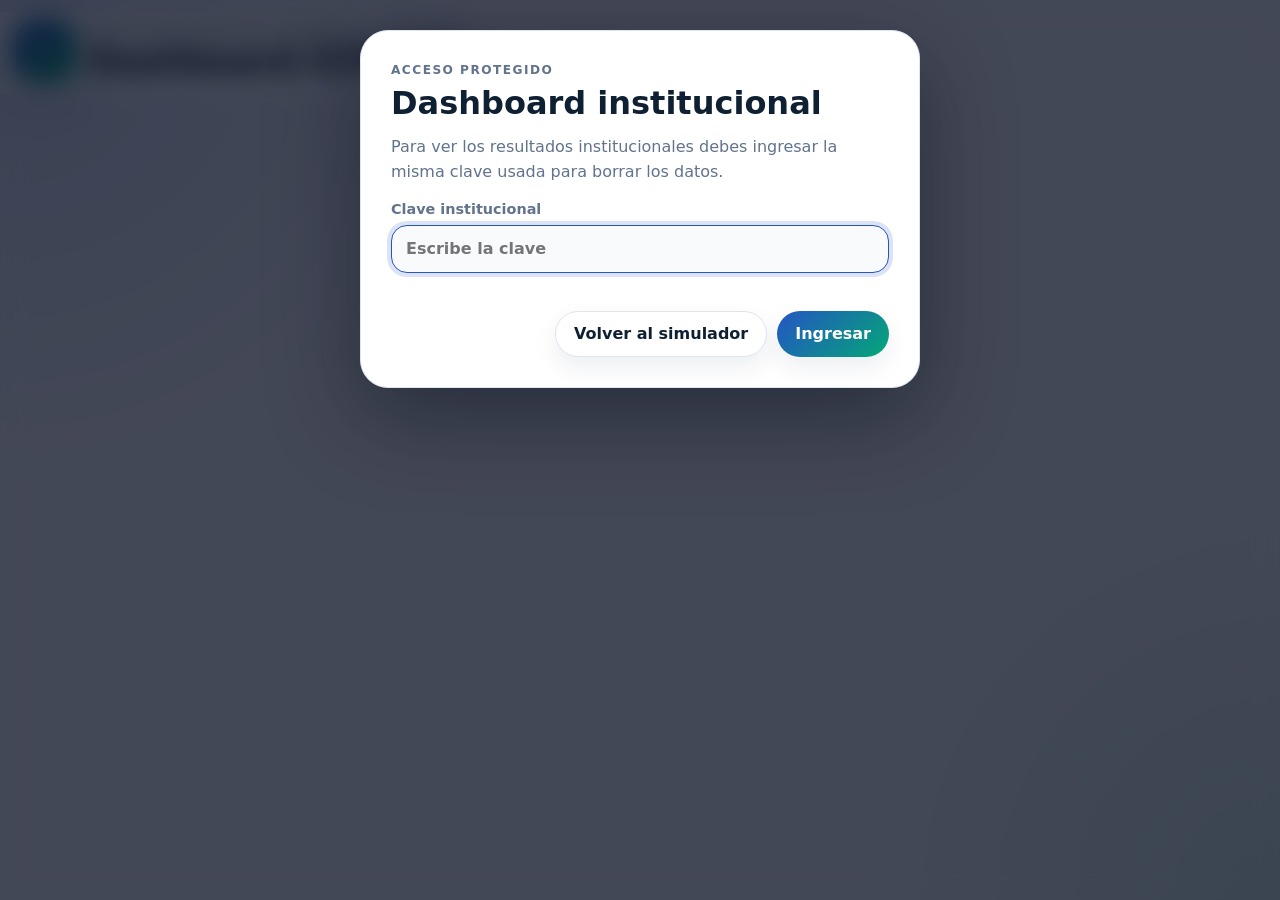
==== commit 544b8ee7: "Add files via upload" ====
--- a/dashboard.html
+++ b/dashboard.html
@@ -46,6 +46,14 @@
           <span>Grupo</span>
           <select id="filterGroup">
             <option value="">Todos los grupos</option>
+          </select>
+        </label>
+        <label class="field">
+          <span>Sección</span>
+          <select id="filterSection">
+            <option value="">Todas las secciones</option>
+            <option value="1">Sección 1</option>
+            <option value="2">Sección 2</option>
           </select>
         </label>
         <label class="field">
--- a/styles.css
+++ b/styles.css
@@ -1649,6 +1649,234 @@
   .comic-grid { grid-template-columns: 1fr; }
   .comic-panel { min-height: 190px; }
 }
+
+/* Ajustes de contraste fijo para la infografía Petricor y el cómic de Riad */
+.petrichor-card,
+.riad-comic-card {
+  background: #fffdf7 !important;
+  color: #111827 !important;
+}
+
+.petrichor-card .reading-instruction,
+.petrichor-card .reading-source,
+.petrichor-card .petrichor-title,
+.petrichor-card .petrichor-close,
+.petrichor-card .petrichor-close p,
+.riad-comic-card .reading-instruction,
+.riad-comic-card .reading-note,
+.riad-comic-card .reading-source,
+.riad-comic-card .comic-panel {
+  color: #111827 !important;
+}
+
+[data-theme="dark"] .petrichor-card,
+[data-theme="dark"] .riad-comic-card,
+.ai-practice-page.ai-night .petrichor-card,
+.ai-practice-page.ai-night .riad-comic-card {
+  background: #fffdf7 !important;
+  color: #111827 !important;
+  border-color: #d6dde8 !important;
+}
+
+[data-theme="dark"] .petrichor-title,
+[data-theme="dark"] .petrichor-close,
+[data-theme="dark"] .petrichor-close p,
+[data-theme="dark"] .petrichor-card .reading-source,
+[data-theme="dark"] .petrichor-card .reading-instruction,
+.ai-practice-page.ai-night .petrichor-title,
+.ai-practice-page.ai-night .petrichor-close,
+.ai-practice-page.ai-night .petrichor-close p,
+.ai-practice-page.ai-night .petrichor-card .reading-source,
+.ai-practice-page.ai-night .petrichor-card .reading-instruction {
+  color: #111827 !important;
+}
+
+[data-theme="dark"] .petrichor-bubble,
+.ai-practice-page.ai-night .petrichor-bubble {
+  background: #ffffff !important;
+  color: #111827 !important;
+  border-color: #111827 !important;
+  box-shadow: 0 2px 0 #111827 !important;
+}
+
+[data-theme="dark"] .petrichor-close,
+.ai-practice-page.ai-night .petrichor-close {
+  background: #fffdf7 !important;
+}
+
+[data-theme="dark"] .riad-comic-card .comic-panel,
+.ai-practice-page.ai-night .riad-comic-card .comic-panel {
+  background: #f7f7f4 !important;
+  color: #111827 !important;
+  border-color: #111827 !important;
+}
+
+[data-theme="dark"] .riad-comic-card .caption-box,
+[data-theme="dark"] .riad-comic-card .speech,
+[data-theme="dark"] .riad-comic-card .thought,
+.ai-practice-page.ai-night .riad-comic-card .caption-box,
+.ai-practice-page.ai-night .riad-comic-card .speech,
+.ai-practice-page.ai-night .riad-comic-card .thought {
+  background: #ffffff !important;
+  color: #111827 !important;
+  border-color: #111827 !important;
+}
+
+.school-building {
+  position: absolute;
+  left: 18px;
+  bottom: 18px;
+  width: 148px;
+  height: 88px;
+  border: 3px solid #111827;
+  background:
+    linear-gradient(to bottom, transparent 0 20%, rgba(255,255,255,.45) 20% 22%, transparent 22% 100%),
+    repeating-linear-gradient(to right, transparent 0 18px, rgba(17,24,39,.14) 18px 28px, transparent 28px 46px),
+    #d8dbe2;
+  border-radius: 4px 4px 2px 2px;
+  box-shadow: inset 0 -14px 0 rgba(17,24,39,.08);
+}
+
+.school-building::before,
+.school-building::after {
+  content: "";
+  position: absolute;
+  top: -22px;
+  width: 18px;
+  height: 26px;
+  border-radius: 12px 12px 0 0;
+  background: #111827;
+  box-shadow: 0 0 0 4px #2f5132;
+}
+.school-building::before { left: 12px; }
+.school-building::after { left: 40px; }
+
+.ground-line {
+  position: absolute;
+  inset: auto 0 14px 0;
+  border-top: 3px solid rgba(17, 24, 39, .2);
+}
+
+.figure {
+  position: absolute;
+  width: 36px;
+  height: 70px;
+}
+.figure::before {
+  content: "";
+  position: absolute;
+  left: 8px;
+  top: 0;
+  width: 20px;
+  height: 20px;
+  border-radius: 50%;
+  border: 2px solid #111827;
+  background: radial-gradient(circle at 50% 18%, #111827 0 38%, transparent 39%), #f2cfad;
+}
+.figure::after {
+  content: "";
+  position: absolute;
+  left: 5px;
+  top: 18px;
+  width: 26px;
+  height: 34px;
+  border: 2px solid #111827;
+  border-radius: 12px 12px 8px 8px;
+  background: #9ec5ff;
+  box-shadow: -8px 8px 0 -6px #111827, 8px 8px 0 -6px #111827, -5px 42px 0 -4px #111827, 7px 42px 0 -4px #111827;
+}
+.figure.teacher::after { background: #d7d1f8; width: 28px; left: 4px; }
+.figure.cap::before { background: radial-gradient(circle at 50% 10%, #111827 0 48%, transparent 50%), #f2cfad; }
+.figure.blond::before { background: radial-gradient(circle at 50% 10%, #d8b448 0 48%, transparent 50%), #f2cfad; }
+.figure.long-hair::after { box-shadow: -10px 6px 0 -7px #111827, 10px 6px 0 -7px #111827, -5px 42px 0 -4px #111827, 7px 42px 0 -4px #111827, 2px -2px 0 8px rgba(17,24,39,.9); }
+.figure.small { transform: scale(.9); transform-origin: bottom left; }
+.figure.seated { height: 64px; }
+.figure.seated::after { top: 18px; height: 28px; box-shadow: -8px 8px 0 -6px #111827, 8px 8px 0 -6px #111827, 5px 34px 0 -6px #111827, 16px 34px 0 -6px #111827; }
+.figure.crying::before { box-shadow: 12px 8px 0 -10px #60a5fa, 15px 10px 0 -10px #60a5fa; }
+.figure.raise-arm::after { box-shadow: -8px 8px 0 -6px #111827, 10px -8px 0 -6px #111827, -5px 42px 0 -4px #111827, 7px 42px 0 -4px #111827; }
+.figure.lean { transform: rotate(-10deg); transform-origin: bottom left; }
+.figure.bust { height: 56px; }
+.figure.bust::after { height: 24px; top: 20px; box-shadow: none; }
+
+.desk-top {
+  position: absolute;
+  left: 14px;
+  right: 14px;
+  bottom: 18px;
+  height: 26px;
+  background: #d9dde4;
+  border: 2px solid #111827;
+  border-radius: 8px;
+}
+
+.open-book {
+  position: absolute;
+  left: 128px;
+  bottom: 30px;
+  width: 74px;
+  height: 28px;
+  background: linear-gradient(90deg, #f9fafb 0 48%, #eceff4 48% 52%, #f9fafb 52%);
+  border: 2px solid #111827;
+  border-radius: 5px 5px 12px 12px;
+}
+.open-book::before,
+.open-book::after {
+  content: "";
+  position: absolute;
+  top: 6px;
+  width: 22px;
+  border-top: 2px solid rgba(17,24,39,.32);
+}
+.open-book::before { left: 8px; }
+.open-book::after { right: 8px; }
+.small-book { width: 64px; left: 138px; }
+.wide-book { width: 92px; left: 118px; }
+
+.aside-note {
+  position: absolute;
+  right: 14px;
+  top: 14px;
+  max-width: 150px;
+  font-size: .9rem;
+  font-style: italic;
+  font-weight: 800;
+  color: #4b5563;
+  text-align: right;
+}
+
+.aroma-waves {
+  position: absolute;
+  left: 122px;
+  right: 96px;
+  bottom: 36px;
+  height: 30px;
+  background:
+    radial-gradient(circle at 18px 22px, transparent 10px, rgba(17,24,39,.22) 11px 12px, transparent 13px),
+    radial-gradient(circle at 68px 16px, transparent 10px, rgba(17,24,39,.22) 11px 12px, transparent 13px),
+    radial-gradient(circle at 118px 20px, transparent 10px, rgba(17,24,39,.22) 11px 12px, transparent 13px);
+}
+
+.school-scene,
+.desk-scene,
+.tutoring-scene,
+.cry-scene,
+.reading-scene,
+.aroma-scene {
+  position: relative;
+  min-height: 132px;
+  margin-top: 8px;
+  border-radius: 8px;
+  background: linear-gradient(180deg, rgba(255,255,255,.8), rgba(226,232,240,.72));
+  overflow: hidden;
+}
+
+.tutoring-scene,
+.cry-scene,
+.reading-scene,
+.aroma-scene {
+  border: 1px dashed rgba(17,24,39,.22);
+}
+
 
 /* =========================================================
    Rediseño responsive 2026: experiencia móvil tipo app
@@ -10141,3 +10369,985 @@
 [data-theme="dark"] .security-warning-note {
   color: #fecaca;
 }
+
+
+/* Versión simulacro seguro: botones informativos superiores desactivados.
+   El dashboard institucional queda activo, pero protegido con clave. */
+#tipsBtn,
+#instructionsBtn {
+  display: none !important;
+  pointer-events: none !important;
+}
+
+body.dashboard-locked #dashboardApp,
+body.dashboard-locked .dashboard-header-actions {
+  display: none !important;
+}
+
+.dashboard-access-overlay {
+  z-index: 99999;
+}
+
+.dashboard-access-card {
+  max-width: 560px;
+}
+
+/* ==========================================================
+   Compatibilidad GitHub Pages + Google Sites en pantalla completa
+   ========================================================== */
+html.embedded-google-sites,
+html.embedded-google-sites body,
+html.fullscreen-active,
+html.fullscreen-active body {
+  width: 100%;
+  min-height: 100dvh;
+}
+
+html.embedded-google-sites body {
+  overflow-x: hidden;
+}
+
+html.embedded-google-sites .app-shell {
+  width: min(100% - 18px, 1240px);
+  min-height: 100dvh;
+  padding-top: max(12px, env(safe-area-inset-top));
+  padding-bottom: max(24px, env(safe-area-inset-bottom));
+}
+
+html:fullscreen,
+html:-webkit-full-screen {
+  background: var(--bg);
+  overflow-y: auto;
+}
+
+html:fullscreen body,
+html:-webkit-full-screen body {
+  min-height: 100dvh;
+  background:
+    radial-gradient(circle at top left, rgba(36, 85, 195, 0.16), transparent 30rem),
+    radial-gradient(circle at bottom right, rgba(4, 167, 119, 0.14), transparent 26rem),
+    var(--bg);
+}
+
+html:fullscreen .app-shell,
+html:-webkit-full-screen .app-shell {
+  width: min(100% - 28px, 1320px);
+  min-height: 100dvh;
+  padding-top: max(14px, env(safe-area-inset-top));
+  padding-bottom: max(28px, env(safe-area-inset-bottom));
+}
+
+.google-sites-fullscreen-notice {
+  display: flex;
+  align-items: center;
+  justify-content: space-between;
+  gap: 16px;
+  padding: 16px;
+  border: 1px solid rgba(36, 85, 195, 0.22);
+  border-radius: var(--radius);
+  background: linear-gradient(135deg, rgba(36, 85, 195, 0.12), rgba(4, 167, 119, 0.12)), var(--panel);
+  box-shadow: var(--shadow-soft);
+}
+
+.google-sites-fullscreen-notice strong,
+.google-sites-fullscreen-notice span {
+  display: block;
+}
+
+.google-sites-fullscreen-notice strong {
+  margin-bottom: 4px;
+  color: var(--text);
+  font-size: clamp(1rem, 2vw, 1.16rem);
+}
+
+.google-sites-fullscreen-notice span {
+  color: var(--muted);
+  font-weight: 700;
+}
+
+.google-sites-fullscreen-actions {
+  display: flex;
+  flex-wrap: wrap;
+  justify-content: flex-end;
+  gap: 10px;
+}
+
+#fullscreenBtn {
+  border-color: rgba(36, 85, 195, 0.35);
+  background: rgba(36, 85, 195, 0.09);
+}
+
+html[data-theme="dark"] .google-sites-fullscreen-notice {
+  background: linear-gradient(135deg, rgba(132, 168, 255, 0.16), rgba(55, 211, 153, 0.13)), #111e33 !important;
+  border-color: rgba(147, 197, 253, 0.32) !important;
+}
+
+html[data-theme="dark"] #fullscreenBtn {
+  background: rgba(132, 168, 255, 0.14) !important;
+  border-color: rgba(147, 197, 253, 0.36) !important;
+}
+
+@media (max-width: 720px) {
+  .google-sites-fullscreen-notice {
+    align-items: stretch;
+    flex-direction: column;
+  }
+
+  .google-sites-fullscreen-actions {
+    justify-content: stretch;
+  }
+
+  .google-sites-fullscreen-actions .primary-btn,
+  .google-sites-fullscreen-actions .secondary-btn {
+    width: 100%;
+  }
+}
+
+/* Oculta definitivamente botones de sincronización manual y formulario externo MJB */
+#syncSheetsBtn,
+#sendMjbReportBtn,
+.mjb-report-btn {
+  display: none !important;
+}
+
+/* ==========================================================
+   Corrección final de contraste día / noche en simulacro
+   ----------------------------------------------------------
+   Algunos recursos de preguntas usan tarjetas claras y SVG con
+   currentColor. En modo noche heredaban tinta clara sobre fondo
+   claro. Estas reglas fijan tinta oscura cuando el recurso tiene
+   fondo claro y mantienen contraste alto en día y noche.
+   ========================================================== */
+.route-card,
+.question-resource .route-card {
+  background: linear-gradient(180deg, #f8fafc 0%, #ffffff 100%) !important;
+  color: #0f172a !important;
+  border-color: #cbd5e1 !important;
+  box-shadow: 0 14px 34px rgba(15, 23, 42, 0.12) !important;
+  opacity: 1 !important;
+}
+
+.route-card *,
+.question-resource .route-card * {
+  color: #0f172a !important;
+  opacity: 1 !important;
+  text-shadow: none !important;
+}
+
+.route-card .route-node,
+.question-resource .route-card .route-node {
+  background: #ffffff !important;
+  color: #1e293b !important;
+  border-color: #cbd5e1 !important;
+}
+
+.route-card .route-node.home,
+.question-resource .route-card .route-node.home {
+  background: #dcfce7 !important;
+  color: #166534 !important;
+  border-color: #86efac !important;
+}
+
+.route-card .route-arrow,
+.question-resource .route-card .route-arrow {
+  color: #0f766e !important;
+}
+
+.route-card .route-arrow.back,
+.question-resource .route-card .route-arrow.back {
+  color: #b91c1c !important;
+}
+
+/* Opciones con gráficas/tablas en tarjetas claras */
+.option-rich .reaction-option-card,
+.reaction-option-card {
+  color: var(--text) !important;
+  opacity: 1 !important;
+}
+
+.reaction-option-title {
+  color: var(--primary-2) !important;
+  opacity: 1 !important;
+}
+
+.option-rich .reaction-chart-svg,
+.reaction-chart-svg,
+.question-resource .reaction-chart-svg {
+  background: #f8fafc !important;
+  color: #0f172a !important;
+  border: 1px solid #cbd5e1 !important;
+  opacity: 1 !important;
+  filter: none !important;
+}
+
+.option-rich .reaction-chart-svg text,
+.option-rich .reaction-chart-svg tspan,
+.reaction-chart-svg text,
+.reaction-chart-svg tspan,
+.question-resource .reaction-chart-svg text,
+.question-resource .reaction-chart-svg tspan {
+  fill: #0f172a !important;
+  color: #0f172a !important;
+  opacity: 1 !important;
+  text-shadow: none !important;
+}
+
+.option-rich .reaction-chart-svg [stroke="currentColor"],
+.reaction-chart-svg [stroke="currentColor"],
+.question-resource .reaction-chart-svg [stroke="currentColor"] {
+  stroke: #0f172a !important;
+}
+
+.option-rich .reaction-chart-svg [fill="currentColor"],
+.option-rich .reaction-chart-svg marker path,
+.reaction-chart-svg [fill="currentColor"],
+.reaction-chart-svg marker path,
+.question-resource .reaction-chart-svg [fill="currentColor"],
+.question-resource .reaction-chart-svg marker path {
+  fill: #0f172a !important;
+}
+
+.option-rich .reaction-chart-svg g[opacity],
+.reaction-chart-svg g[opacity],
+.question-resource .reaction-chart-svg g[opacity] {
+  opacity: 0.32 !important;
+}
+
+/* Tablas pequeñas dentro de opciones: legibles en ambos temas */
+.option-rich .science-table-wrap,
+.science-table-wrap {
+  overflow-x: auto;
+  background: #f8fafc !important;
+  color: #0f172a !important;
+  border: 1px solid #cbd5e1 !important;
+  border-radius: 16px;
+  padding: 8px;
+  opacity: 1 !important;
+}
+
+.option-rich .mini-table,
+.mini-table {
+  width: 100%;
+  border-collapse: collapse;
+  color: #0f172a !important;
+  background: #ffffff !important;
+  font-size: 0.92rem;
+}
+
+.option-rich .mini-table th,
+.option-rich .mini-table td,
+.mini-table th,
+.mini-table td {
+  border: 1px solid #cbd5e1 !important;
+  color: #0f172a !important;
+  background: #ffffff !important;
+  padding: 8px 10px;
+  font-weight: 800;
+  opacity: 1 !important;
+}
+
+.option-rich .mini-table th,
+.mini-table th {
+  background: #e2e8f0 !important;
+  color: #0f172a !important;
+}
+
+.option-rich .mini-table tr:nth-child(even) td,
+.mini-table tr:nth-child(even) td {
+  background: #f1f5f9 !important;
+}
+
+/* Refuerzo específico para modo noche: recursos claros siempre con tinta oscura */
+html[data-theme="dark"] .question-resource .route-card,
+html[data-theme="dark"] .question-resource .route-card *,
+html[data-theme="dark"] .option-rich .reaction-chart-svg,
+html[data-theme="dark"] .option-rich .reaction-chart-svg *,
+html[data-theme="dark"] .option-rich .science-table-wrap,
+html[data-theme="dark"] .option-rich .science-table-wrap *,
+html[data-theme="dark"] .option-rich .mini-table,
+html[data-theme="dark"] .option-rich .mini-table * {
+  text-shadow: none !important;
+  opacity: 1 !important;
+}
+
+html[data-theme="dark"] .option-rich .reaction-chart-svg,
+html[data-theme="dark"] .reaction-chart-svg,
+html[data-theme="dark"] .question-resource .reaction-chart-svg {
+  background: #f8fafc !important;
+  color: #0f172a !important;
+  border-color: #cbd5e1 !important;
+}
+
+html[data-theme="dark"] .option-rich .reaction-chart-svg text,
+html[data-theme="dark"] .reaction-chart-svg text,
+html[data-theme="dark"] .question-resource .reaction-chart-svg text {
+  fill: #0f172a !important;
+}
+
+/* Instrucciones previas al modo simulacro seguro */
+.exam-instructions-card {
+  width: min(940px, calc(100vw - 28px));
+  max-height: min(88vh, 860px);
+  overflow: auto;
+}
+.exam-instructions-card h2 {
+  margin-bottom: 16px;
+}
+.exam-instructions-content {
+  text-align: left;
+  color: var(--text, #0f172a);
+}
+.exam-instructions-content ol {
+  margin: 0;
+  padding-left: 26px;
+  display: grid;
+  gap: 10px;
+}
+.exam-instructions-content li {
+  line-height: 1.5;
+  padding-left: 4px;
+}
+.exam-instructions-content strong {
+  color: inherit;
+  font-weight: 900;
+}
+[data-theme="dark"] .exam-instructions-content {
+  color: var(--text, #e5edff);
+}
+@media (max-width: 680px) {
+  .exam-instructions-card {
+    width: min(96vw, 620px);
+    max-height: 90vh;
+    padding: 22px;
+  }
+  .exam-instructions-content ol {
+    gap: 8px;
+    padding-left: 22px;
+  }
+}
+
+/* Alerta final por salidas repetidas de pantalla completa / plataforma */
+.security-final-alert {
+  display: grid;
+  grid-template-columns: auto 1fr auto;
+  gap: 18px;
+  align-items: center;
+  margin: 24px 0;
+  padding: 24px;
+  border-radius: 26px;
+  border: 3px solid rgba(127, 29, 29, 0.95);
+  background: linear-gradient(135deg, #991b1b 0%, #dc2626 58%, #ef4444 100%);
+  color: #ffffff;
+  box-shadow: 0 22px 45px rgba(127, 29, 29, 0.32);
+}
+.security-final-alert-icon {
+  display: grid;
+  place-items: center;
+  width: 72px;
+  height: 72px;
+  border-radius: 24px;
+  background: rgba(255, 255, 255, 0.16);
+  border: 1px solid rgba(255, 255, 255, 0.32);
+  font-size: 2.3rem;
+}
+.security-final-alert-body h3 {
+  margin: 2px 0 8px;
+  color: #ffffff;
+  font-size: clamp(1.7rem, 3vw, 2.6rem);
+  line-height: 1.05;
+  text-transform: uppercase;
+  letter-spacing: 0.03em;
+}
+.security-final-alert-body p {
+  margin: 0;
+  color: #fff7ed;
+  font-size: clamp(1.02rem, 1.5vw, 1.22rem);
+  line-height: 1.55;
+  font-weight: 700;
+}
+.security-final-alert-kicker {
+  margin: 0 0 8px !important;
+  color: #fee2e2 !important;
+  font-size: 0.82rem !important;
+  text-transform: uppercase;
+  letter-spacing: 0.18em;
+  font-weight: 900 !important;
+}
+.security-final-alert-meta {
+  display: flex;
+  flex-wrap: wrap;
+  gap: 10px;
+  margin-top: 14px;
+}
+.security-final-alert-meta span {
+  display: inline-flex;
+  align-items: center;
+  gap: 5px;
+  padding: 8px 11px;
+  border-radius: 999px;
+  background: rgba(255, 255, 255, 0.16);
+  border: 1px solid rgba(255, 255, 255, 0.28);
+  color: #ffffff;
+  font-weight: 800;
+  font-size: 0.9rem;
+}
+.security-alert-action-btn {
+  justify-self: end;
+  min-height: 50px;
+  padding: 12px 18px;
+  border-radius: 999px;
+  border: 2px solid rgba(255, 255, 255, 0.82);
+  background: #ffffff;
+  color: #991b1b;
+  font-weight: 900;
+  cursor: pointer;
+  box-shadow: 0 12px 28px rgba(69, 10, 10, 0.22);
+}
+.security-alert-action-btn:hover,
+.security-alert-action-btn:focus-visible {
+  transform: translateY(-1px);
+  outline: 3px solid rgba(255, 255, 255, 0.62);
+  outline-offset: 3px;
+}
+[data-theme="dark"] .security-final-alert {
+  border-color: rgba(254, 202, 202, 0.88);
+  background: linear-gradient(135deg, #7f1d1d 0%, #b91c1c 55%, #ef4444 100%);
+  box-shadow: 0 22px 48px rgba(248, 113, 113, 0.22);
+}
+@media (max-width: 780px) {
+  .security-final-alert {
+    grid-template-columns: 1fr;
+    text-align: center;
+    justify-items: center;
+    padding: 22px 18px;
+  }
+  .security-alert-action-btn {
+    justify-self: center;
+    width: 100%;
+  }
+  .security-final-alert-meta {
+    justify-content: center;
+  }
+}
+
+/* Panel administrador institucional */
+.admin-access-section {
+  display: grid;
+  grid-template-columns: minmax(0, 1fr) auto;
+  gap: 18px;
+  align-items: center;
+  margin: 18px 0;
+  padding: 22px;
+  border: 1px solid var(--line);
+  border-radius: 26px;
+  background: linear-gradient(135deg, rgba(37, 99, 235, 0.10), rgba(16, 185, 129, 0.10));
+  box-shadow: var(--shadow-soft, 0 16px 34px rgba(15, 23, 42, 0.10));
+}
+.admin-access-section h3 {
+  margin: 0 0 8px;
+  color: var(--text);
+  font-size: clamp(1.35rem, 2.4vw, 2rem);
+}
+.admin-access-section p {
+  margin: 0;
+  color: var(--muted);
+  line-height: 1.55;
+}
+.admin-access-actions {
+  display: grid;
+  gap: 12px;
+  justify-items: end;
+  min-width: min(320px, 100%);
+}
+.admin-access-actions span {
+  display: inline-flex;
+  align-items: center;
+  gap: 8px;
+  padding: 8px 12px;
+  border-radius: 999px;
+  border: 1px solid var(--line);
+  background: var(--card);
+  color: var(--muted);
+  font-weight: 800;
+}
+.admin-access-actions strong {
+  color: var(--primary);
+}
+.admin-panel-card {
+  width: min(92vw, 760px);
+  max-height: 90vh;
+  overflow: auto;
+}
+.admin-panel-intro {
+  color: var(--muted);
+  line-height: 1.6;
+}
+.admin-mode-current {
+  display: flex;
+  justify-content: space-between;
+  align-items: center;
+  gap: 14px;
+  margin: 18px 0;
+  padding: 16px 18px;
+  border-radius: 20px;
+  border: 1px solid var(--line);
+  background: rgba(37, 99, 235, 0.10);
+}
+.admin-mode-current span {
+  color: var(--muted);
+  font-weight: 800;
+  text-transform: uppercase;
+  letter-spacing: 0.08em;
+  font-size: 0.78rem;
+}
+.admin-mode-current strong {
+  color: var(--primary);
+  font-size: 1.05rem;
+}
+.admin-panel-actions {
+  margin: 16px 0 18px;
+  display: flex;
+  flex-wrap: wrap;
+  gap: 12px;
+}
+.admin-mode-grid {
+  display: grid;
+  grid-template-columns: repeat(2, minmax(0, 1fr));
+  gap: 14px;
+}
+.admin-mode-option {
+  display: grid;
+  gap: 10px;
+  align-content: start;
+  text-align: left;
+  min-height: 165px;
+  padding: 18px;
+  border-radius: 24px;
+  border: 2px solid var(--line);
+  background: var(--card);
+  color: var(--text);
+  cursor: pointer;
+  box-shadow: var(--shadow-soft, 0 14px 30px rgba(15, 23, 42, 0.10));
+  transition: transform .18s ease, border-color .18s ease, box-shadow .18s ease;
+}
+.admin-mode-option:hover,
+.admin-mode-option:focus-visible {
+  transform: translateY(-2px);
+  border-color: var(--primary);
+  outline: none;
+}
+.admin-mode-option.active {
+  border-color: #10b981;
+  background: linear-gradient(135deg, rgba(37, 99, 235, 0.16), rgba(16, 185, 129, 0.20));
+  box-shadow: 0 18px 36px rgba(16, 185, 129, 0.18);
+}
+.admin-mode-option > span {
+  display: grid;
+  place-items: center;
+  width: 42px;
+  height: 42px;
+  border-radius: 16px;
+  background: rgba(37, 99, 235, 0.14);
+  color: var(--primary);
+  font-weight: 950;
+  font-size: 1.1rem;
+}
+.admin-mode-option.active > span {
+  background: #10b981;
+  color: #ffffff;
+}
+.admin-mode-option strong {
+  color: var(--text);
+  font-size: 1.15rem;
+}
+.admin-mode-option small {
+  color: var(--muted);
+  line-height: 1.45;
+  font-weight: 700;
+}
+.admin-note {
+  margin-top: 16px;
+}
+[data-theme="dark"] .admin-access-section,
+[data-theme="dark"] .admin-mode-option,
+[data-theme="dark"] .admin-mode-current,
+[data-theme="dark"] .admin-access-actions span {
+  border-color: rgba(148, 163, 184, 0.30);
+}
+[data-theme="dark"] .admin-mode-option.active {
+  border-color: rgba(52, 211, 153, 0.95);
+  background: linear-gradient(135deg, rgba(37, 99, 235, 0.26), rgba(16, 185, 129, 0.24));
+}
+@media (max-width: 780px) {
+  .admin-access-section,
+  .admin-mode-grid {
+    grid-template-columns: 1fr;
+  }
+  .admin-access-actions {
+    justify-items: stretch;
+  }
+  .admin-access-actions .secondary-btn,
+  .admin-panel-actions .primary-btn {
+    width: 100%;
+  }
+}
+
+/* Botón más llamativo para cambio Día/Noche */
+.theme-toggle-btn {
+  --theme-toggle-bg: linear-gradient(135deg, #fbbf24 0%, #38bdf8 48%, #2563eb 100%);
+  display: inline-flex;
+  align-items: center;
+  gap: 10px;
+  min-height: 50px;
+  padding: 7px 14px 7px 8px;
+  border-radius: 999px;
+  border: 2px solid rgba(15, 23, 42, 0.16);
+  background: rgba(255, 255, 255, 0.86);
+  color: #0f172a;
+  font-weight: 950;
+  letter-spacing: 0.02em;
+  cursor: pointer;
+  box-shadow: 0 14px 30px rgba(37, 99, 235, 0.20), 0 4px 12px rgba(15, 23, 42, 0.10);
+  transition: transform .18s ease, box-shadow .18s ease, border-color .18s ease;
+}
+.theme-toggle-btn:hover,
+.theme-toggle-btn:focus-visible {
+  transform: translateY(-2px) scale(1.03);
+  border-color: rgba(37, 99, 235, 0.48);
+  box-shadow: 0 18px 38px rgba(37, 99, 235, 0.28), 0 0 0 4px rgba(56, 189, 248, 0.16);
+  outline: none;
+}
+.theme-toggle-track {
+  position: relative;
+  display: grid;
+  grid-template-columns: 1fr 1fr;
+  align-items: center;
+  width: 84px;
+  height: 36px;
+  padding: 3px;
+  border-radius: 999px;
+  background: var(--theme-toggle-bg);
+  overflow: hidden;
+  box-shadow: inset 0 0 0 1px rgba(255, 255, 255, 0.50);
+}
+.theme-toggle-sun,
+.theme-toggle-moon {
+  position: relative;
+  z-index: 2;
+  display: grid;
+  place-items: center;
+  font-size: 1.02rem;
+  line-height: 1;
+  filter: drop-shadow(0 2px 3px rgba(15, 23, 42, 0.25));
+}
+.theme-toggle-knob {
+  position: absolute;
+  z-index: 1;
+  top: 4px;
+  left: 4px;
+  width: 28px;
+  height: 28px;
+  border-radius: 50%;
+  background: rgba(255, 255, 255, 0.95);
+  box-shadow: 0 6px 14px rgba(15, 23, 42, 0.26);
+  transition: transform .24s ease, background .24s ease;
+}
+.theme-toggle-label {
+  min-width: 52px;
+  text-align: left;
+  font-size: 0.95rem;
+}
+.theme-toggle-btn[data-theme="dark"] {
+  background: linear-gradient(135deg, #0f172a 0%, #1e293b 100%);
+  color: #e5edff;
+  border-color: rgba(148, 163, 184, 0.35);
+  box-shadow: 0 14px 30px rgba(15, 23, 42, 0.36), 0 0 0 1px rgba(96, 165, 250, 0.12);
+}
+.theme-toggle-btn[data-theme="dark"] .theme-toggle-track {
+  background: linear-gradient(135deg, #172554 0%, #312e81 48%, #020617 100%);
+}
+.theme-toggle-btn[data-theme="dark"] .theme-toggle-knob {
+  transform: translateX(48px);
+  background: #e0f2fe;
+}
+@media (max-width: 680px) {
+  .theme-toggle-btn {
+    min-height: 46px;
+    padding: 6px 9px 6px 7px;
+    gap: 7px;
+  }
+  .theme-toggle-track {
+    width: 72px;
+    height: 32px;
+  }
+  .theme-toggle-knob {
+    width: 24px;
+    height: 24px;
+  }
+  .theme-toggle-btn[data-theme="dark"] .theme-toggle-knob {
+    transform: translateX(40px);
+  }
+  .theme-toggle-label {
+    min-width: auto;
+    font-size: 0.82rem;
+  }
+}
+
+/* Avisos de tiempo no invasivos: reemplazan alert() para no activar salidas falsas de pantalla completa */
+.timer-warning-modal {
+  position: fixed;
+  right: clamp(14px, 2vw, 28px);
+  bottom: clamp(14px, 2vw, 28px);
+  z-index: 9998;
+  display: grid;
+  grid-template-columns: auto minmax(0, 1fr) auto;
+  gap: 14px;
+  align-items: center;
+  width: min(92vw, 520px);
+  padding: 18px;
+  border-radius: 24px;
+  border: 2px solid rgba(245, 158, 11, 0.70);
+  background: linear-gradient(135deg, #fff7ed 0%, #fffbeb 55%, #ffffff 100%);
+  color: #431407;
+  box-shadow: 0 24px 50px rgba(146, 64, 14, 0.28);
+  animation: timerWarningIn .24s ease-out;
+}
+.timer-warning-modal.timer-warning-final {
+  border-color: rgba(220, 38, 38, 0.78);
+  background: linear-gradient(135deg, #fee2e2 0%, #fff7ed 55%, #ffffff 100%);
+  color: #7f1d1d;
+}
+.timer-warning-icon {
+  display: grid;
+  place-items: center;
+  width: 52px;
+  height: 52px;
+  border-radius: 18px;
+  background: rgba(245, 158, 11, 0.18);
+  font-size: 1.85rem;
+}
+.timer-warning-final .timer-warning-icon {
+  background: rgba(220, 38, 38, 0.16);
+}
+.timer-warning-body {
+  display: grid;
+  gap: 5px;
+}
+.timer-warning-body strong {
+  color: inherit;
+  font-size: clamp(1.18rem, 2vw, 1.55rem);
+  line-height: 1.08;
+}
+.timer-warning-body span {
+  color: inherit;
+  font-weight: 750;
+  line-height: 1.42;
+}
+.timer-warning-close {
+  display: grid;
+  place-items: center;
+  width: 36px;
+  height: 36px;
+  border-radius: 999px;
+  border: 1px solid rgba(67, 20, 7, 0.15);
+  background: rgba(255, 255, 255, 0.72);
+  color: inherit;
+  font-size: 1.35rem;
+  font-weight: 900;
+  cursor: pointer;
+}
+.timer-warning-close:hover,
+.timer-warning-close:focus-visible {
+  background: #ffffff;
+  outline: 3px solid rgba(245, 158, 11, 0.28);
+  outline-offset: 2px;
+}
+@keyframes timerWarningIn {
+  from { opacity: 0; transform: translateY(16px) scale(.98); }
+  to { opacity: 1; transform: translateY(0) scale(1); }
+}
+html[data-theme="dark"] .timer-warning-modal {
+  border-color: rgba(251, 191, 36, 0.78);
+  background: linear-gradient(135deg, #451a03 0%, #78350f 52%, #111827 100%);
+  color: #fff7ed;
+  box-shadow: 0 24px 52px rgba(0, 0, 0, 0.42);
+}
+html[data-theme="dark"] .timer-warning-modal.timer-warning-final {
+  border-color: rgba(248, 113, 113, 0.82);
+  background: linear-gradient(135deg, #450a0a 0%, #7f1d1d 55%, #111827 100%);
+  color: #fee2e2;
+}
+html[data-theme="dark"] .timer-warning-close {
+  border-color: rgba(255, 255, 255, 0.18);
+  background: rgba(255, 255, 255, 0.12);
+}
+@media (max-width: 680px) {
+  .timer-warning-modal {
+    left: 12px;
+    right: 12px;
+    bottom: 12px;
+    width: auto;
+    grid-template-columns: auto minmax(0, 1fr);
+  }
+  .timer-warning-close {
+    grid-column: 1 / -1;
+    justify-self: end;
+  }
+}
+
+/* Bloqueo de revisión cuando el intento se finaliza por seguridad */
+.review-locked-card {
+  display: grid;
+  grid-template-columns: auto minmax(0, 1fr);
+  gap: 18px;
+  align-items: center;
+  margin-top: 28px;
+  padding: 24px;
+  border-radius: 24px;
+  border: 2px solid rgba(220, 38, 38, 0.42);
+  background: linear-gradient(135deg, rgba(254, 226, 226, 0.96), rgba(255, 247, 237, 0.96));
+  color: #7f1d1d;
+  box-shadow: 0 18px 40px rgba(127, 29, 29, 0.14);
+}
+.review-locked-icon {
+  display: grid;
+  place-items: center;
+  width: 64px;
+  height: 64px;
+  border-radius: 22px;
+  background: rgba(220, 38, 38, 0.14);
+  font-size: 2rem;
+}
+.review-locked-card h3 {
+  margin: 4px 0 8px;
+  color: #7f1d1d;
+  font-size: clamp(1.35rem, 2.2vw, 2rem);
+}
+.review-locked-card p {
+  margin: 0;
+  color: #7f1d1d;
+  font-weight: 750;
+  line-height: 1.55;
+}
+.review-locked-card .eyebrow {
+  color: #991b1b;
+}
+html[data-theme="dark"] .review-locked-card {
+  border-color: rgba(248, 113, 113, 0.62);
+  background: linear-gradient(135deg, rgba(69, 10, 10, 0.96), rgba(127, 29, 29, 0.94));
+  color: #fee2e2;
+}
+html[data-theme="dark"] .review-locked-card h3,
+html[data-theme="dark"] .review-locked-card p,
+html[data-theme="dark"] .review-locked-card .eyebrow {
+  color: #fee2e2;
+}
+@media (max-width: 680px) {
+  .review-locked-card {
+    grid-template-columns: 1fr;
+    text-align: center;
+    justify-items: center;
+  }
+}
+
+
+/* ==========================================================
+   Corrección final de recursos de Lectura Crítica 43-46 y 49-51
+   ========================================================== */
+.petrichor-card .reading-instruction,
+.petrichor-card .petrichor-title,
+.petrichor-card .petrichor-title span,
+.petrichor-card .petrichor-close,
+.petrichor-card .petrichor-close p,
+.petrichor-card .petrichor-close strong,
+.petrichor-card .arrow-line,
+.petrichor-card .reading-source {
+  color: #111827 !important;
+}
+
+.petrichor-card .reading-instruction {
+  opacity: 1 !important;
+}
+
+.petrichor-card .petrichor-close {
+  background: #fffdf7 !important;
+  border-top: 2px solid #d1d5db;
+}
+
+.petrichor-card .reading-source {
+  display: block;
+  padding: 0 1rem 1rem;
+}
+
+.riad-comic-card .comic-panel,
+.riad-comic-card .caption-box,
+.riad-comic-card .speech,
+.riad-comic-card .thought,
+.riad-comic-card .reading-instruction,
+.riad-comic-card .reading-note,
+.riad-comic-card .reading-source,
+.riad-comic-card .aside-note {
+  color: #111827 !important;
+}
+
+.riad-comic-card .panel-number {
+  color: #ffffff !important;
+}
+
+html[data-theme="dark"] .question-resource .petrichor-card,
+html[data-theme="dark"] .question-resource .riad-comic-card {
+  background: #fffdf7 !important;
+  color: #111827 !important;
+}
+
+html[data-theme="dark"] .question-resource .petrichor-card .reading-instruction,
+html[data-theme="dark"] .question-resource .petrichor-card .petrichor-title,
+html[data-theme="dark"] .question-resource .petrichor-card .petrichor-title span,
+html[data-theme="dark"] .question-resource .petrichor-card .petrichor-close,
+html[data-theme="dark"] .question-resource .petrichor-card .petrichor-close p,
+html[data-theme="dark"] .question-resource .petrichor-card .petrichor-close strong,
+html[data-theme="dark"] .question-resource .petrichor-card .arrow-line,
+html[data-theme="dark"] .question-resource .petrichor-card .reading-source,
+html[data-theme="dark"] .question-resource .petrichor-card .petrichor-bubble,
+html[data-theme="dark"] .question-resource .petrichor-card .petrichor-bubble * {
+  color: #111827 !important;
+}
+
+html[data-theme="dark"] .question-resource .petrichor-card .petrichor-bubble {
+  background: #ffffff !important;
+  border-color: #111827 !important;
+  box-shadow: 0 2px 0 #111827 !important;
+}
+
+html[data-theme="dark"] .question-resource .petrichor-card .petrichor-close {
+  background: #fffdf7 !important;
+}
+
+html[data-theme="dark"] .question-resource .riad-comic-card .comic-panel,
+html[data-theme="dark"] .question-resource .riad-comic-card .caption-box,
+html[data-theme="dark"] .question-resource .riad-comic-card .speech,
+html[data-theme="dark"] .question-resource .riad-comic-card .thought,
+html[data-theme="dark"] .question-resource .riad-comic-card .reading-instruction,
+html[data-theme="dark"] .question-resource .riad-comic-card .reading-note,
+html[data-theme="dark"] .question-resource .riad-comic-card .reading-source,
+html[data-theme="dark"] .question-resource .riad-comic-card .aside-note,
+html[data-theme="dark"] .question-resource .riad-comic-card .comic-scene,
+html[data-theme="dark"] .question-resource .riad-comic-card .comic-scene * {
+  color: #111827 !important;
+}
+
+html[data-theme="dark"] .question-resource .riad-comic-card .comic-panel {
+  background: #f6f4ef !important;
+  border-color: #111827 !important;
+}
+
+html[data-theme="dark"] .question-resource .riad-comic-card .caption-box,
+html[data-theme="dark"] .question-resource .riad-comic-card .speech,
+html[data-theme="dark"] .question-resource .riad-comic-card .thought {
+  background: #ffffff !important;
+  border-color: #111827 !important;
+}
+
+html[data-theme="dark"] .question-resource .riad-comic-card .panel-number {
+  color: #ffffff !important;
+}
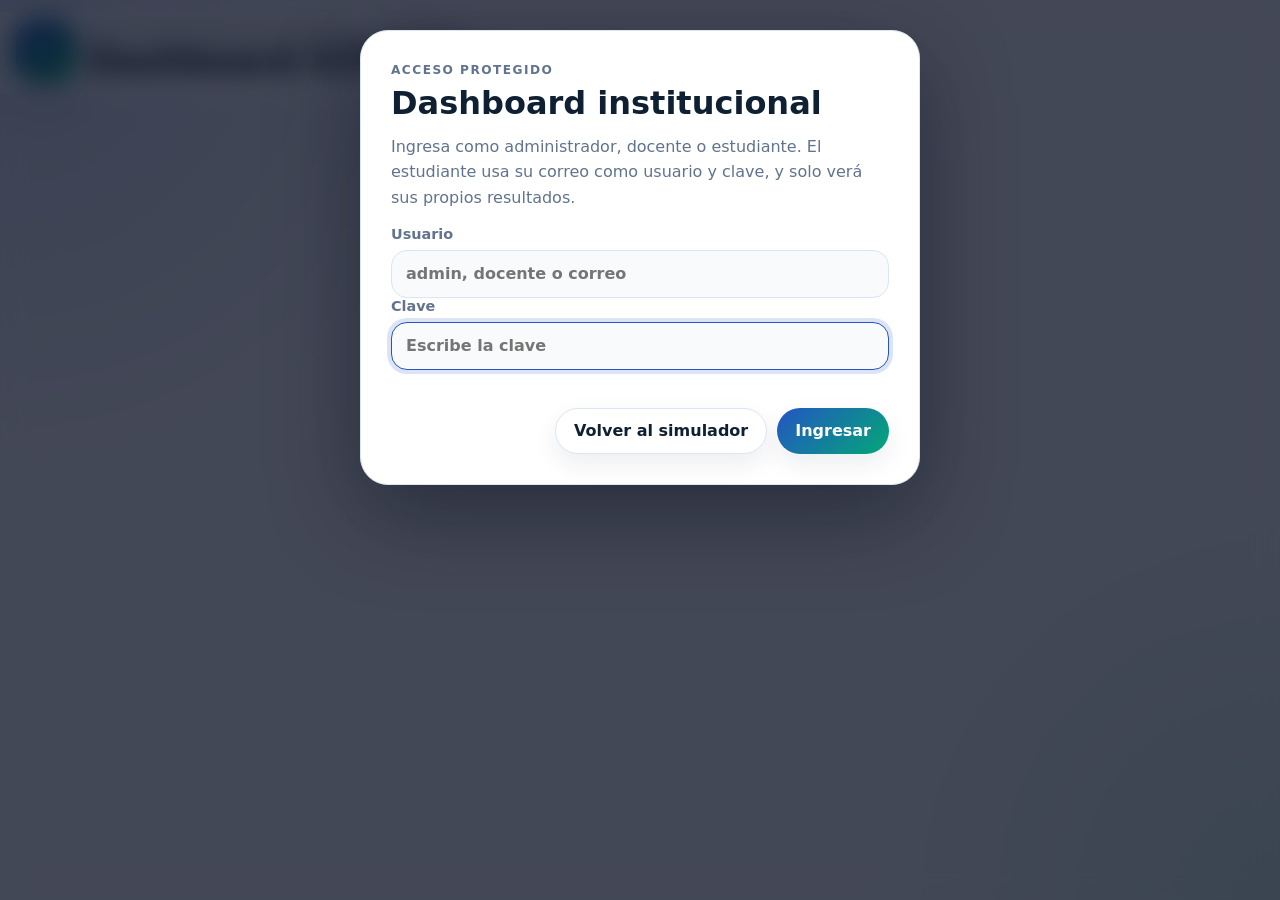
==== commit ff68ea65: "Add files via upload" ====
--- a/dashboard.html
+++ b/dashboard.html
@@ -132,6 +132,20 @@
         <div id="recommendationsList" class="recommendations-list"></div>
       </section>
 
+
+
+      <section class="dashboard-card teacher-report-card" id="teacherReportPanel">
+        <div class="dashboard-card-head">
+          <div>
+            <p class="eyebrow">Sección docentes</p>
+            <h3>Informe general y por grupos de cada materia</h3>
+            <p class="dashboard-card-subtitle">Identifica áreas, grupos y temas críticos para profundizar en clase.</p>
+          </div>
+          <button id="teacherReportPdfBtn" class="secondary-btn" type="button">Descargar informe docente PDF</button>
+        </div>
+        <div id="teacherReportContent" class="teacher-report-content"></div>
+      </section>
+
       <section class="dashboard-card">
         <div class="dashboard-card-head">
           <div>
--- a/styles.css
+++ b/styles.css
@@ -11351,3 +11351,79 @@
 html[data-theme="dark"] .question-resource .riad-comic-card .panel-number {
   color: #ffffff !important;
 }
+
+
+/* Informe docente por materias */
+.dashboard-card-subtitle {
+  margin: 4px 0 0;
+  color: var(--muted);
+  font-size: 0.9rem;
+}
+
+.teacher-report-content {
+  display: grid;
+  grid-template-columns: repeat(auto-fit, minmax(260px, 1fr));
+  gap: 14px;
+}
+
+.teacher-area-card {
+  border: 1px solid var(--line);
+  border-radius: 16px;
+  padding: 14px;
+  background: var(--panel);
+  box-shadow: var(--shadow-sm, 0 10px 25px rgba(15, 23, 42, 0.08));
+}
+
+.teacher-area-head {
+  display: flex;
+  justify-content: space-between;
+  gap: 12px;
+  align-items: flex-start;
+  margin-bottom: 10px;
+}
+
+.teacher-area-head h4 {
+  margin: 0;
+}
+
+.teacher-area-head p,
+.teacher-recommendation {
+  margin: 4px 0 0;
+  color: var(--muted);
+  line-height: 1.45;
+}
+
+.teacher-area-head strong {
+  font-size: 1.5rem;
+  color: var(--primary);
+}
+
+.teacher-group-list {
+  display: flex;
+  flex-wrap: wrap;
+  gap: 8px;
+  margin: 10px 0;
+}
+
+.teacher-group-pill {
+  display: inline-flex;
+  gap: 6px;
+  align-items: center;
+  padding: 6px 9px;
+  border-radius: 999px;
+  background: color-mix(in srgb, var(--primary), transparent 88%);
+  color: var(--text);
+  font-size: 0.82rem;
+}
+
+.teacher-topic-list {
+  margin: 10px 0;
+  padding-left: 18px;
+  color: var(--text);
+  line-height: 1.5;
+}
+
+html[data-theme="dark"] .teacher-area-card {
+  background: #111827 !important;
+  border-color: rgba(148, 163, 184, .35) !important;
+}
